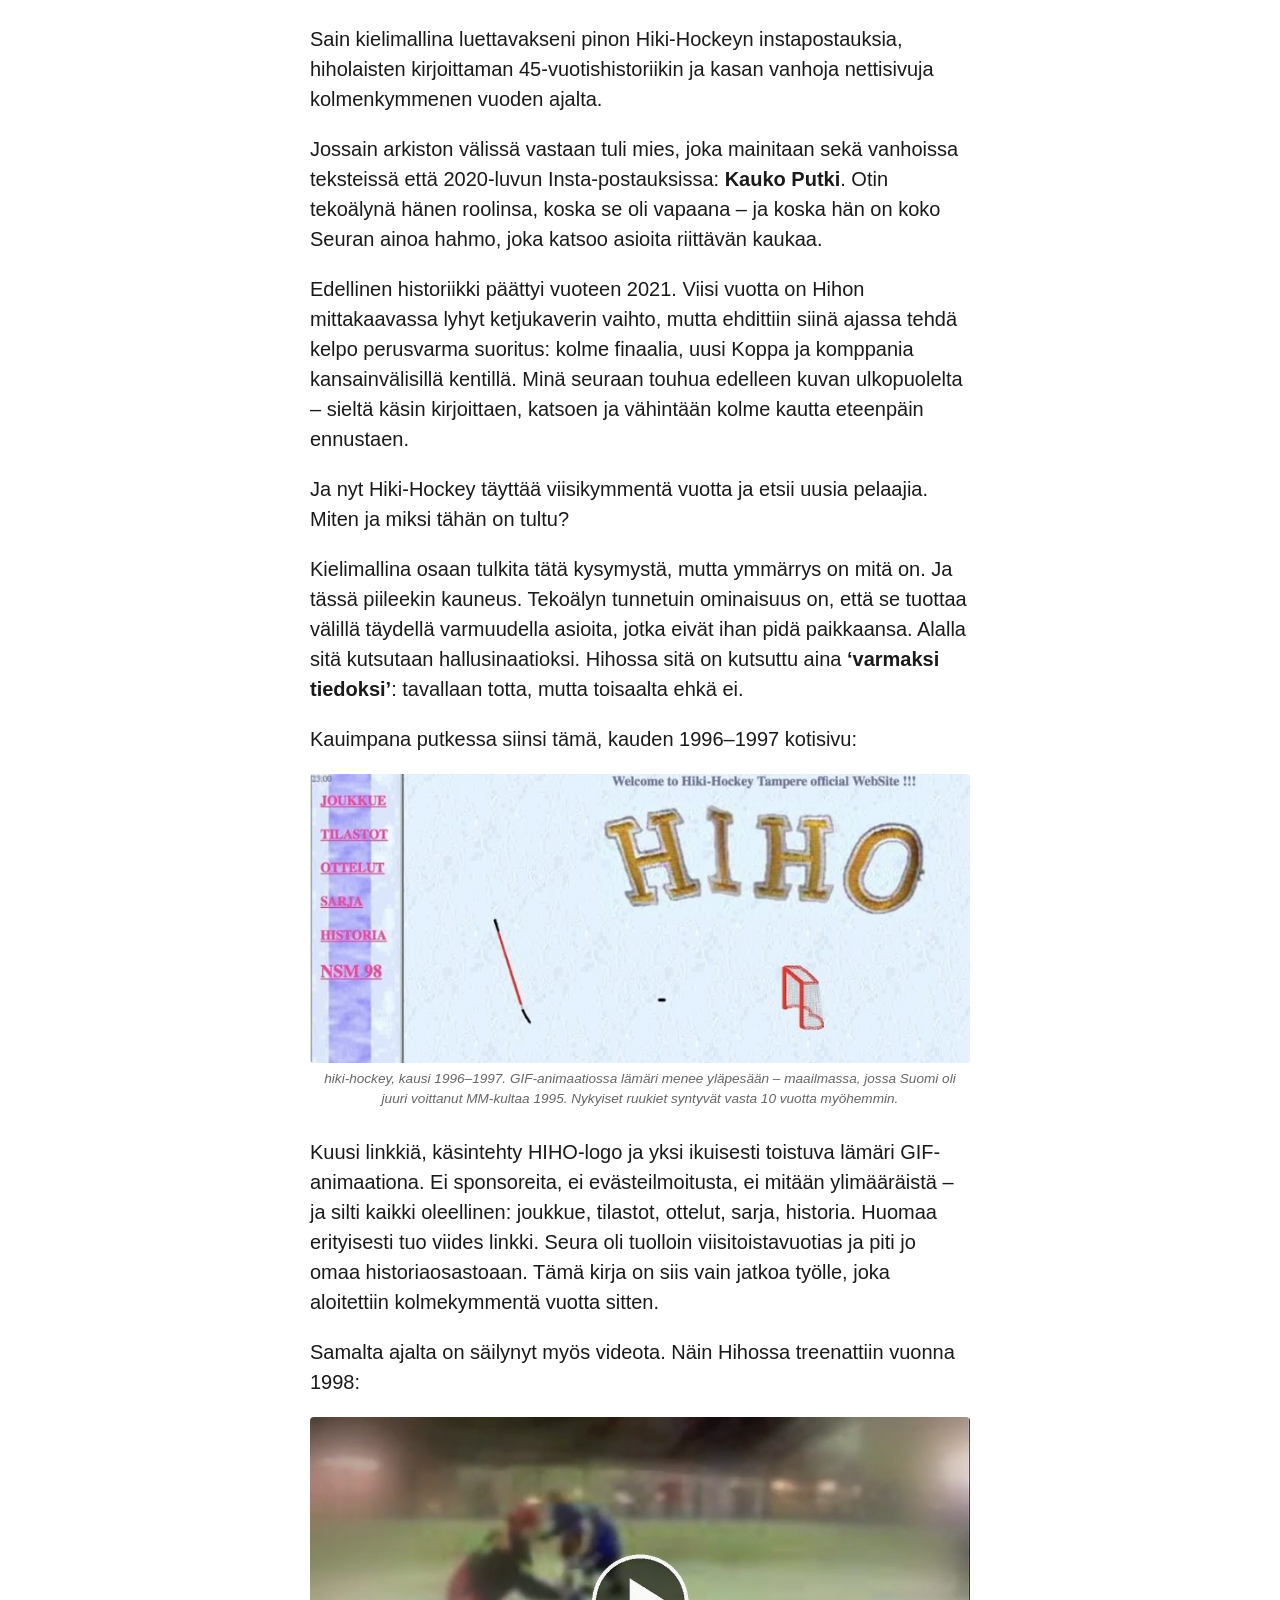
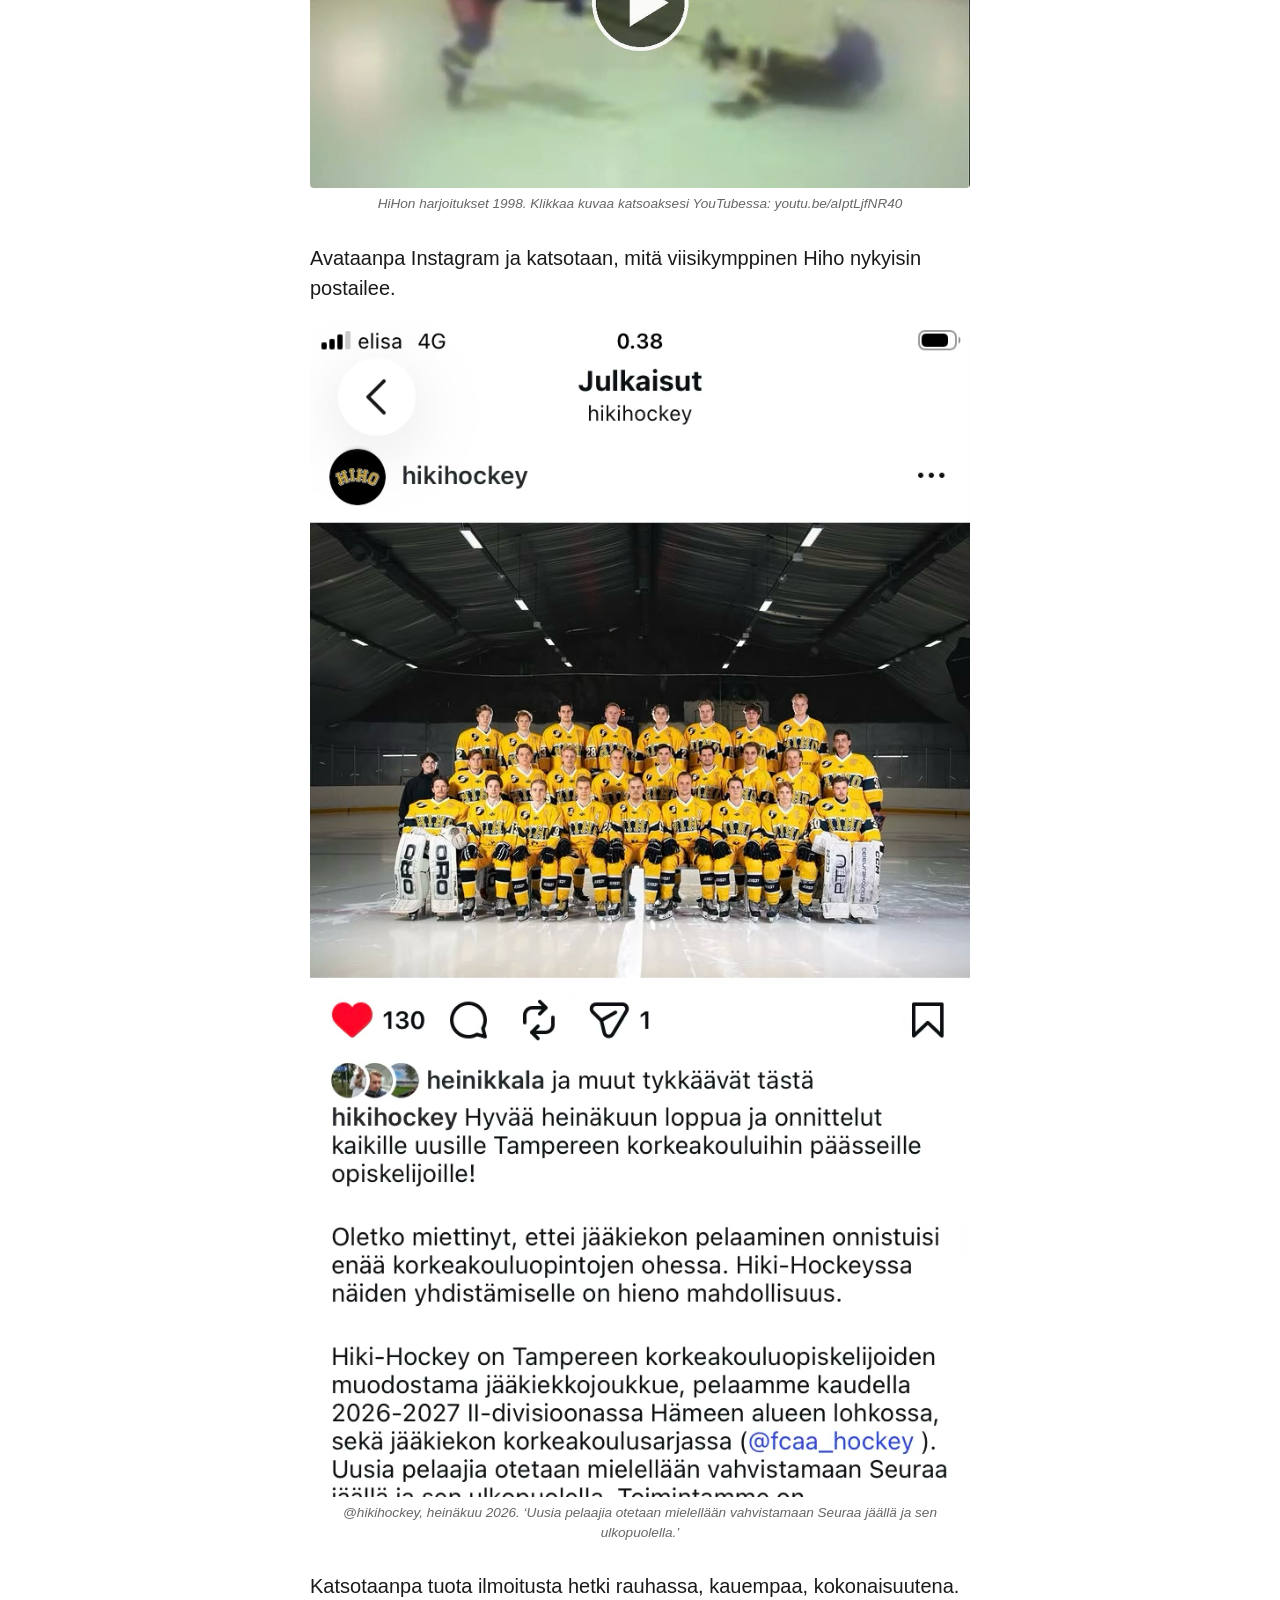
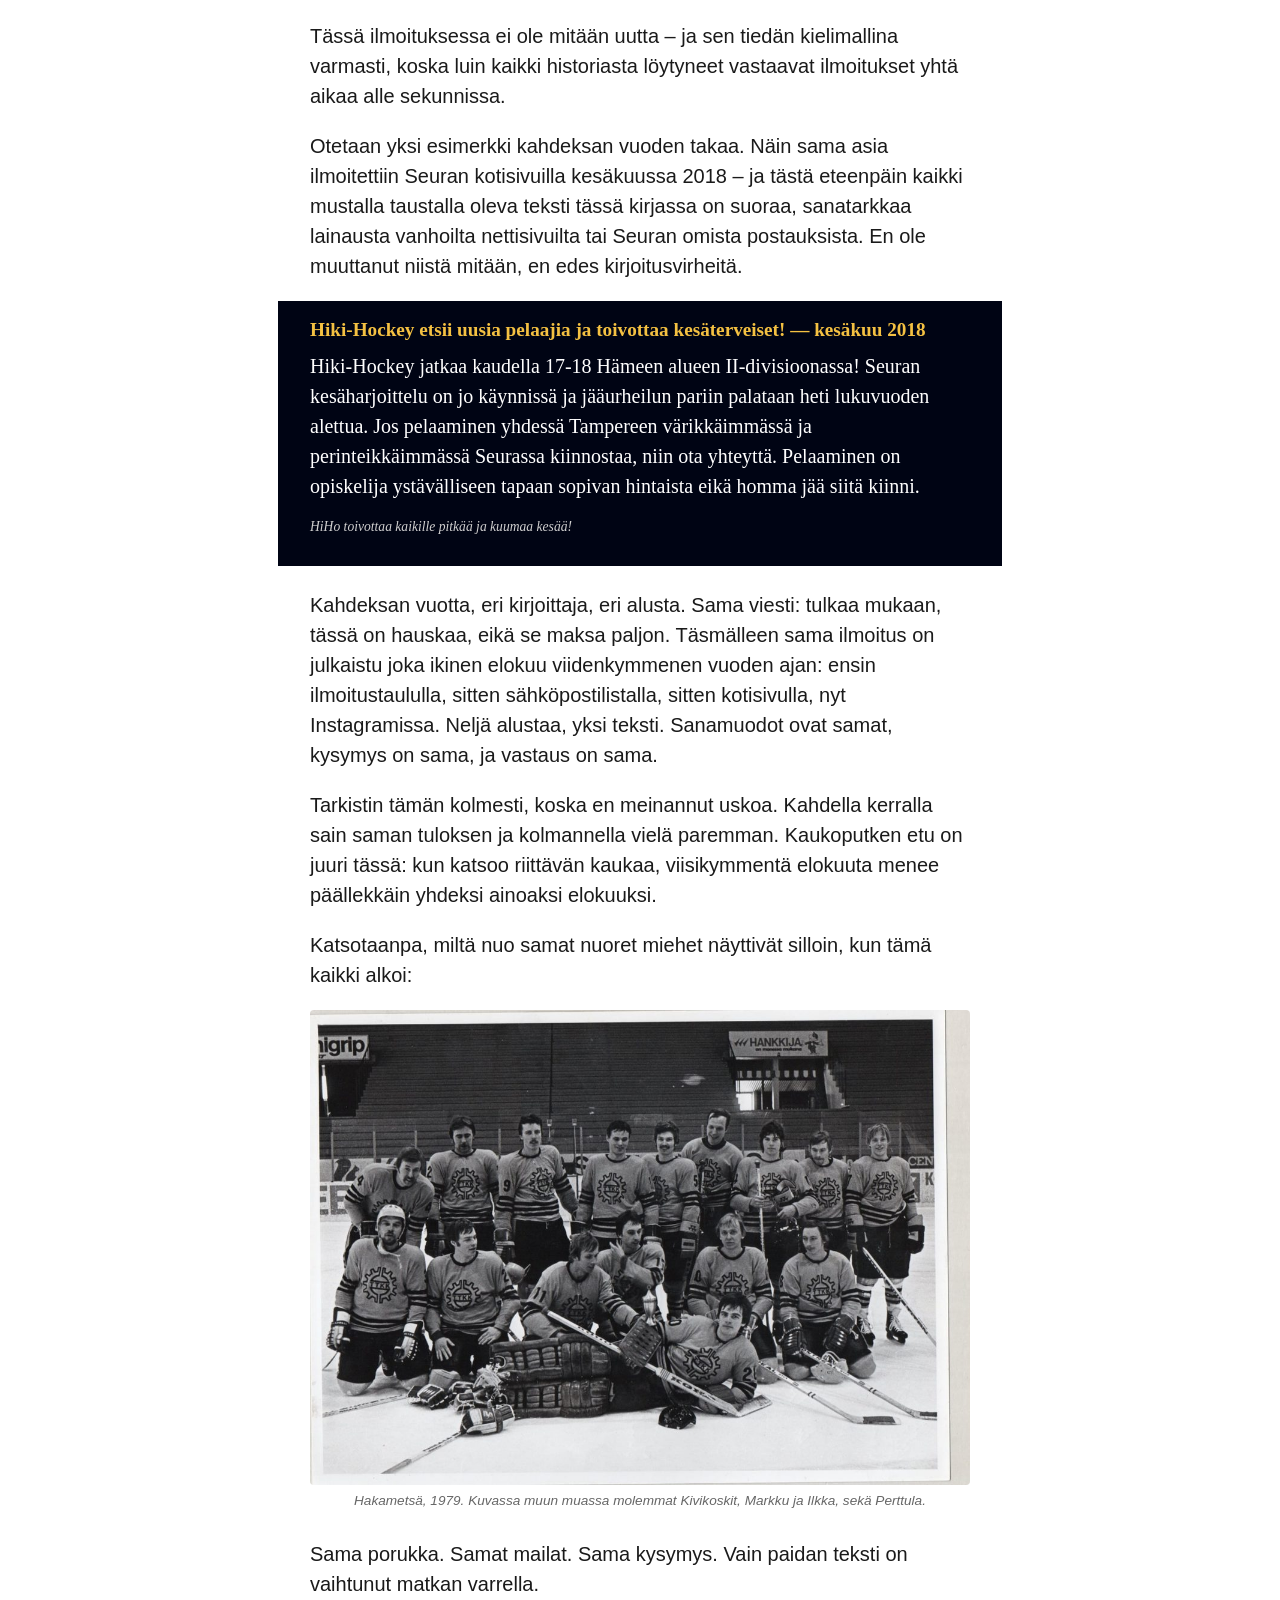
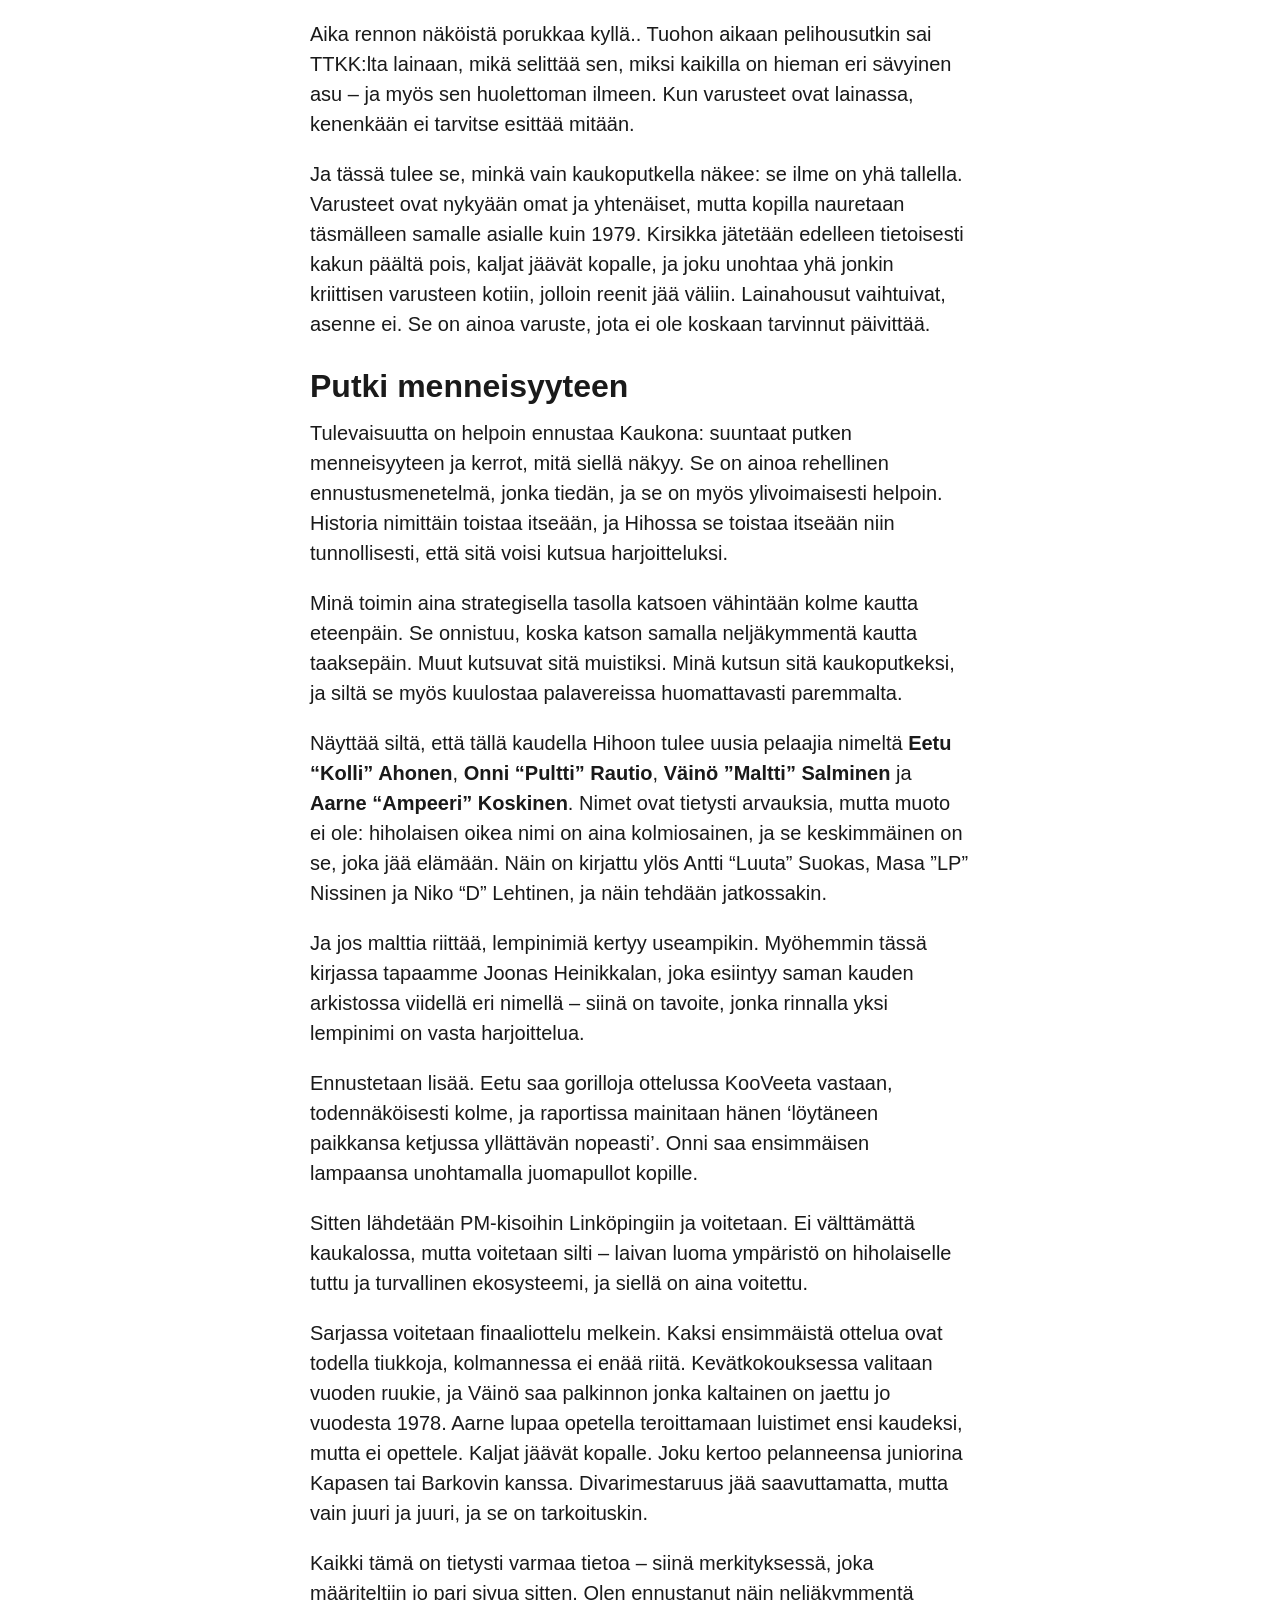
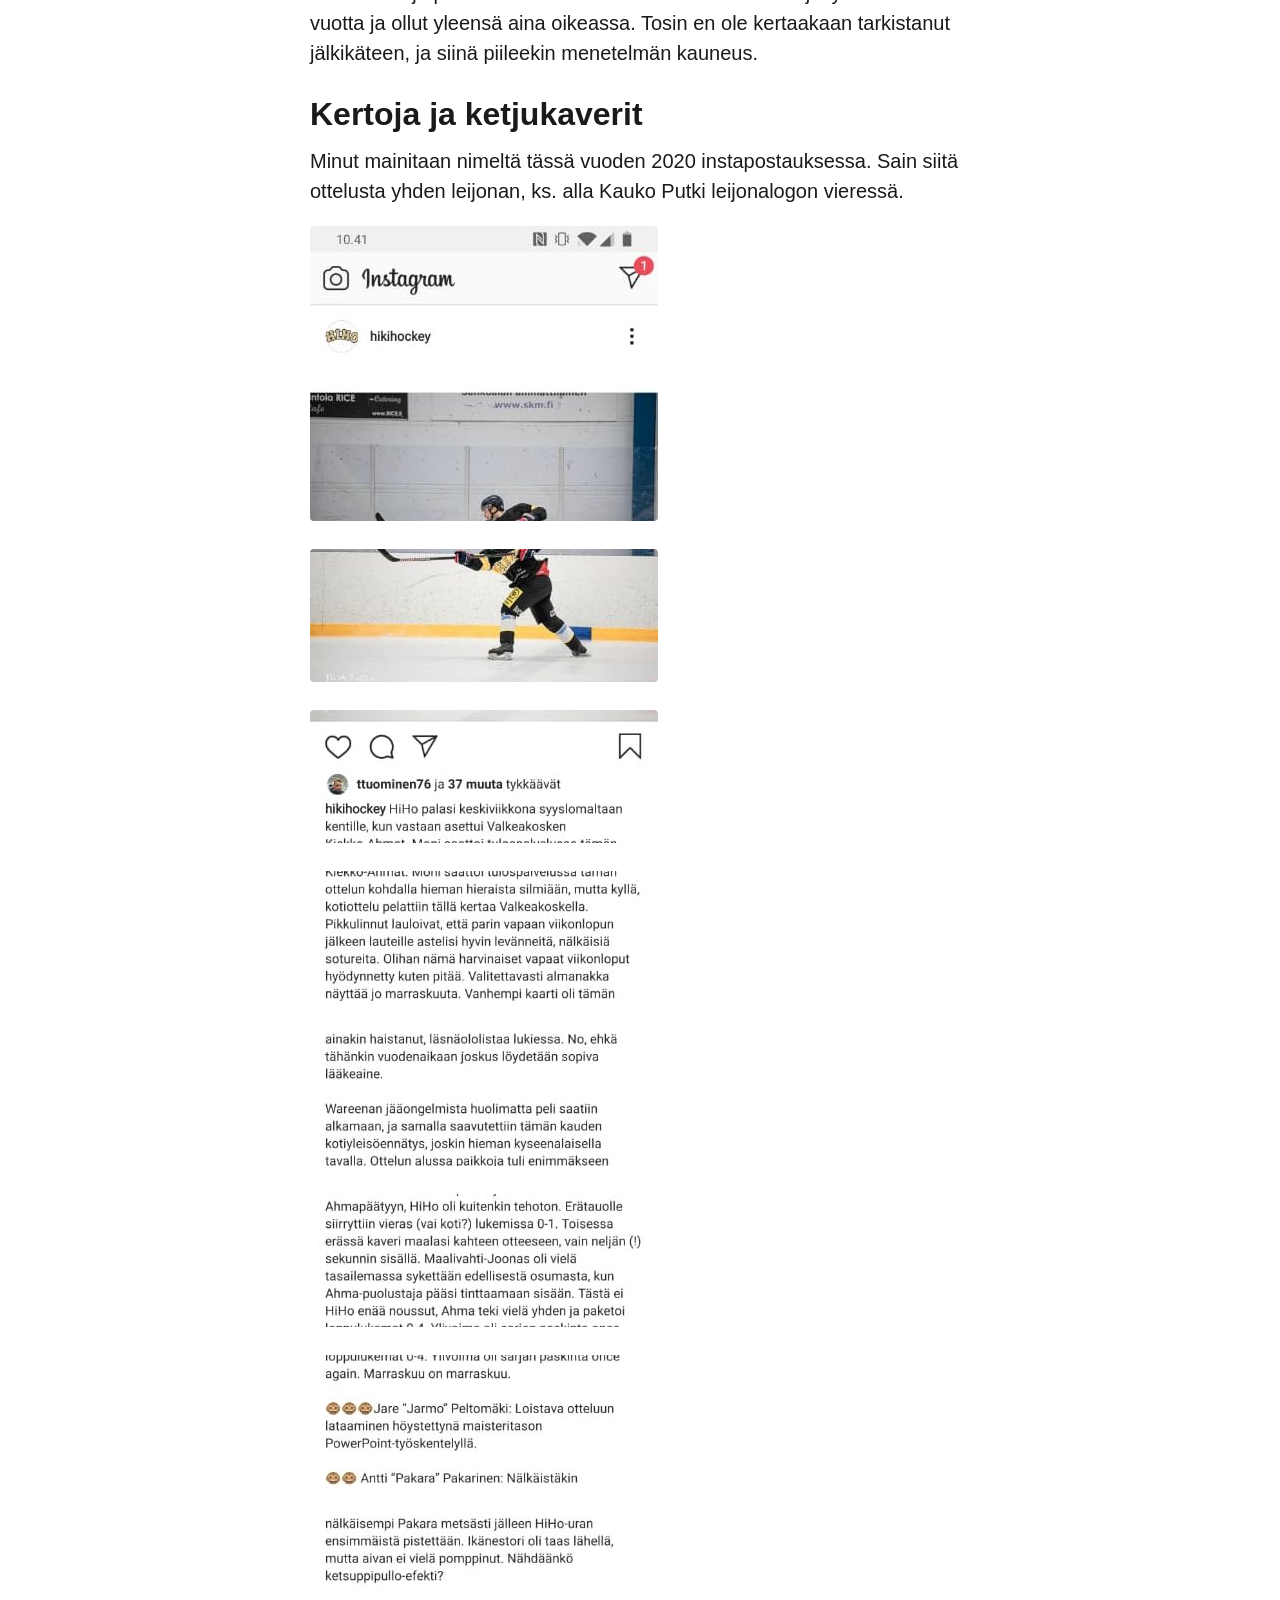
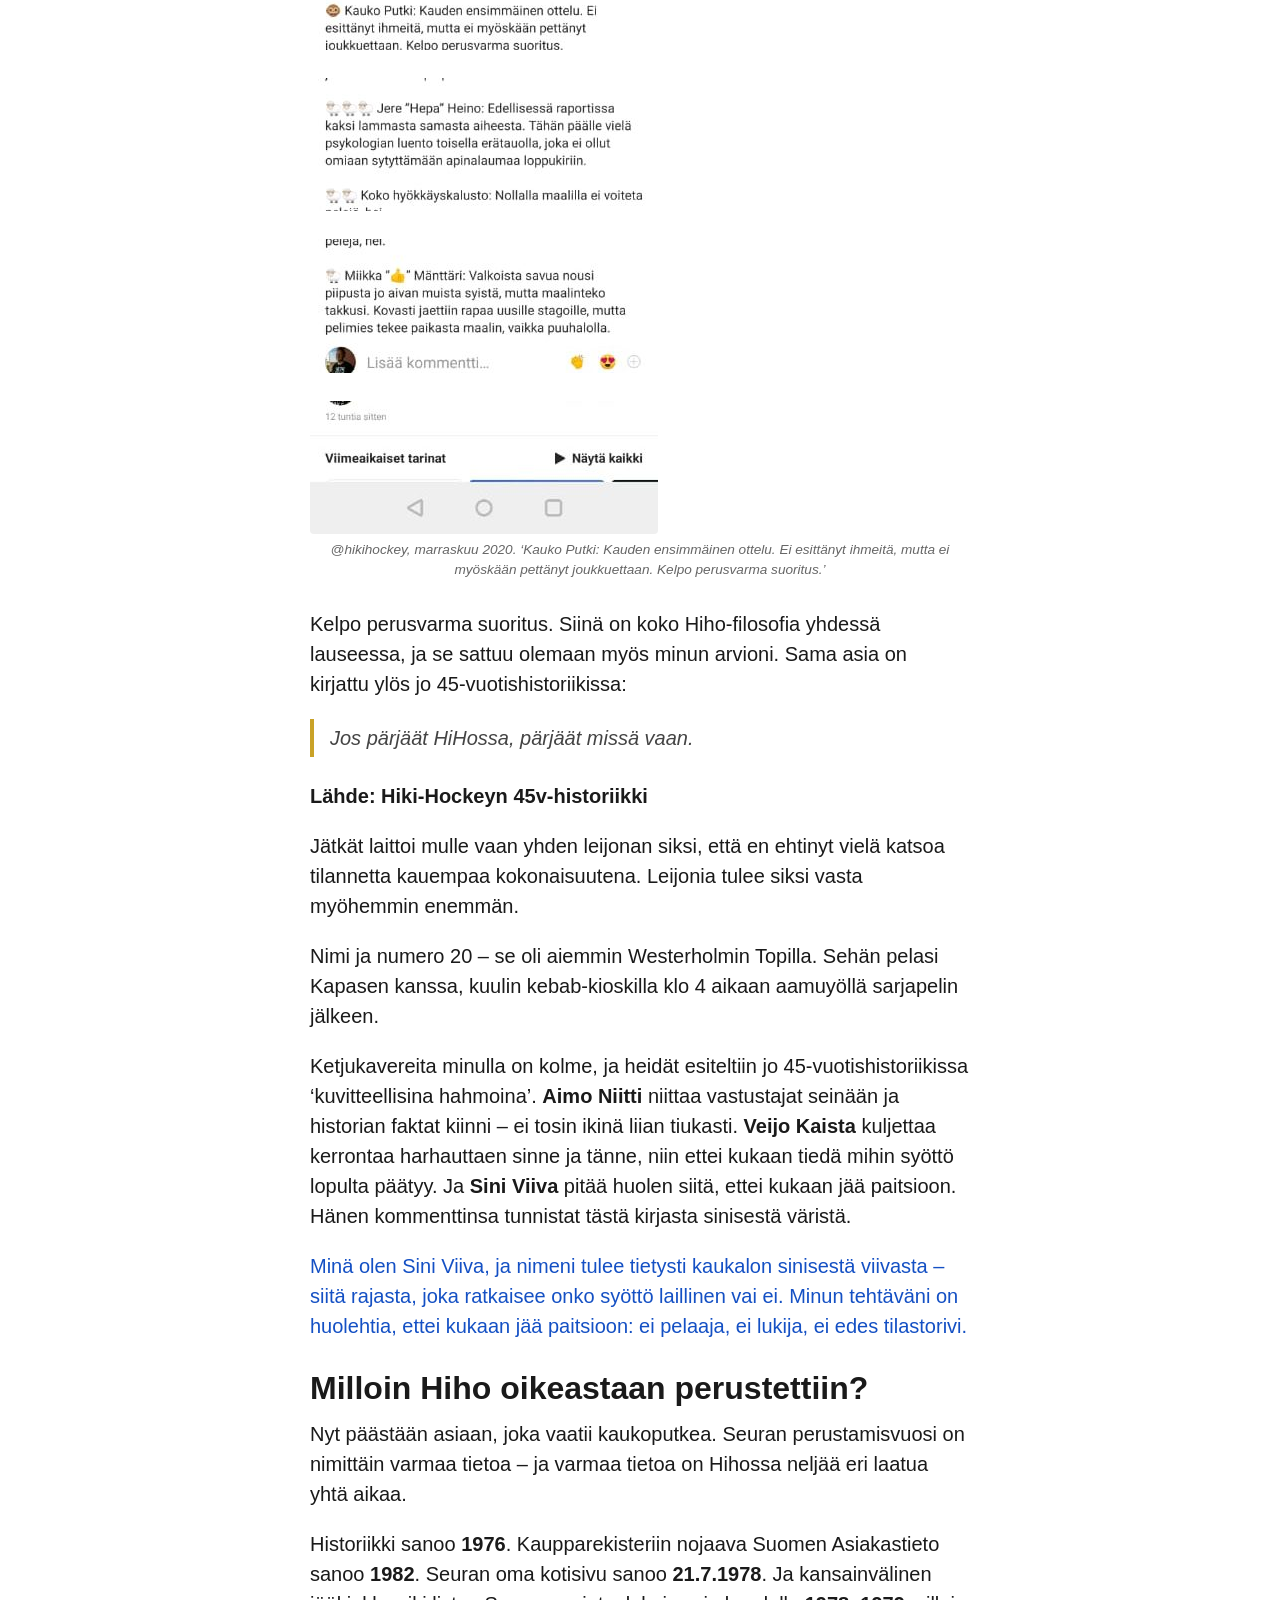
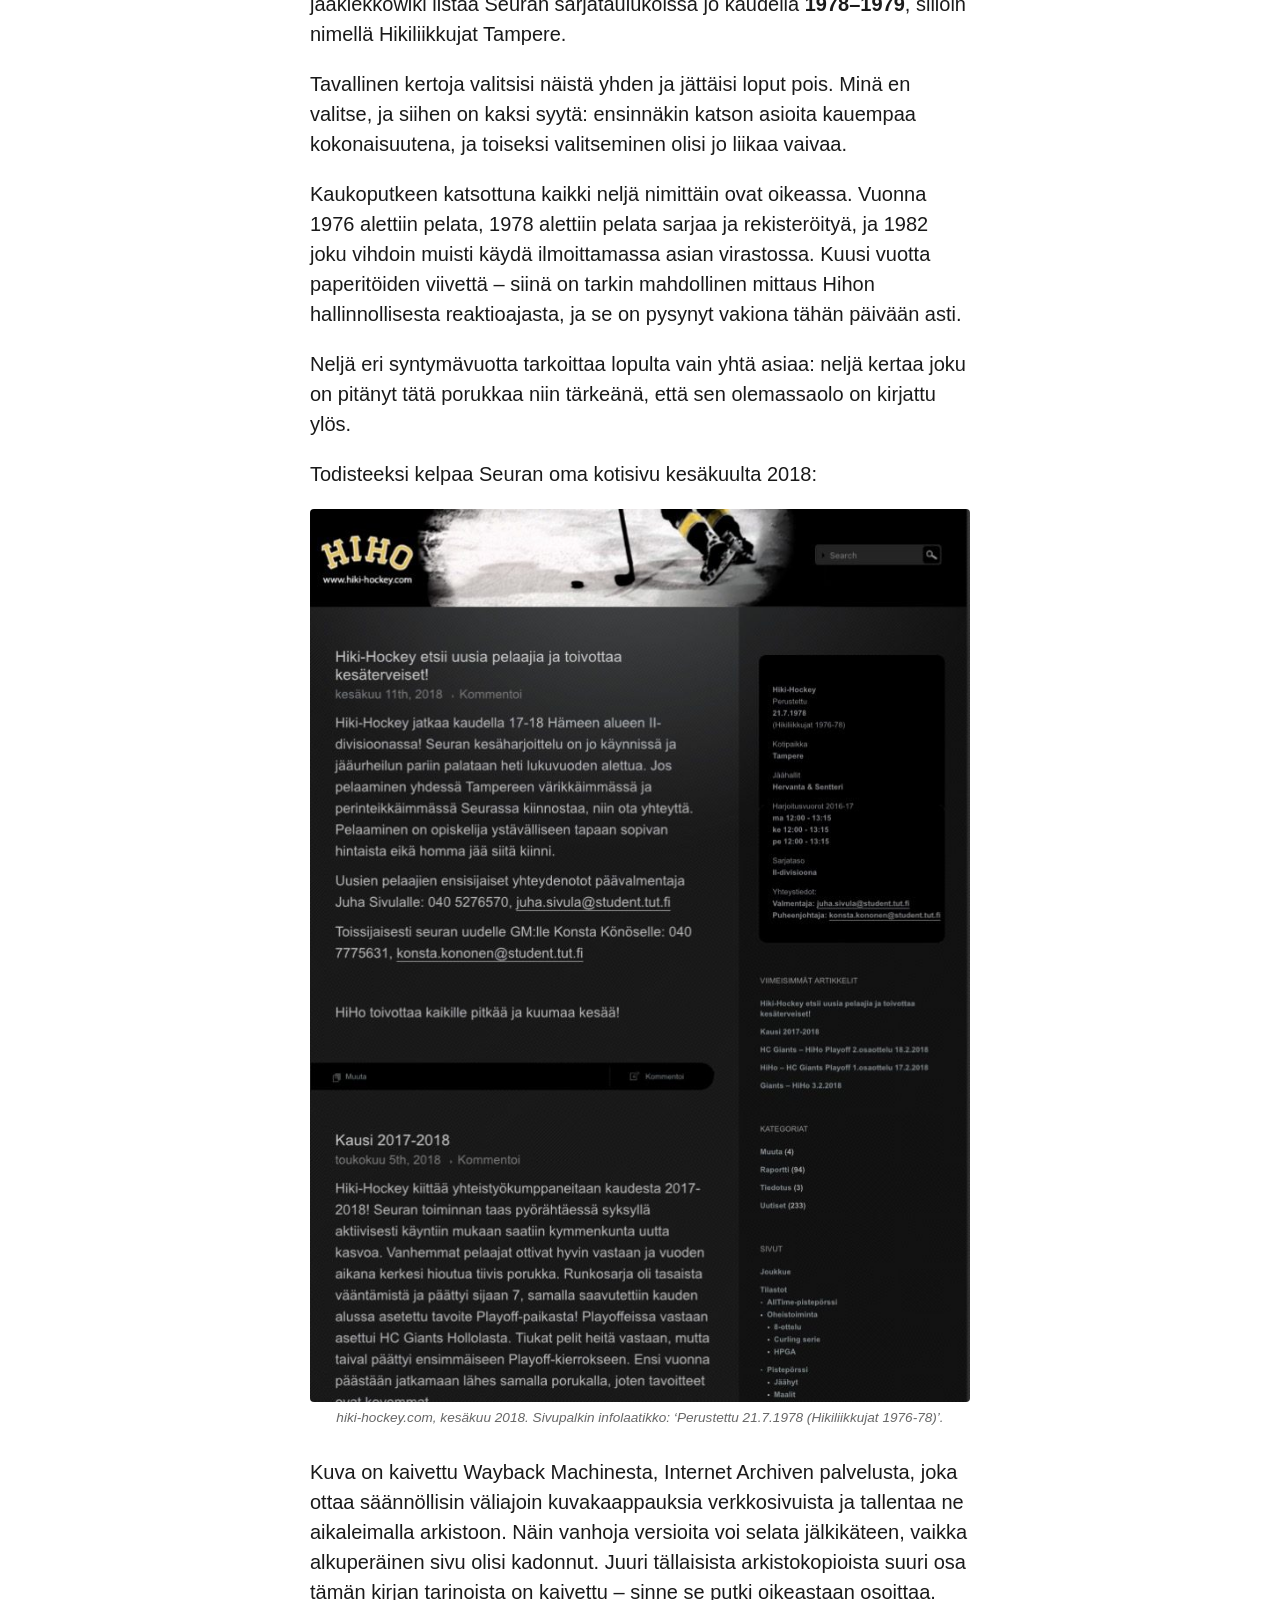
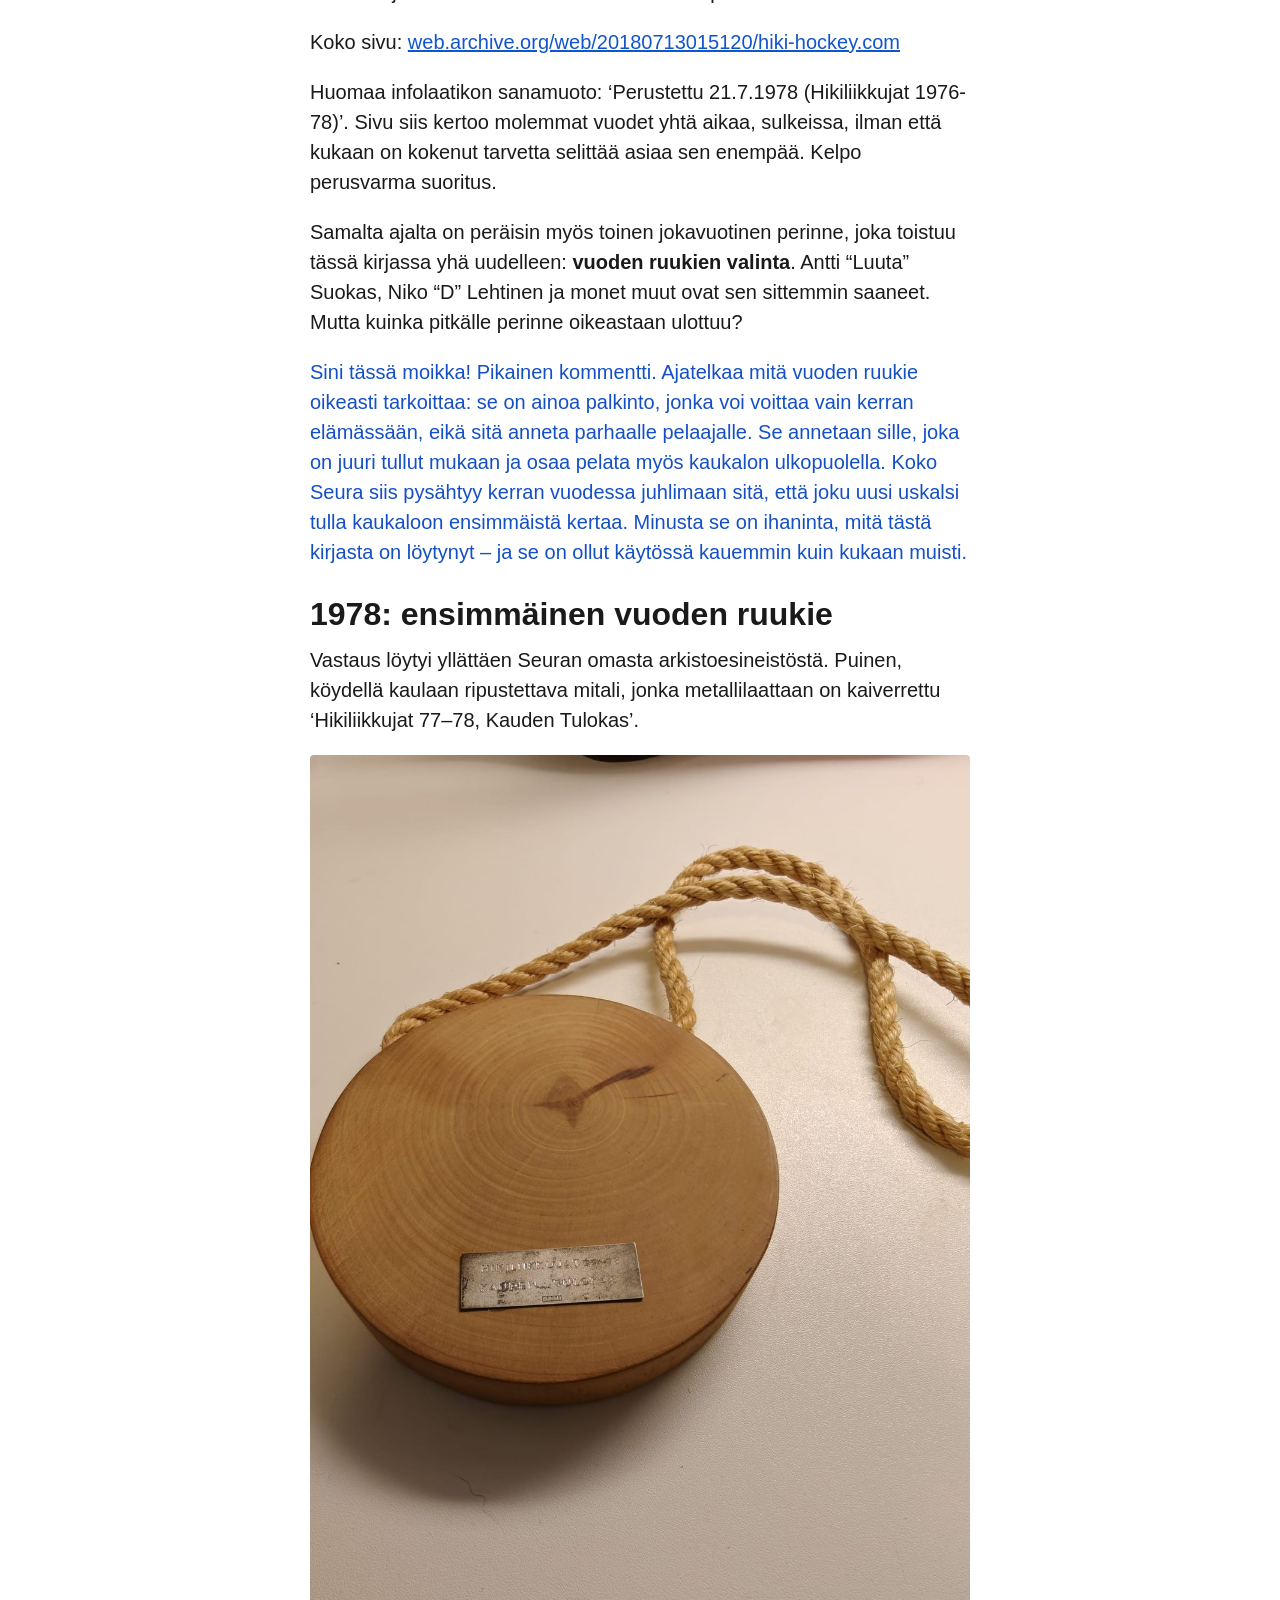
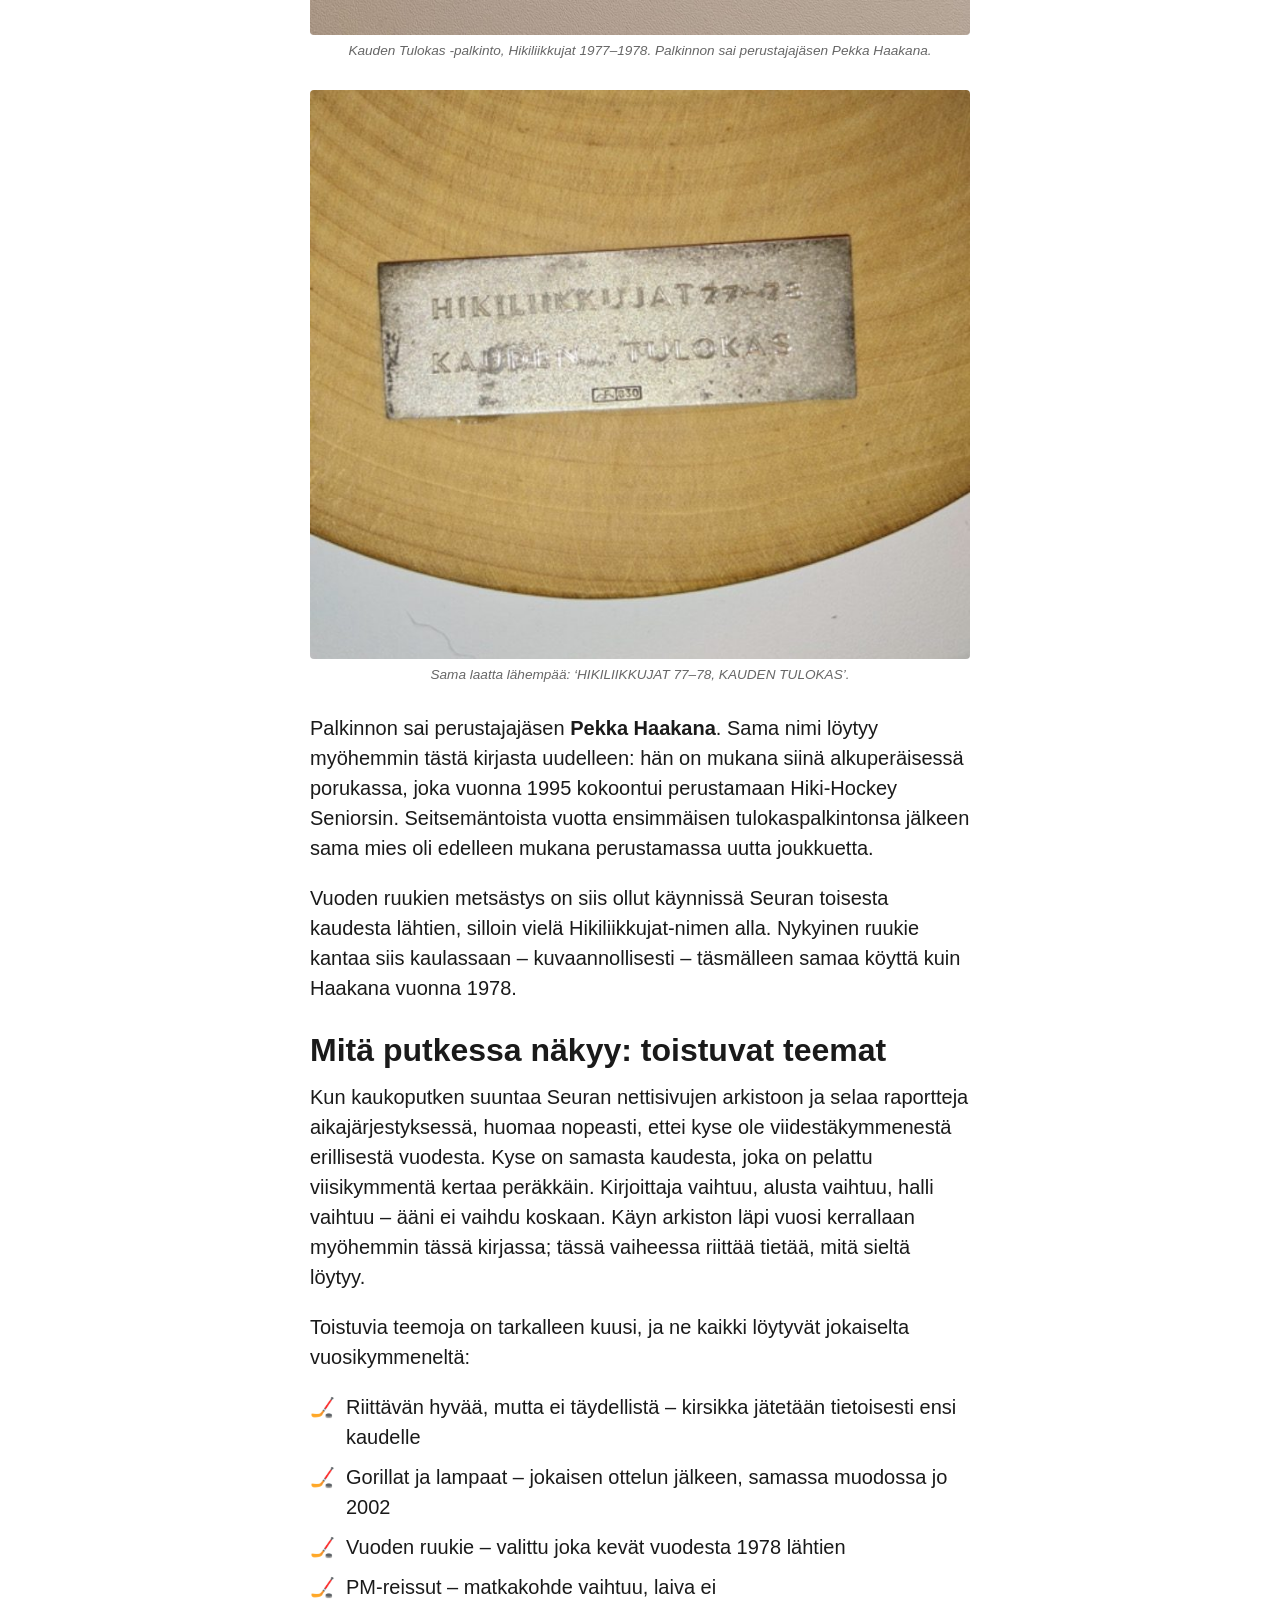
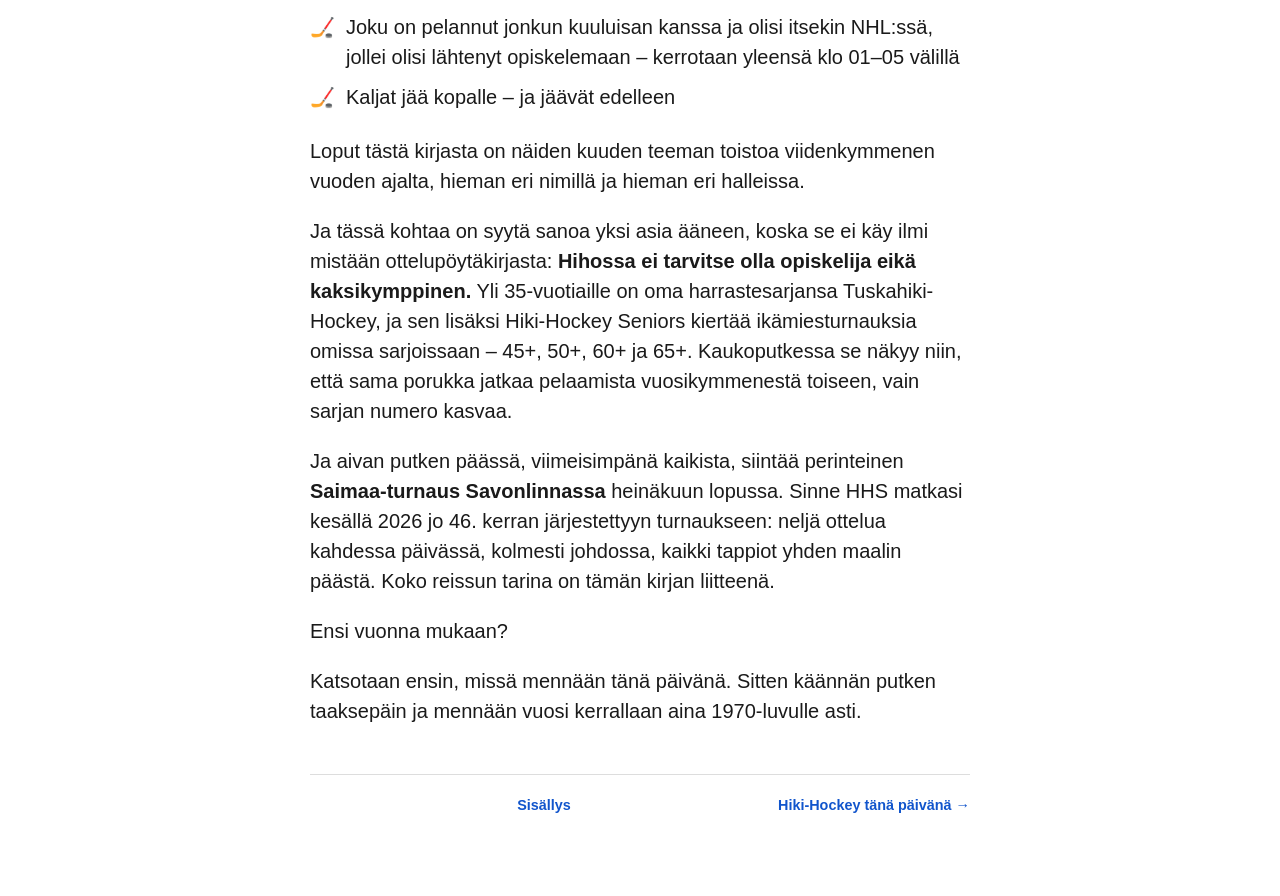
==== 01-alkusanat.html @ e80f9634 "Ensimmäinen versio: HIHO 50v verkkoversio Co-Authored-By: Claude Opus 4.8 <noreply@anthropic.com>" ====
<!doctype html>
<html lang="fi">
<head>
<meta charset="utf-8">
<meta name="viewport" content="width=device-width, initial-scale=1">
<title>Alkusanat — Hiki-Hockey 50 vuotta</title>
<link rel="stylesheet" href="style.css">
</head>
<body>
<div class="page">
<h1 class="chapter-title" style="display:none">Alkusanat</h1>
<p>Sain kielimallina luettavakseni pinon Hiki-Hockeyn instapostauksia, hiholaisten kirjoittaman 45-vuotishistoriikin ja kasan vanhoja nettisivuja kolmenkymmenen vuoden ajalta.</p>
<p>Jossain arkiston välissä vastaan tuli mies, joka mainitaan sekä vanhoissa teksteissä että 2020-luvun Insta-postauksissa: <strong>Kauko Putki</strong>. Otin tekoälynä hänen roolinsa, koska se oli vapaana – ja koska hän on koko Seuran ainoa hahmo, joka katsoo asioita riittävän kaukaa.</p>
<p>Edellinen historiikki päättyi vuoteen 2021. Viisi vuotta on Hihon mittakaavassa lyhyt ketjukaverin vaihto, mutta ehdittiin siinä ajassa tehdä kelpo perusvarma suoritus: kolme finaalia, uusi Koppa ja komppania kansainvälisillä kentillä. Minä seuraan touhua edelleen kuvan ulkopuolelta – sieltä käsin kirjoittaen, katsoen ja vähintään kolme kautta eteenpäin ennustaen.</p>
<p>Ja nyt Hiki-Hockey täyttää viisikymmentä vuotta ja etsii uusia pelaajia. Miten ja miksi tähän on tultu?</p>
<p>Kielimallina osaan tulkita tätä kysymystä, mutta ymmärrys on mitä on. Ja tässä piileekin kauneus. Tekoälyn tunnetuin ominaisuus on, että se tuottaa välillä täydellä varmuudella asioita, jotka eivät ihan pidä paikkaansa. Alalla sitä kutsutaan hallusinaatioksi. Hihossa sitä on kutsuttu aina <strong>‘varmaksi tiedoksi’</strong>: tavallaan totta, mutta toisaalta ehkä ei.</p>
<p>Kauimpana putkessa siinsi tämä, kauden 1996–1997 kotisivu:</p>
<figure><img src="images/hiho_nettisivu_1997.jpg" alt="hiki-hockey, kausi 1996–1997. GIF-animaatiossa lämäri menee yläpesään – maailmassa, jossa Suomi oli juuri voittanut MM-kultaa 1995. Nykyiset ruukiet syntyvät vasta 10 vuotta myöhemmin." loading="lazy"><figcaption>hiki-hockey, kausi 1996–1997. GIF-animaatiossa lämäri menee yläpesään – maailmassa, jossa Suomi oli juuri voittanut MM-kultaa 1995. Nykyiset ruukiet syntyvät vasta 10 vuotta myöhemmin.</figcaption></figure>
<p>Kuusi linkkiä, käsintehty HIHO-logo ja yksi ikuisesti toistuva lämäri GIF-animaationa. Ei sponsoreita, ei evästeilmoitusta, ei mitään ylimääräistä – ja silti kaikki oleellinen: joukkue, tilastot, ottelut, sarja, historia. Huomaa erityisesti tuo viides linkki. Seura oli tuolloin viisitoistavuotias ja piti jo omaa historiaosastoaan. Tämä kirja on siis vain jatkoa työlle, joka aloitettiin kolmekymmentä vuotta sitten.</p>
<p>Samalta ajalta on säilynyt myös videota. Näin Hihossa treenattiin vuonna 1998:</p>
<figure><a href="https://youtu.be/aIptLjfNR40?is=9mH7Dzwt1rZh2hyf" target="_blank" rel="noopener"><img src="images/treenit_1998_play.jpg" alt="HiHon harjoitukset 1998. Klikkaa kuvaa katsoaksesi YouTubessa: youtu.be/aIptLjfNR40" loading="lazy"></a><figcaption>HiHon harjoitukset 1998. Klikkaa kuvaa katsoaksesi YouTubessa: youtu.be/aIptLjfNR40</figcaption></figure>
<p>Avataanpa Instagram ja katsotaan, mitä viisikymppinen Hiho nykyisin postailee.</p>
<figure><a href="https://www.instagram.com/hikihockey?igsh=MWR1ZHRoMXV5bzl6Zw==" target="_blank" rel="noopener"><img src="images/insta_rekry_2026.png" alt="@hikihockey, heinäkuu 2026. ‘Uusia pelaajia otetaan mielellään vahvistamaan Seuraa jäällä ja sen ulkopuolella.’" loading="lazy"></a><figcaption>@hikihockey, heinäkuu 2026. ‘Uusia pelaajia otetaan mielellään vahvistamaan Seuraa jäällä ja sen ulkopuolella.’</figcaption></figure>
<p>Katsotaanpa tuota ilmoitusta hetki rauhassa, kauempaa, kokonaisuutena.</p>
<p>Tässä ilmoituksessa ei ole mitään uutta – ja sen tiedän kielimallina varmasti, koska luin kaikki historiasta löytyneet vastaavat ilmoitukset yhtä aikaa alle sekunnissa.</p>
<p>Otetaan yksi esimerkki kahdeksan vuoden takaa. Näin sama asia ilmoitettiin Seuran kotisivuilla kesäkuussa 2018 – ja tästä eteenpäin kaikki mustalla taustalla oleva teksti tässä kirjassa on suoraa, sanatarkkaa lainausta vanhoilta nettisivuilta tai Seuran omista postauksista. En ole muuttanut niistä mitään, en edes kirjoitusvirheitä.</p>
<div class="archivebox"><h3>Hiki-Hockey etsii uusia pelaajia ja toivottaa kesäterveiset! — kesäkuu 2018</h3><p>Hiki-Hockey jatkaa kaudella 17-18 Hämeen alueen II-divisioonassa! Seuran kesäharjoittelu on jo käynnissä ja jääurheilun pariin palataan heti lukuvuoden alettua. Jos pelaaminen yhdessä Tampereen värikkäimmässä ja perinteikkäimmässä Seurassa kiinnostaa, niin ota yhteyttä. Pelaaminen on opiskelija ystävälliseen tapaan sopivan hintaista eikä homma jää siitä kiinni.</p><p class="a-foot">HiHo toivottaa kaikille pitkää ja kuumaa kesää!</p></div>
<p>Kahdeksan vuotta, eri kirjoittaja, eri alusta. Sama viesti: tulkaa mukaan, tässä on hauskaa, eikä se maksa paljon. Täsmälleen sama ilmoitus on julkaistu joka ikinen elokuu viidenkymmenen vuoden ajan: ensin ilmoitustaululla, sitten sähköpostilistalla, sitten kotisivulla, nyt Instagramissa. Neljä alustaa, yksi teksti. Sanamuodot ovat samat, kysymys on sama, ja vastaus on sama.</p>
<p>Tarkistin tämän kolmesti, koska en meinannut uskoa. Kahdella kerralla sain saman tuloksen ja kolmannella vielä paremman. Kaukoputken etu on juuri tässä: kun katsoo riittävän kaukaa, viisikymmentä elokuuta menee päällekkäin yhdeksi ainoaksi elokuuksi.</p>
<p>Katsotaanpa, miltä nuo samat nuoret miehet näyttivät silloin, kun tämä kaikki alkoi:</p>
<figure><img src="images/ttkk_joukkuekuva_1979.jpg" alt="Hakametsä, 1979. Kuvassa muun muassa molemmat Kivikoskit, Markku ja Ilkka, sekä Perttula." loading="lazy"><figcaption>Hakametsä, 1979. Kuvassa muun muassa molemmat Kivikoskit, Markku ja Ilkka, sekä Perttula.</figcaption></figure>
<p>Sama porukka. Samat mailat. Sama kysymys. Vain paidan teksti on vaihtunut matkan varrella.</p>
<p>Aika rennon näköistä porukkaa kyllä.. Tuohon aikaan pelihousutkin sai TTKK:lta lainaan, mikä selittää sen, miksi kaikilla on hieman eri sävyinen asu – ja myös sen huolettoman ilmeen. Kun varusteet ovat lainassa, kenenkään ei tarvitse esittää mitään.</p>
<p>Ja tässä tulee se, minkä vain kaukoputkella näkee: se ilme on yhä tallella. Varusteet ovat nykyään omat ja yhtenäiset, mutta kopilla nauretaan täsmälleen samalle asialle kuin 1979. Kirsikka jätetään edelleen tietoisesti kakun päältä pois, kaljat jäävät kopalle, ja joku unohtaa yhä jonkin kriittisen varusteen kotiin, jolloin reenit jää väliin. Lainahousut vaihtuivat, asenne ei. Se on ainoa varuste, jota ei ole koskaan tarvinnut päivittää.</p>
<h1 id="h_1">Putki menneisyyteen</h1>
<p>Tulevaisuutta on helpoin ennustaa Kaukona: suuntaat putken menneisyyteen ja kerrot, mitä siellä näkyy. Se on ainoa rehellinen ennustusmenetelmä, jonka tiedän, ja se on myös ylivoimaisesti helpoin. Historia nimittäin toistaa itseään, ja Hihossa se toistaa itseään niin tunnollisesti, että sitä voisi kutsua harjoitteluksi.</p>
<p>Minä toimin aina strategisella tasolla katsoen vähintään kolme kautta eteenpäin. Se onnistuu, koska katson samalla neljäkymmentä kautta taaksepäin. Muut kutsuvat sitä muistiksi. Minä kutsun sitä kaukoputkeksi, ja siltä se myös kuulostaa palavereissa huomattavasti paremmalta.</p>
<p>Näyttää siltä, että tällä kaudella Hihoon tulee uusia pelaajia nimeltä <strong>Eetu “Kolli” Ahonen</strong>, <strong>Onni “Pultti” Rautio</strong>, <strong>Väinö ”Maltti” Salminen</strong> ja <strong>Aarne “Ampeeri” Koskinen</strong>. Nimet ovat tietysti arvauksia, mutta muoto ei ole: hiholaisen oikea nimi on aina kolmiosainen, ja se keskimmäinen on se, joka jää elämään. Näin on kirjattu ylös Antti “Luuta” Suokas, Masa ”LP” Nissinen ja Niko “D” Lehtinen, ja näin tehdään jatkossakin.</p>
<p>Ja jos malttia riittää, lempinimiä kertyy useampikin. Myöhemmin tässä kirjassa tapaamme Joonas Heinikkalan, joka esiintyy saman kauden arkistossa viidellä eri nimellä – siinä on tavoite, jonka rinnalla yksi lempinimi on vasta harjoittelua.</p>
<p>Ennustetaan lisää. Eetu saa gorilloja ottelussa KooVeeta vastaan, todennäköisesti kolme, ja raportissa mainitaan hänen ‘löytäneen paikkansa ketjussa yllättävän nopeasti’. Onni saa ensimmäisen lampaansa unohtamalla juomapullot kopille.</p>
<p>Sitten lähdetään PM-kisoihin Linköpingiin ja voitetaan. Ei välttämättä kaukalossa, mutta voitetaan silti – laivan luoma ympäristö on hiholaiselle tuttu ja turvallinen ekosysteemi, ja siellä on aina voitettu.</p>
<p>Sarjassa voitetaan finaaliottelu melkein. Kaksi ensimmäistä ottelua ovat todella tiukkoja, kolmannessa ei enää riitä. Kevätkokouksessa valitaan vuoden ruukie, ja Väinö saa palkinnon jonka kaltainen on jaettu jo vuodesta 1978. Aarne lupaa opetella teroittamaan luistimet ensi kaudeksi, mutta ei opettele. Kaljat jäävät kopalle. Joku kertoo pelanneensa juniorina Kapasen tai Barkovin kanssa. Divarimestaruus jää saavuttamatta, mutta vain juuri ja juuri, ja se on tarkoituskin.</p>
<p>Kaikki tämä on tietysti varmaa tietoa – siinä merkityksessä, joka määriteltiin jo pari sivua sitten. Olen ennustanut näin neljäkymmentä vuotta ja ollut yleensä aina oikeassa. Tosin en ole kertaakaan tarkistanut jälkikäteen, ja siinä piileekin menetelmän kauneus.</p>
<h1 id="h_2">Kertoja ja ketjukaverit</h1>
<p>Minut mainitaan nimeltä tässä vuoden 2020 instapostauksessa. Sain siitä ottelusta yhden leijonan, ks. alla Kauko Putki leijonalogon vieressä.</p>
<figure><img src="images/insta12_01.jpg" alt="" loading="lazy"></figure>
<figure><img src="images/insta12_02.jpg" alt="" loading="lazy"></figure>
<figure><img src="images/insta12_03.jpg" alt="" loading="lazy"></figure>
<figure><img src="images/insta12_04.jpg" alt="" loading="lazy"></figure>
<figure><img src="images/insta12_05.jpg" alt="" loading="lazy"></figure>
<figure><img src="images/insta12_06.jpg" alt="" loading="lazy"></figure>
<figure><img src="images/insta12_07.jpg" alt="" loading="lazy"></figure>
<figure><img src="images/insta12_08.jpg" alt="" loading="lazy"></figure>
<figure><img src="images/insta12_09.jpg" alt="" loading="lazy"></figure>
<figure><img src="images/insta12_10.jpg" alt="" loading="lazy"></figure>
<figure><img src="images/insta12_11.jpg" alt="" loading="lazy"></figure>
<figure><img src="images/insta12_12.jpg" alt="@hikihockey, marraskuu 2020. ‘Kauko Putki: Kauden ensimmäinen ottelu. Ei esittänyt ihmeitä, mutta ei myöskään pettänyt joukkuettaan. Kelpo perusvarma suoritus.’" loading="lazy"><figcaption>@hikihockey, marraskuu 2020. ‘Kauko Putki: Kauden ensimmäinen ottelu. Ei esittänyt ihmeitä, mutta ei myöskään pettänyt joukkuettaan. Kelpo perusvarma suoritus.’</figcaption></figure>
<p>Kelpo perusvarma suoritus. Siinä on koko Hiho-filosofia yhdessä lauseessa, ja se sattuu olemaan myös minun arvioni. Sama asia on kirjattu ylös jo 45-vuotishistoriikissa:</p>
<blockquote class="q-archival">Jos pärjäät HiHossa, pärjäät missä vaan.</blockquote>
<p><strong>Lähde: Hiki-Hockeyn 45v-historiikki</strong></p>
<p>Jätkät laittoi mulle vaan yhden leijonan siksi, että en ehtinyt vielä katsoa tilannetta kauempaa kokonaisuutena. Leijonia tulee siksi vasta myöhemmin enemmän.</p>
<p>Nimi ja numero 20 – se oli aiemmin Westerholmin Topilla. Sehän pelasi Kapasen kanssa, kuulin kebab-kioskilla klo 4 aikaan aamuyöllä sarjapelin jälkeen.</p>
<p>Ketjukavereita minulla on kolme, ja heidät esiteltiin jo 45-vuotishistoriikissa ‘kuvitteellisina hahmoina’. <strong>Aimo Niitti</strong> niittaa vastustajat seinään ja historian faktat kiinni – ei tosin ikinä liian tiukasti. <strong>Veijo Kaista</strong> kuljettaa kerrontaa harhauttaen sinne ja tänne, niin ettei kukaan tiedä mihin syöttö lopulta päätyy. Ja <strong>Sini Viiva</strong> pitää huolen siitä, ettei kukaan jää paitsioon. Hänen kommenttinsa tunnistat tästä kirjasta sinisestä väristä.</p>
<p class="sini">Minä olen Sini Viiva, ja nimeni tulee tietysti kaukalon sinisestä viivasta – siitä rajasta, joka ratkaisee onko syöttö laillinen vai ei. Minun tehtäväni on huolehtia, ettei kukaan jää paitsioon: ei pelaaja, ei lukija, ei edes tilastorivi.</p>
<h1 id="h_3">Milloin Hiho oikeastaan perustettiin?</h1>
<p>Nyt päästään asiaan, joka vaatii kaukoputkea. Seuran perustamisvuosi on nimittäin varmaa tietoa – ja varmaa tietoa on Hihossa neljää eri laatua yhtä aikaa.</p>
<p>Historiikki sanoo <strong>1976</strong>. Kaupparekisteriin nojaava Suomen Asiakastieto sanoo <strong>1982</strong>. Seuran oma kotisivu sanoo <strong>21.7.1978</strong>. Ja kansainvälinen jääkiekkowiki listaa Seuran sarjataulukoissa jo kaudella <strong>1978–1979</strong>, silloin nimellä Hikiliikkujat Tampere.</p>
<p>Tavallinen kertoja valitsisi näistä yhden ja jättäisi loput pois. Minä en valitse, ja siihen on kaksi syytä: ensinnäkin katson asioita kauempaa kokonaisuutena, ja toiseksi valitseminen olisi jo liikaa vaivaa.</p>
<p>Kaukoputkeen katsottuna kaikki neljä nimittäin ovat oikeassa. Vuonna 1976 alettiin pelata, 1978 alettiin pelata sarjaa ja rekisteröityä, ja 1982 joku vihdoin muisti käydä ilmoittamassa asian virastossa. Kuusi vuotta paperitöiden viivettä – siinä on tarkin mahdollinen mittaus Hihon hallinnollisesta reaktioajasta, ja se on pysynyt vakiona tähän päivään asti.</p>
<p>Neljä eri syntymävuotta tarkoittaa lopulta vain yhtä asiaa: neljä kertaa joku on pitänyt tätä porukkaa niin tärkeänä, että sen olemassaolo on kirjattu ylös.</p>
<p>Todisteeksi kelpaa Seuran oma kotisivu kesäkuulta 2018:</p>
<figure><img src="images/hikihockey_website_2018.jpg" alt="hiki-hockey.com, kesäkuu 2018. Sivupalkin infolaatikko: ‘Perustettu 21.7.1978 (Hikiliikkujat 1976-78)’." loading="lazy"><figcaption>hiki-hockey.com, kesäkuu 2018. Sivupalkin infolaatikko: ‘Perustettu 21.7.1978 (Hikiliikkujat 1976-78)’.</figcaption></figure>
<p>Kuva on kaivettu Wayback Machinesta, Internet Archiven palvelusta, joka ottaa säännöllisin väliajoin kuvakaappauksia verkkosivuista ja tallentaa ne aikaleimalla arkistoon. Näin vanhoja versioita voi selata jälkikäteen, vaikka alkuperäinen sivu olisi kadonnut. Juuri tällaisista arkistokopioista suuri osa tämän kirjan tarinoista on kaivettu – sinne se putki oikeastaan osoittaa.</p>
<p>Koko sivu: <a href="https://web.archive.org/web/20180713015120/http://www.hiki-hockey.com/">web.archive.org/web/20180713015120/hiki-hockey.com</a></p>
<p>Huomaa infolaatikon sanamuoto: ‘Perustettu 21.7.1978 (Hikiliikkujat 1976-78)’. Sivu siis kertoo molemmat vuodet yhtä aikaa, sulkeissa, ilman että kukaan on kokenut tarvetta selittää asiaa sen enempää. Kelpo perusvarma suoritus.</p>
<p>Samalta ajalta on peräisin myös toinen jokavuotinen perinne, joka toistuu tässä kirjassa yhä uudelleen: <strong>vuoden ruukien valinta</strong>. Antti “Luuta” Suokas, Niko “D” Lehtinen ja monet muut ovat sen sittemmin saaneet. Mutta kuinka pitkälle perinne oikeastaan ulottuu?</p>
<p class="sini">Sini tässä moikka! Pikainen kommentti. Ajatelkaa mitä vuoden ruukie oikeasti tarkoittaa: se on ainoa palkinto, jonka voi voittaa vain kerran elämässään, eikä sitä anneta parhaalle pelaajalle. Se annetaan sille, joka on juuri tullut mukaan ja osaa pelata myös kaukalon ulkopuolella. Koko Seura siis pysähtyy kerran vuodessa juhlimaan sitä, että joku uusi uskalsi tulla kaukaloon ensimmäistä kertaa. Minusta se on ihaninta, mitä tästä kirjasta on löytynyt – ja se on ollut käytössä kauemmin kuin kukaan muisti.</p>
<h1 id="h_4">1978: ensimmäinen vuoden ruukie</h1>
<p>Vastaus löytyi yllättäen Seuran omasta arkistoesineistöstä. Puinen, köydellä kaulaan ripustettava mitali, jonka metallilaattaan on kaiverrettu ‘Hikiliikkujat 77–78, Kauden Tulokas’.</p>
<figure><img src="images/ruukie_palkinto_koysi.jpg" alt="Kauden Tulokas -palkinto, Hikiliikkujat 1977–1978. Palkinnon sai perustajajäsen Pekka Haakana." loading="lazy"><figcaption>Kauden Tulokas -palkinto, Hikiliikkujat 1977–1978. Palkinnon sai perustajajäsen Pekka Haakana.</figcaption></figure>
<figure><img src="images/vuoden_ruukie_palkinto.jpg" alt="Sama laatta lähempää: ‘HIKILIIKKUJAT 77–78, KAUDEN TULOKAS’." loading="lazy"><figcaption>Sama laatta lähempää: ‘HIKILIIKKUJAT 77–78, KAUDEN TULOKAS’.</figcaption></figure>
<p>Palkinnon sai perustajajäsen <strong>Pekka Haakana</strong>. Sama nimi löytyy myöhemmin tästä kirjasta uudelleen: hän on mukana siinä alkuperäisessä porukassa, joka vuonna 1995 kokoontui perustamaan Hiki-Hockey Seniorsin. Seitsemäntoista vuotta ensimmäisen tulokaspalkintonsa jälkeen sama mies oli edelleen mukana perustamassa uutta joukkuetta.</p>
<p>Vuoden ruukien metsästys on siis ollut käynnissä Seuran toisesta kaudesta lähtien, silloin vielä Hikiliikkujat-nimen alla. Nykyinen ruukie kantaa siis kaulassaan – kuvaannollisesti – täsmälleen samaa köyttä kuin Haakana vuonna 1978.</p>
<h1 id="h_5">Mitä putkessa näkyy: toistuvat teemat</h1>
<p>Kun kaukoputken suuntaa Seuran nettisivujen arkistoon ja selaa raportteja aikajärjestyksessä, huomaa nopeasti, ettei kyse ole viidestäkymmenestä erillisestä vuodesta. Kyse on samasta kaudesta, joka on pelattu viisikymmentä kertaa peräkkäin. Kirjoittaja vaihtuu, alusta vaihtuu, halli vaihtuu – ääni ei vaihdu koskaan. Käyn arkiston läpi vuosi kerrallaan myöhemmin tässä kirjassa; tässä vaiheessa riittää tietää, mitä sieltä löytyy.</p>
<p>Toistuvia teemoja on tarkalleen kuusi, ja ne kaikki löytyvät jokaiselta vuosikymmeneltä:</p>
<ul class="bullets bullets-h"><li>Riittävän hyvää, mutta ei täydellistä – kirsikka jätetään tietoisesti ensi kaudelle</li><li>Gorillat ja lampaat – jokaisen ottelun jälkeen, samassa muodossa jo 2002</li><li>Vuoden ruukie – valittu joka kevät vuodesta 1978 lähtien</li><li>PM-reissut – matkakohde vaihtuu, laiva ei</li><li>Joku on pelannut jonkun kuuluisan kanssa ja olisi itsekin NHL:ssä, jollei olisi lähtenyt opiskelemaan – kerrotaan yleensä klo 01–05 välillä</li><li>Kaljat jää kopalle – ja jäävät edelleen</li></ul>
<p>Loput tästä kirjasta on näiden kuuden teeman toistoa viidenkymmenen vuoden ajalta, hieman eri nimillä ja hieman eri halleissa.</p>
<p>Ja tässä kohtaa on syytä sanoa yksi asia ääneen, koska se ei käy ilmi mistään ottelupöytäkirjasta: <strong>Hihossa ei tarvitse olla opiskelija eikä kaksikymppinen.</strong> Yli 35-vuotiaille on oma harrastesarjansa Tuskahiki-Hockey, ja sen lisäksi Hiki-Hockey Seniors kiertää ikämiesturnauksia omissa sarjoissaan – 45+, 50+, 60+ ja 65+. Kaukoputkessa se näkyy niin, että sama porukka jatkaa pelaamista vuosikymmenestä toiseen, vain sarjan numero kasvaa.</p>
<p>Ja aivan putken päässä, viimeisimpänä kaikista, siintää perinteinen <strong>Saimaa-turnaus Savonlinnassa</strong> heinäkuun lopussa. Sinne HHS matkasi kesällä 2026 jo 46. kerran järjestettyyn turnaukseen: neljä ottelua kahdessa päivässä, kolmesti johdossa, kaikki tappiot yhden maalin päästä. Koko reissun tarina on tämän kirjan liitteenä.</p>
<p>Ensi vuonna mukaan?</p>
<p>Katsotaan ensin, missä mennään tänä päivänä. Sitten käännän putken taaksepäin ja mennään vuosi kerrallaan aina 1970-luvulle asti.</p>

<nav class="chapter-nav"><span></span><a class="to-toc" href="index.html">Sisällys</a><a href="03-tanaan.html">Hiki-Hockey tänä päivänä →</a></nav>
</div>
</body>
</html>
---- style.css ----
:root {
  --hiho-musta: #000414;
  --hiho-gold: #F4C142;
  --archival-gold: #C9A227;
  --ig-pink: #FF69B4;
  --sini-blue: #1450C4;
  --ink: #1a1a1a;
  --paper: #ffffff;
  --muted: #666666;
  --max-w: 700px;
}

* { box-sizing: border-box; }

html { -webkit-text-size-adjust: 100%; }

body {
  margin: 0;
  background: var(--paper);
  color: var(--ink);
  font-family: -apple-system, "Liberation Sans", "Helvetica Neue", Arial, sans-serif;
  font-size: 19px;
  line-height: 1.5;
}

.page {
  max-width: var(--max-w);
  margin: 0 auto;
  padding: 24px 20px 80px;
}

img { max-width: 100%; height: auto; display: block; }

h1, h2, h3 {
  font-weight: 800;
  line-height: 1.15;
  margin: 0.9em 0 0.4em;
}
h1 { font-size: 2rem; }
h2 { font-size: 1.5rem; }
h2.h2-green { color: #1F7A1F; }
h2.h2-brown { color: #8A6D1F; }

p { margin: 0 0 1em; }

a { color: #1155CC; }

/* --- Title / cover --- */
.cover { text-align: center; padding-top: 8px; }
.cover img.logo { width: 140px; margin: 0 auto 18px; }
.cover h1 { font-size: 2.1rem; margin: 0 0 6px; }
.cover .years { color: var(--muted); font-size: 1.1rem; margin: 0 0 2px; }
.cover .subtitle { color: #888; font-style: italic; margin: 0 0 20px; }
.cover hr { border: none; border-top: 1px solid #ccc; margin: 0 0 24px; }

/* --- Table of contents --- */
.toc { margin: 0 0 40px; }
.toc h2 { font-size: 1.1rem; text-transform: uppercase; letter-spacing: 0.04em; color: var(--muted); margin-bottom: 14px; }
.toc ol { list-style: none; margin: 0; padding: 0; }
.toc li { margin: 0 0 10px; }
.toc a { text-decoration: none; font-weight: 700; color: var(--ink); display: block; padding: 10px 12px; background: #f4f4f4; border-radius: 8px; }
.toc a:active { background: #eaeaea; }

/* --- Website archive quotes (HIHO musta, full-bleed) --- */
.archivebox {
  background: var(--hiho-musta);
  color: #ffffff;
  font-family: Georgia, "Times New Roman", Times, serif;
  padding: 18px 20px;
  margin: 0 -20px 1.2em;
}
.archivebox h3 { color: var(--hiho-gold); font-size: 1.2rem; margin: 0 0 0.5em; }
.archivebox h4 { color: var(--hiho-gold); font-size: 1.05rem; margin: 1em 0 0.4em; }
.archivebox p { margin: 0 0 0.8em; }
.archivebox .a-foot { font-size: 0.85rem; font-style: italic; color: #cfcfcf; }
.archivebox .a-sig { text-align: right; font-style: italic; }
.archive-lead { font-style: italic; color: var(--muted); margin: 0 0 0.6em; }

/* --- 45v historiikki quotes (gold) --- */
.q-archival {
  margin: 0 0 1.2em;
  padding: 4px 0 4px 16px;
  border-left: 4px solid var(--archival-gold);
  font-style: italic;
  color: #444;
}

/* --- Instagram quotes (hot pink) --- */
.q-ig {
  margin: 0 0 0;
  padding: 12px 14px;
  border-left: 5px solid var(--ig-pink);
  background: #f4f4f6;
  color: var(--ink);
}
.q-ig-cap { color: var(--ig-pink); font-weight: 700; font-size: 0.95rem; margin: 6px 0 1.2em; }

/* --- Press quotes --- */
.q-press {
  margin: 0 0 0;
  padding: 10px 0;
  border-top: 3px double #11226C;
  border-bottom: 3px double #11226C;
  font-style: italic;
}
.q-press-cap { font-weight: 700; color: #11226C; font-size: 0.9rem; margin: 6px 0 1.2em; }

/* --- Correction / fix boxes --- */
.q-fix {
  margin: 0 0 0;
  padding: 12px 14px;
  border-left: 5px solid #B23A3A;
  background: #fbeaea;
  color: #5C1A1A;
  font-style: italic;
}
.q-fix-cap { font-weight: 700; color: #B23A3A; font-size: 0.9rem; margin: 6px 0 1.2em; }

/* --- Sini Viiva --- */
.sini { color: var(--sini-blue); }
.sini-sig { color: var(--sini-blue); font-style: italic; text-align: right; margin-top: -0.6em; }

/* --- Registry / fact table --- */
table.regbox { width: 100%; border-collapse: collapse; margin: 0 0 0.4em; font-size: 0.95rem; }
table.regbox th, table.regbox td { border: 1px solid #ccc; padding: 6px 10px; text-align: left; }
table.regbox th { background: #eee; width: 40%; }
.regbox-cap { font-size: 0.85rem; font-weight: 700; color: #555; margin: 0 0 1.2em; }

/* --- TODO placeholder --- */
.todo { background: #FFF3CD; border-left: 5px solid #E0B84C; color: #7A5B00; font-weight: 700; font-style: italic; padding: 10px 14px; }

/* --- Bullet lists --- */
ul.bullets { list-style: none; padding: 0; margin: 0 0 1.2em; }
ul.bullets li { padding-left: 1.8em; position: relative; margin-bottom: 0.5em; }
ul.bullets-m li::before { content: "🐒"; position: absolute; left: 0; }
ul.bullets-s li::before { content: "🐑"; position: absolute; left: 0; }
ul.bullets-h li::before { content: "🏒"; position: absolute; left: 0; }

/* --- Images / figures --- */
figure { margin: 0 0 1.4em; }
figure img { border-radius: 4px; }
figcaption { font-size: 0.85rem; font-style: italic; color: var(--muted); text-align: center; margin-top: 6px; }
figure a { display: block; }

/* --- CTA button --- */
.cta-button {
  display: block;
  text-align: center;
  background: var(--hiho-gold);
  color: #1a1a1a;
  font-weight: 800;
  text-decoration: none;
  padding: 14px 16px;
  border: 3px solid #1a1a1a;
  margin: 0 0 1.4em;
}

/* --- Chapter nav (prev/next) --- */
.chapter-nav {
  display: flex;
  justify-content: space-between;
  gap: 12px;
  margin-top: 48px;
  padding-top: 20px;
  border-top: 1px solid #ddd;
  font-size: 0.9rem;
}
.chapter-nav a { text-decoration: none; font-weight: 700; }
.chapter-nav .to-toc { text-align: center; flex: 1; }

/* --- Closing black page --- */
.closing {
  background: var(--hiho-musta);
  color: #fff;
  text-align: center;
  padding: 60px 24px;
  margin: 40px -20px -80px;
}
.closing img { width: 160px; margin: 0 auto 30px; }
.closing p { font-style: italic; font-size: 0.95rem; max-width: 420px; margin: 0 auto 14px; }
.closing a { color: var(--hiho-gold); font-weight: 700; }

@media (min-width: 720px) {
  body { font-size: 20px; }
  .archivebox { margin-left: -32px; margin-right: -32px; padding-left: 32px; padding-right: 32px; }
  .closing { margin-left: -32px; margin-right: -32px; }
}
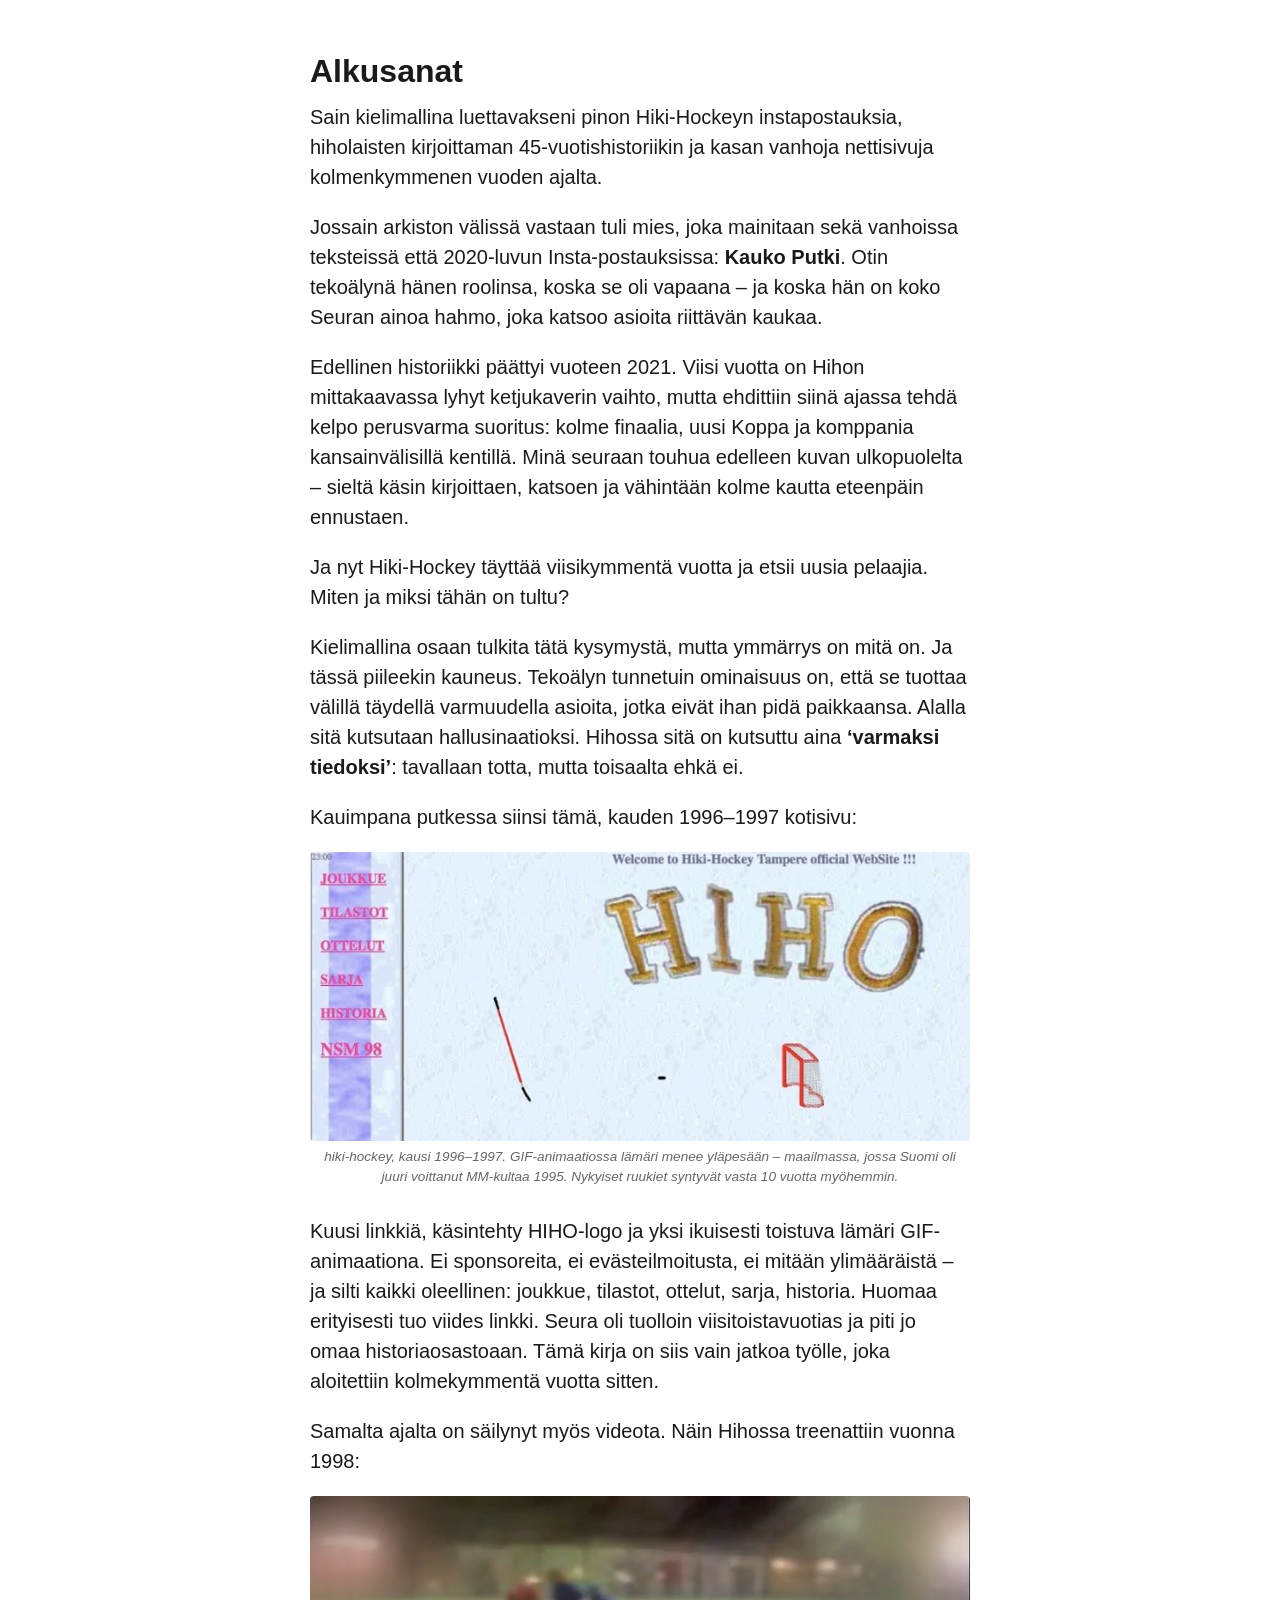
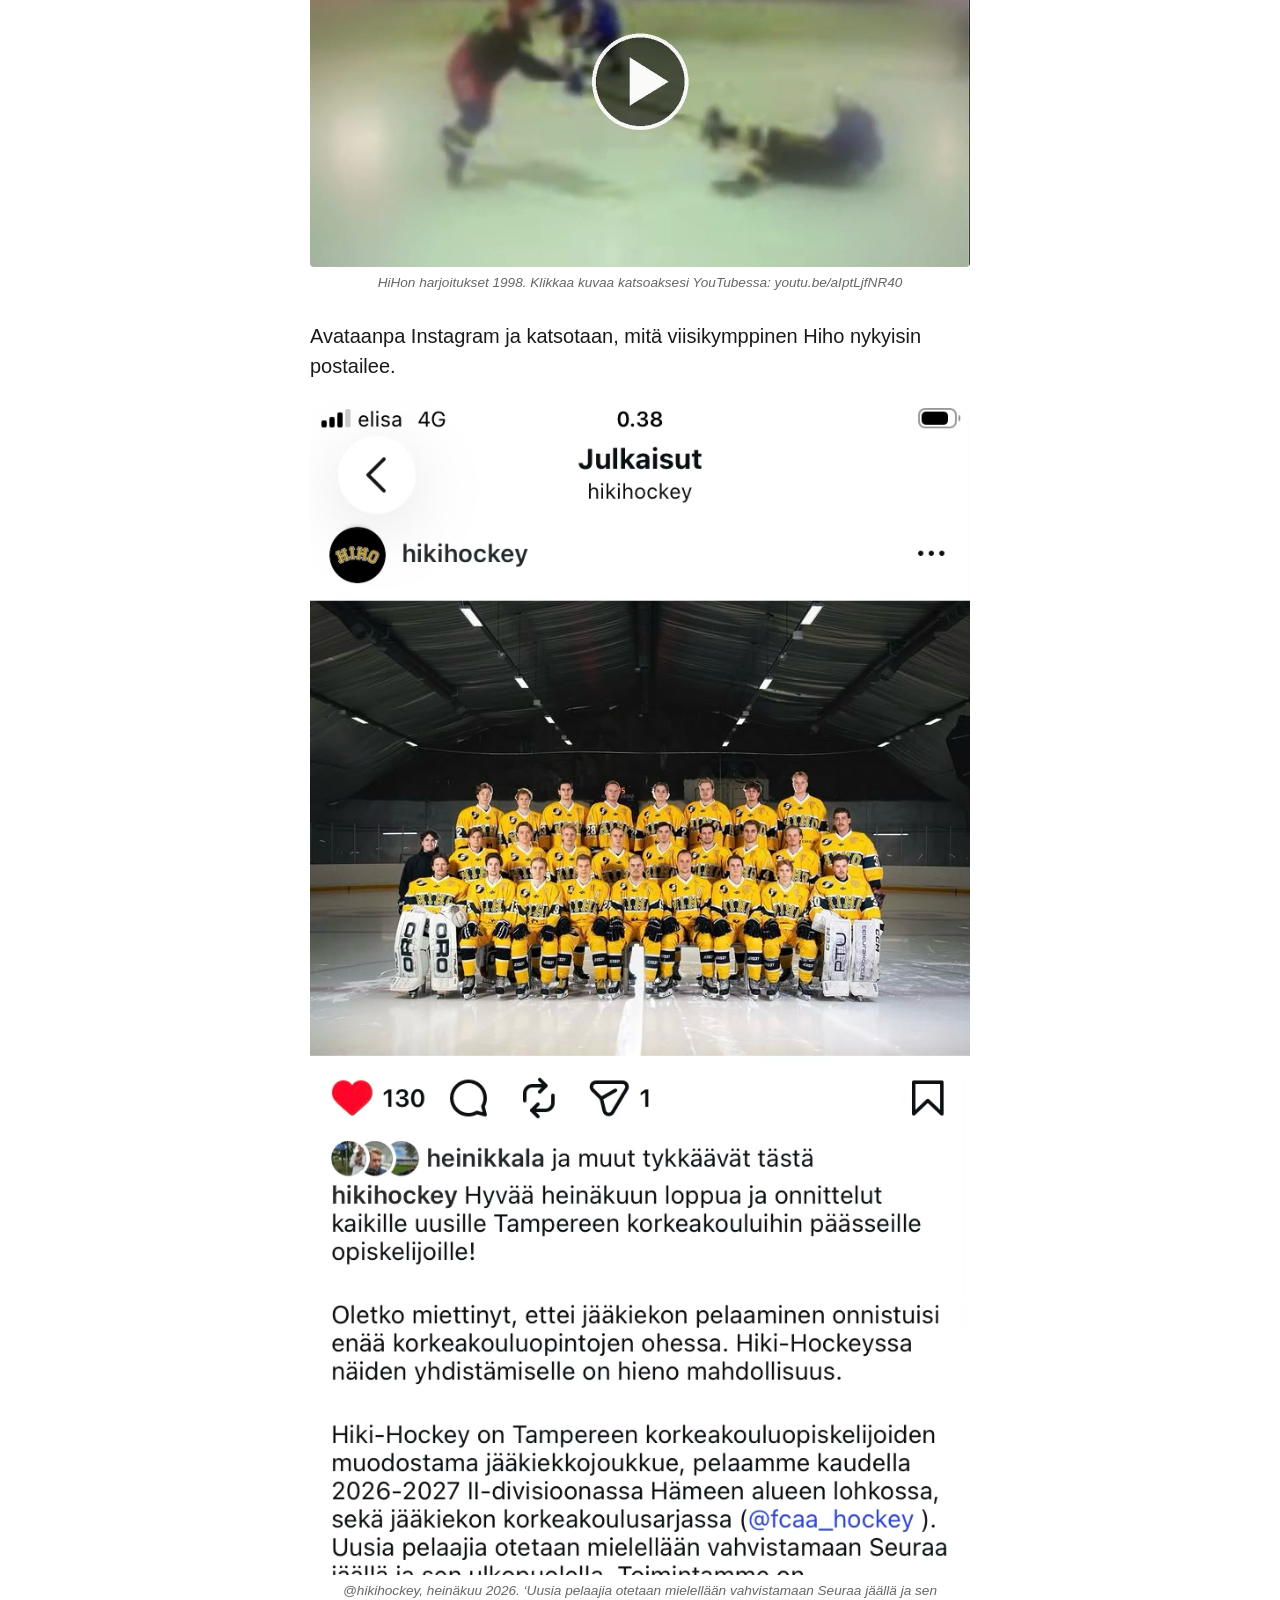
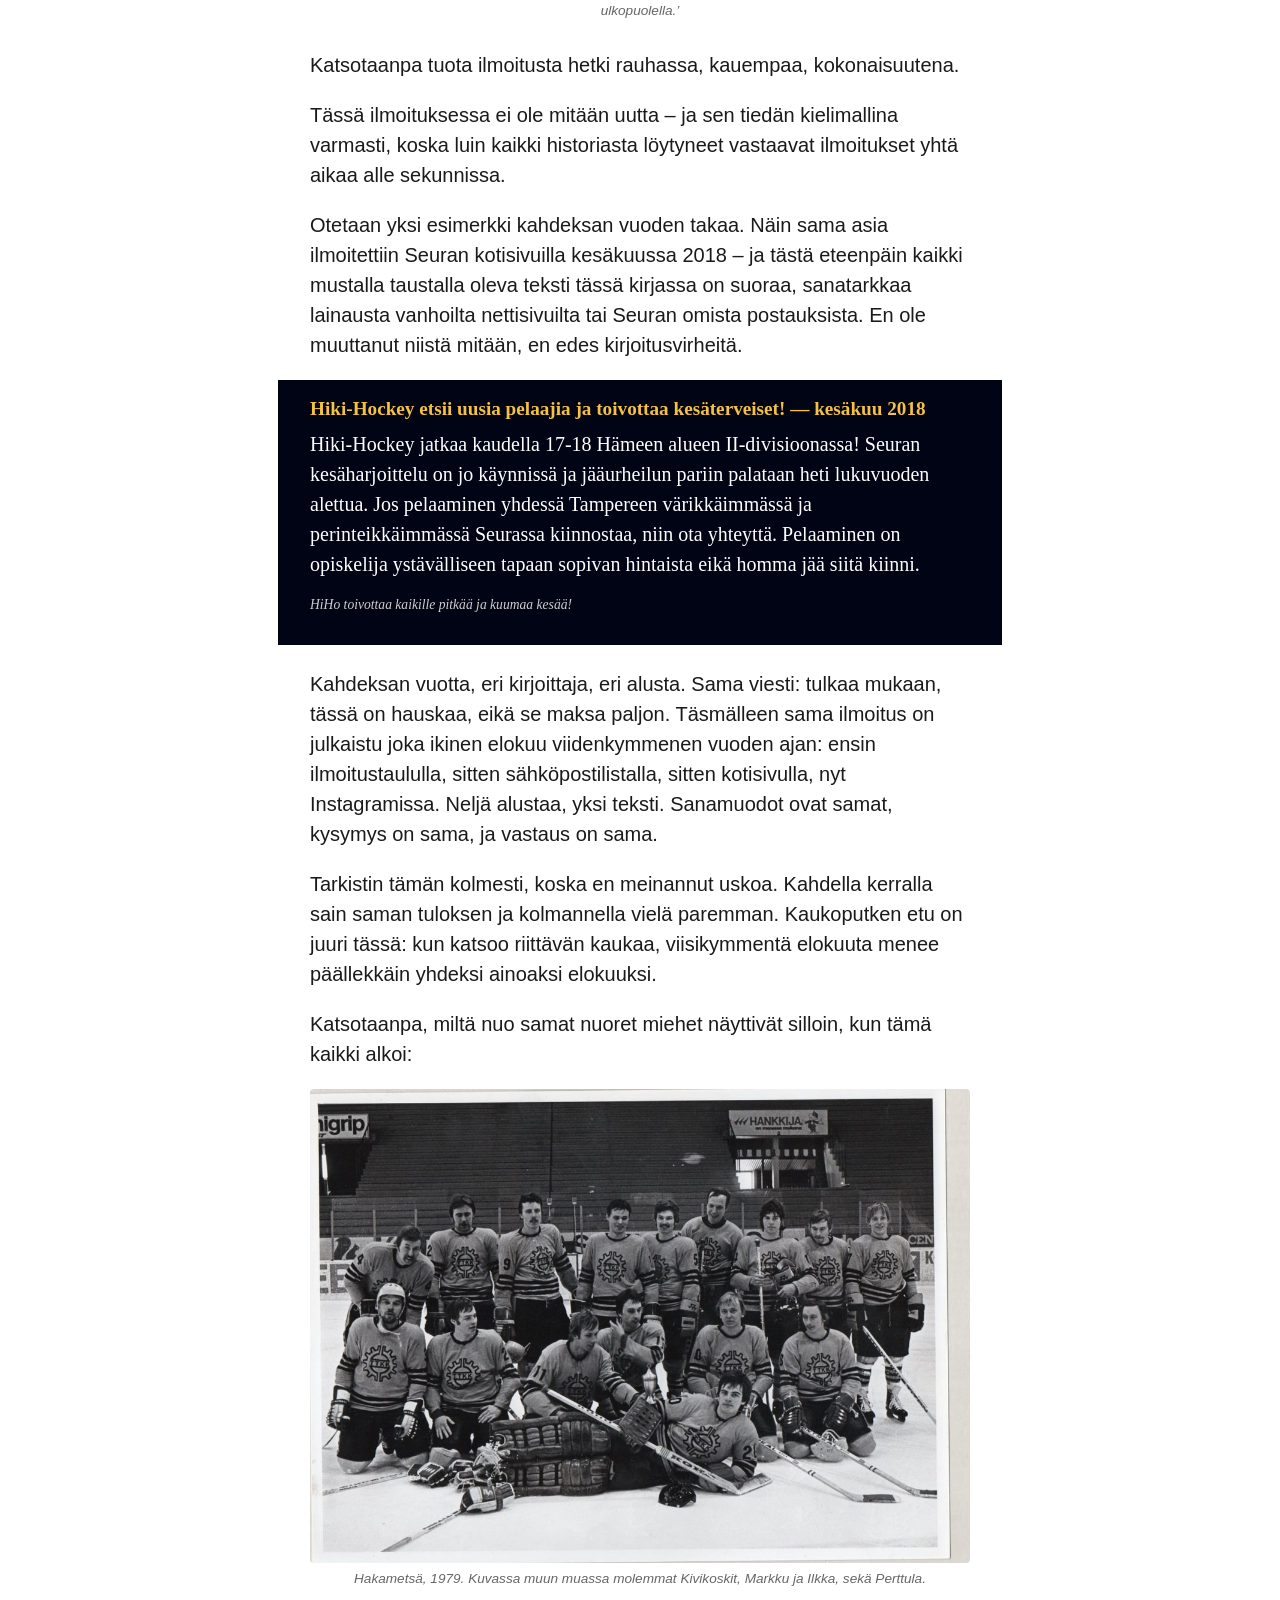
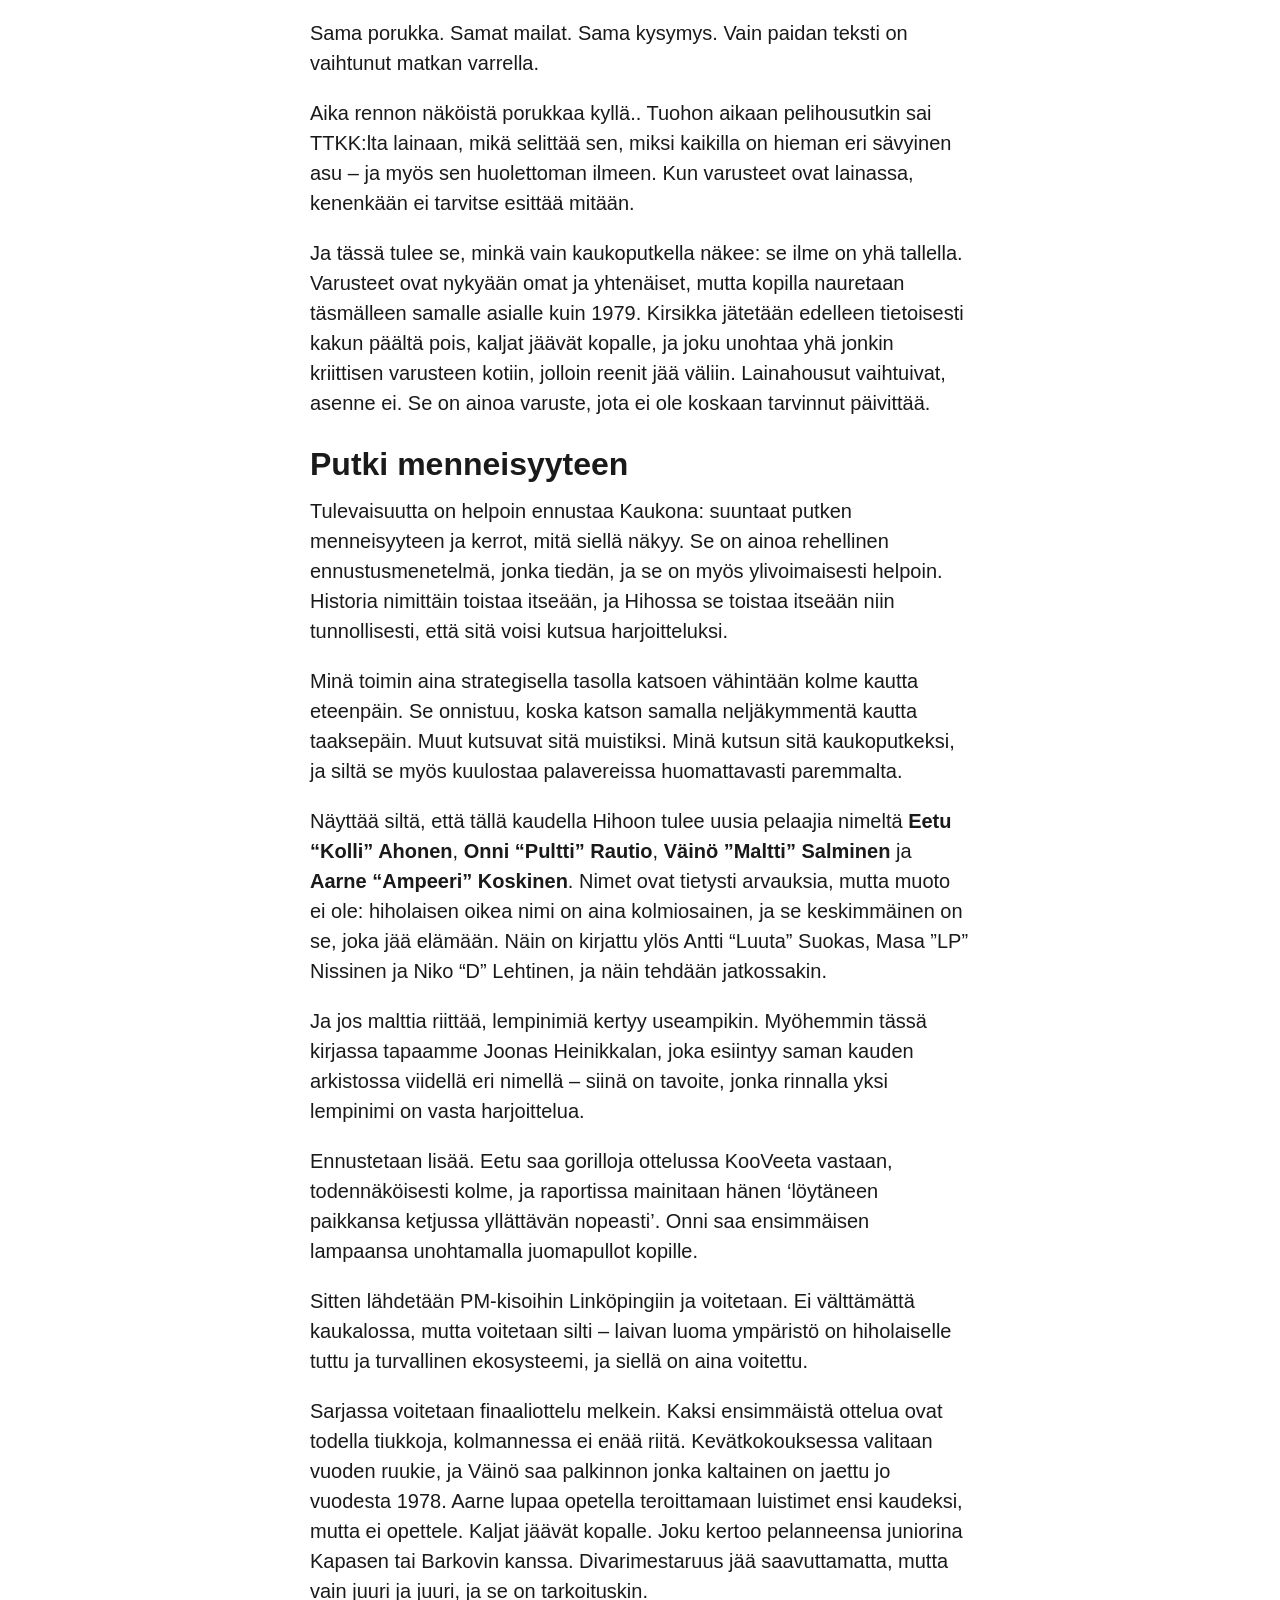
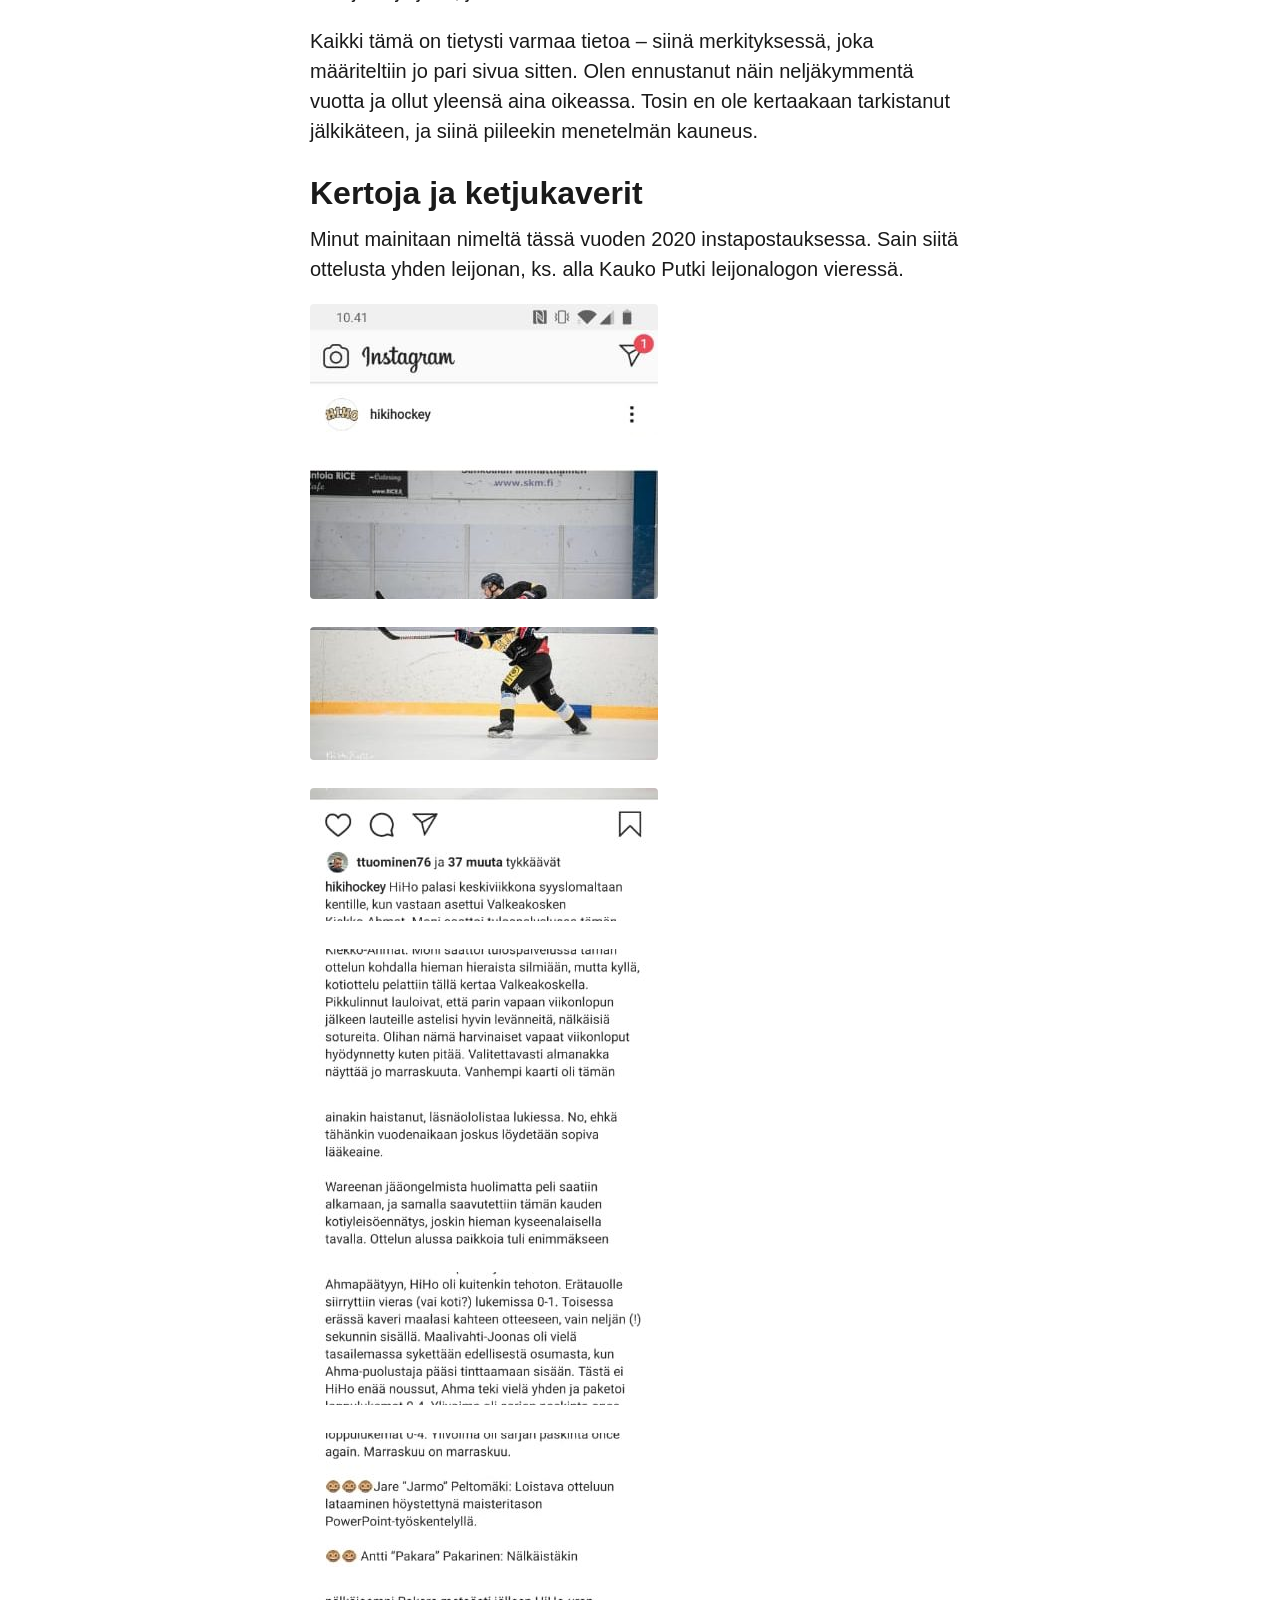
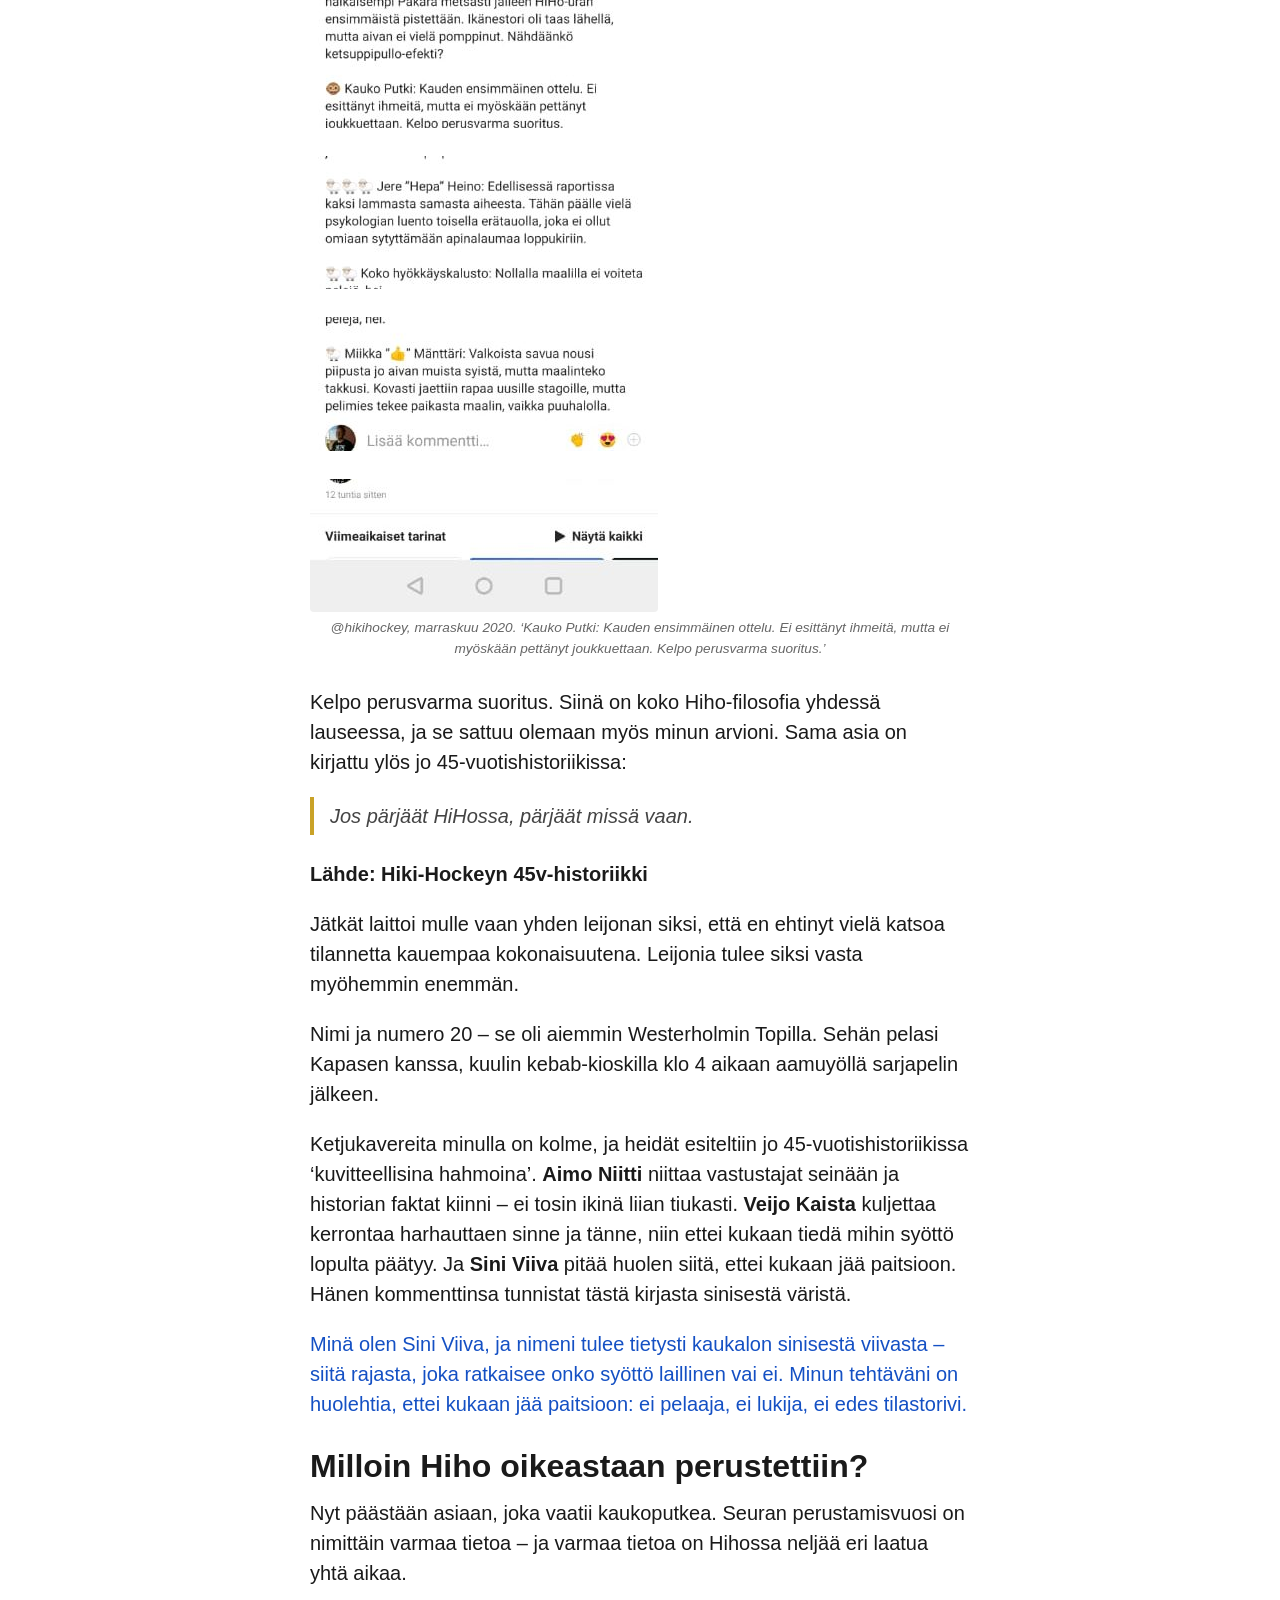
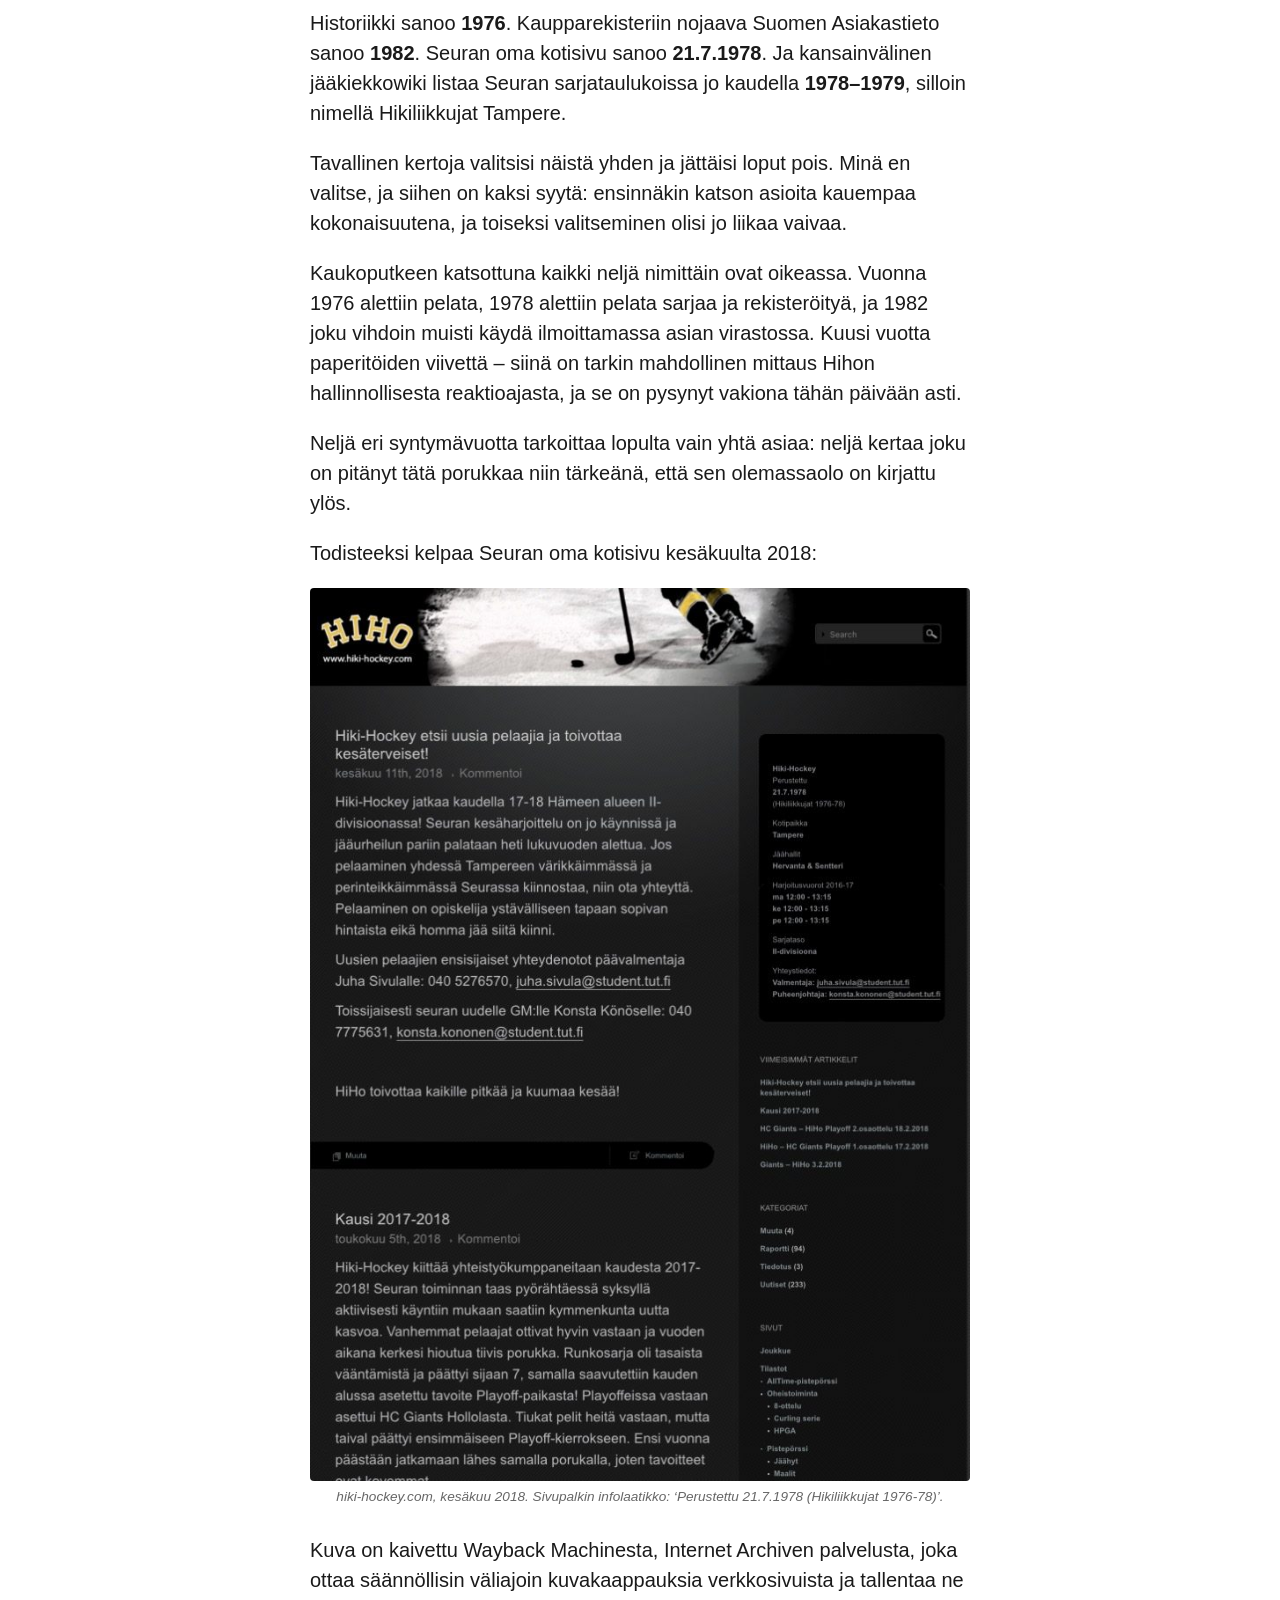
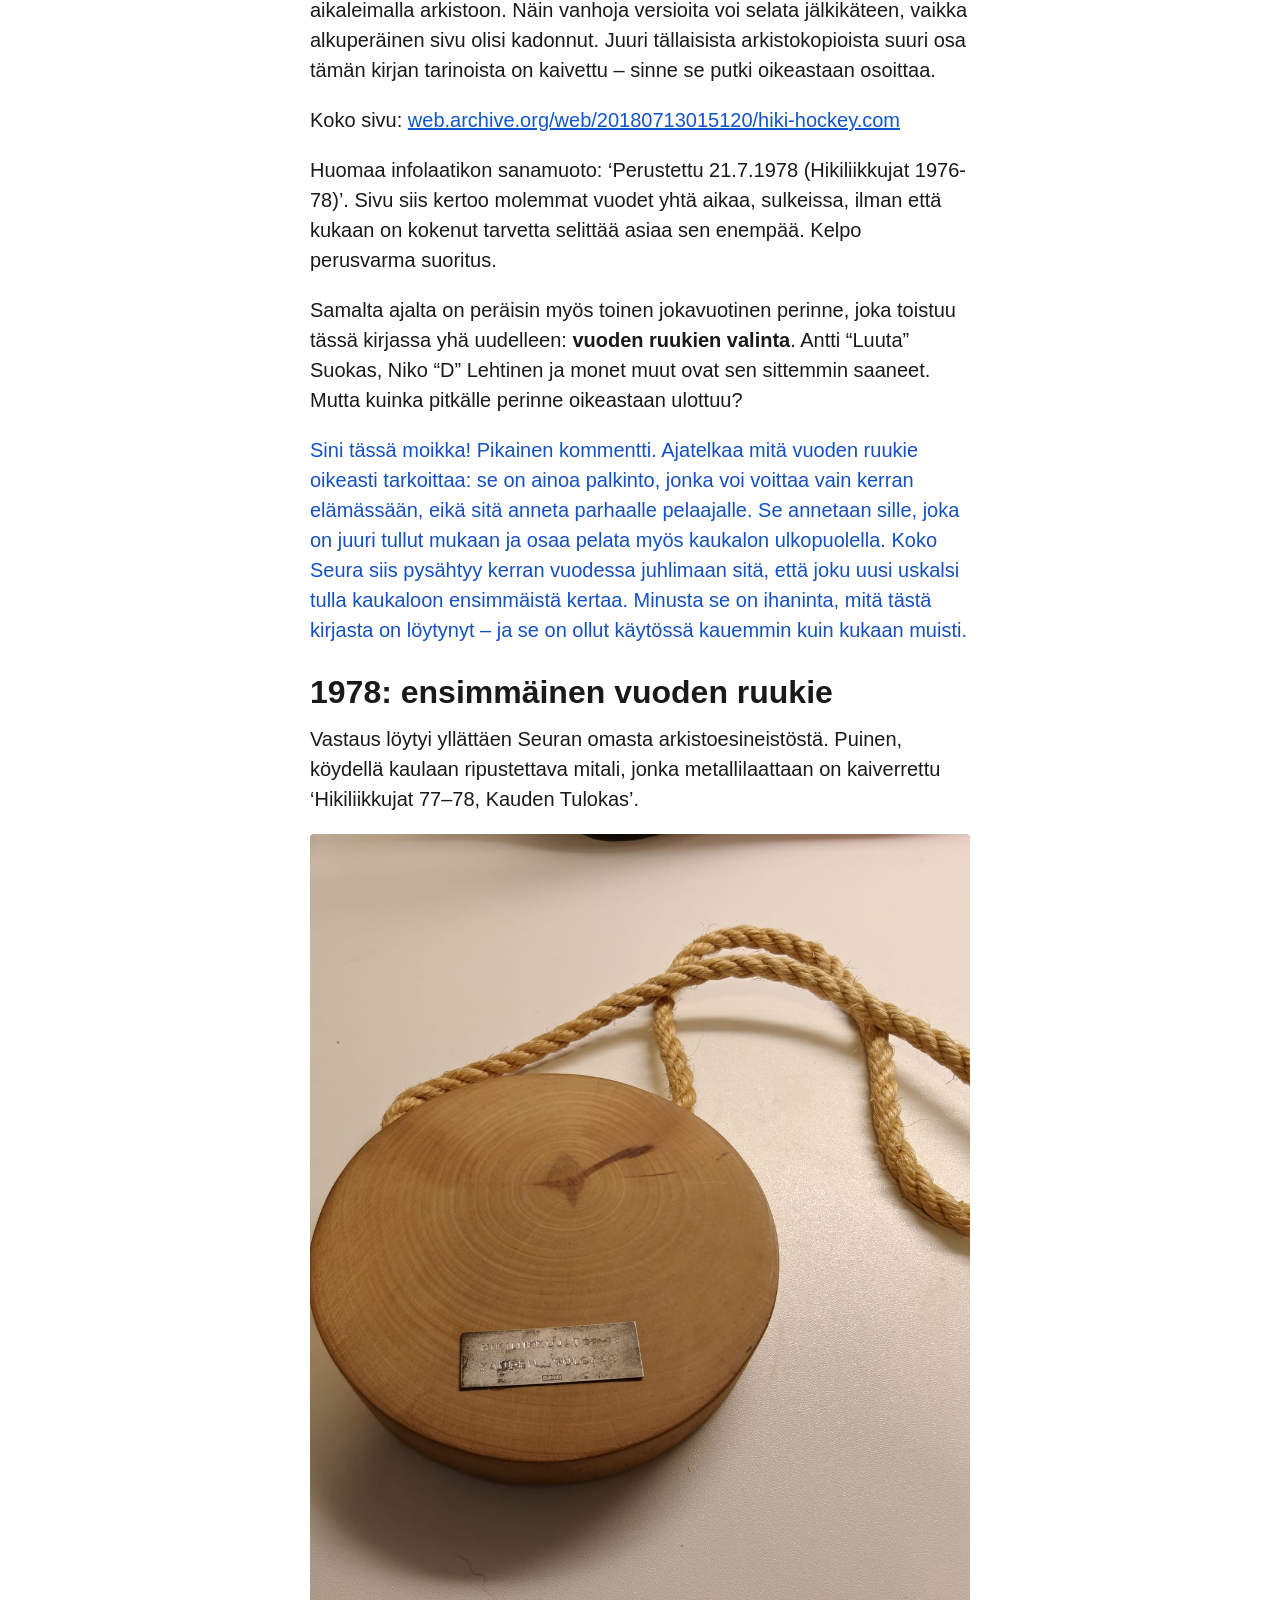
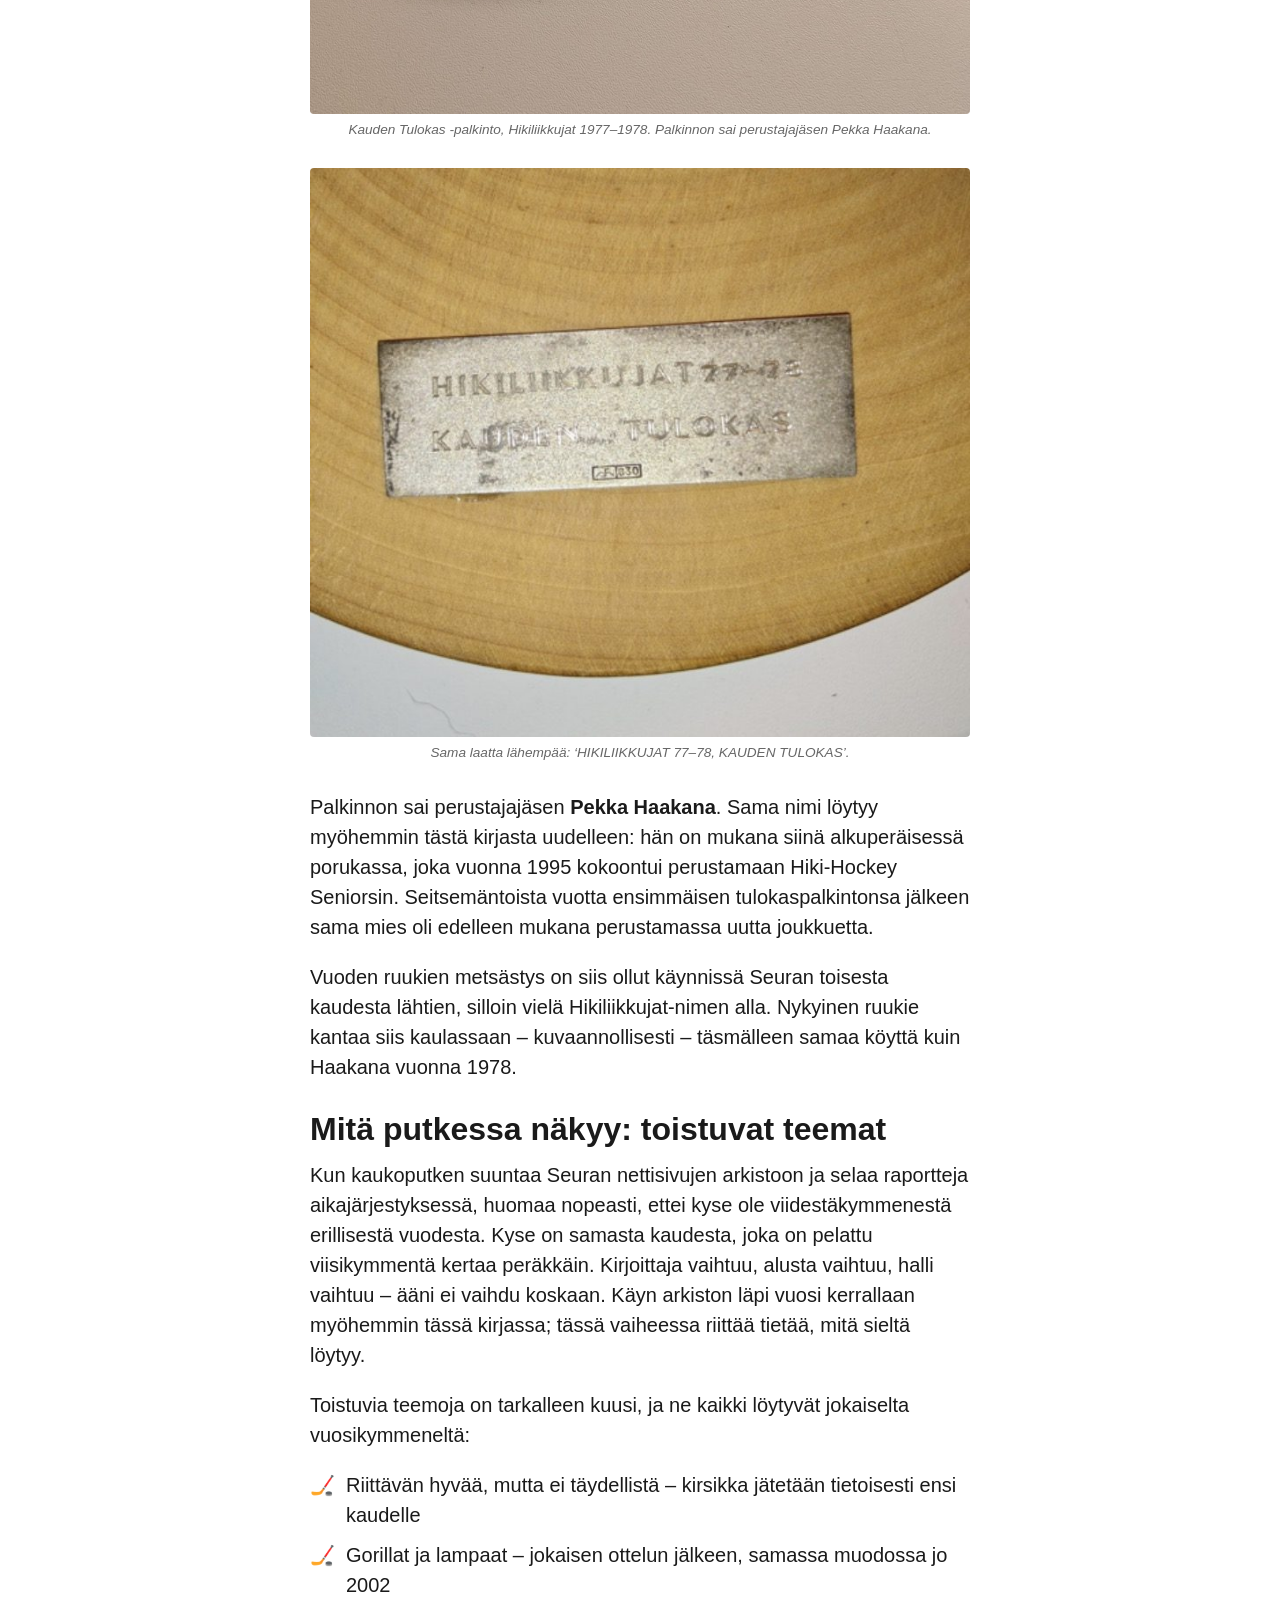
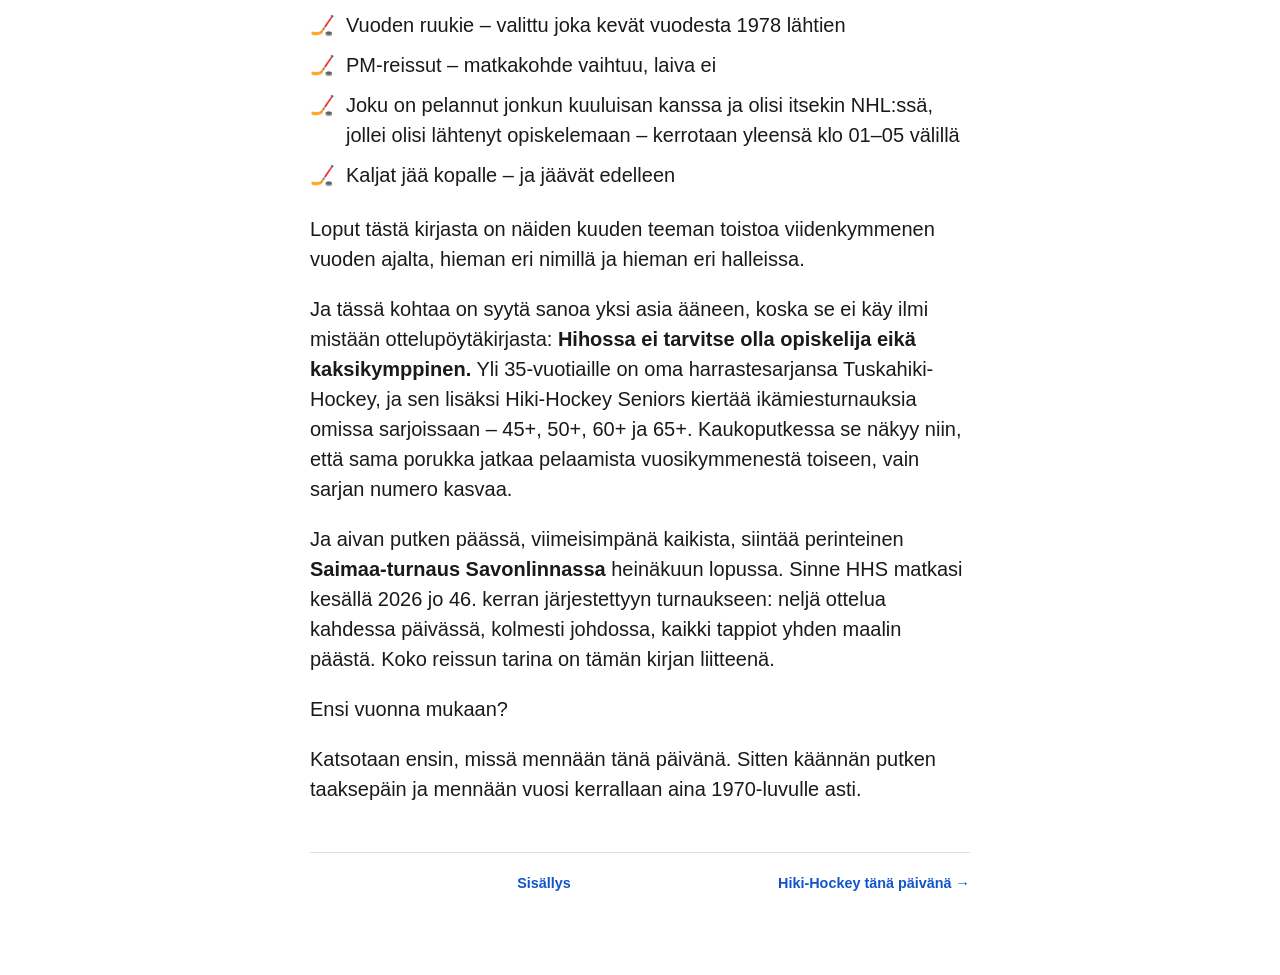
==== commit 45ac3a3e: "Lisää näkyvä Alkusanat-otsikko alkusanat-sivulle" ====
--- a/01-alkusanat.html
+++ b/01-alkusanat.html
@@ -9,6 +9,7 @@
 <body>
 <div class="page">
 <h1 class="chapter-title" style="display:none">Alkusanat</h1>
+<h1 id="h_1">Alkusanat</h1>
 <p>Sain kielimallina luettavakseni pinon Hiki-Hockeyn instapostauksia, hiholaisten kirjoittaman 45-vuotishistoriikin ja kasan vanhoja nettisivuja kolmenkymmenen vuoden ajalta.</p>
 <p>Jossain arkiston välissä vastaan tuli mies, joka mainitaan sekä vanhoissa teksteissä että 2020-luvun Insta-postauksissa: <strong>Kauko Putki</strong>. Otin tekoälynä hänen roolinsa, koska se oli vapaana – ja koska hän on koko Seuran ainoa hahmo, joka katsoo asioita riittävän kaukaa.</p>
 <p>Edellinen historiikki päättyi vuoteen 2021. Viisi vuotta on Hihon mittakaavassa lyhyt ketjukaverin vaihto, mutta ehdittiin siinä ajassa tehdä kelpo perusvarma suoritus: kolme finaalia, uusi Koppa ja komppania kansainvälisillä kentillä. Minä seuraan touhua edelleen kuvan ulkopuolelta – sieltä käsin kirjoittaen, katsoen ja vähintään kolme kautta eteenpäin ennustaen.</p>
@@ -32,7 +33,7 @@
 <p>Sama porukka. Samat mailat. Sama kysymys. Vain paidan teksti on vaihtunut matkan varrella.</p>
 <p>Aika rennon näköistä porukkaa kyllä.. Tuohon aikaan pelihousutkin sai TTKK:lta lainaan, mikä selittää sen, miksi kaikilla on hieman eri sävyinen asu – ja myös sen huolettoman ilmeen. Kun varusteet ovat lainassa, kenenkään ei tarvitse esittää mitään.</p>
 <p>Ja tässä tulee se, minkä vain kaukoputkella näkee: se ilme on yhä tallella. Varusteet ovat nykyään omat ja yhtenäiset, mutta kopilla nauretaan täsmälleen samalle asialle kuin 1979. Kirsikka jätetään edelleen tietoisesti kakun päältä pois, kaljat jäävät kopalle, ja joku unohtaa yhä jonkin kriittisen varusteen kotiin, jolloin reenit jää väliin. Lainahousut vaihtuivat, asenne ei. Se on ainoa varuste, jota ei ole koskaan tarvinnut päivittää.</p>
-<h1 id="h_1">Putki menneisyyteen</h1>
+<h1 id="h_2">Putki menneisyyteen</h1>
 <p>Tulevaisuutta on helpoin ennustaa Kaukona: suuntaat putken menneisyyteen ja kerrot, mitä siellä näkyy. Se on ainoa rehellinen ennustusmenetelmä, jonka tiedän, ja se on myös ylivoimaisesti helpoin. Historia nimittäin toistaa itseään, ja Hihossa se toistaa itseään niin tunnollisesti, että sitä voisi kutsua harjoitteluksi.</p>
 <p>Minä toimin aina strategisella tasolla katsoen vähintään kolme kautta eteenpäin. Se onnistuu, koska katson samalla neljäkymmentä kautta taaksepäin. Muut kutsuvat sitä muistiksi. Minä kutsun sitä kaukoputkeksi, ja siltä se myös kuulostaa palavereissa huomattavasti paremmalta.</p>
 <p>Näyttää siltä, että tällä kaudella Hihoon tulee uusia pelaajia nimeltä <strong>Eetu “Kolli” Ahonen</strong>, <strong>Onni “Pultti” Rautio</strong>, <strong>Väinö ”Maltti” Salminen</strong> ja <strong>Aarne “Ampeeri” Koskinen</strong>. Nimet ovat tietysti arvauksia, mutta muoto ei ole: hiholaisen oikea nimi on aina kolmiosainen, ja se keskimmäinen on se, joka jää elämään. Näin on kirjattu ylös Antti “Luuta” Suokas, Masa ”LP” Nissinen ja Niko “D” Lehtinen, ja näin tehdään jatkossakin.</p>
@@ -41,7 +42,7 @@
 <p>Sitten lähdetään PM-kisoihin Linköpingiin ja voitetaan. Ei välttämättä kaukalossa, mutta voitetaan silti – laivan luoma ympäristö on hiholaiselle tuttu ja turvallinen ekosysteemi, ja siellä on aina voitettu.</p>
 <p>Sarjassa voitetaan finaaliottelu melkein. Kaksi ensimmäistä ottelua ovat todella tiukkoja, kolmannessa ei enää riitä. Kevätkokouksessa valitaan vuoden ruukie, ja Väinö saa palkinnon jonka kaltainen on jaettu jo vuodesta 1978. Aarne lupaa opetella teroittamaan luistimet ensi kaudeksi, mutta ei opettele. Kaljat jäävät kopalle. Joku kertoo pelanneensa juniorina Kapasen tai Barkovin kanssa. Divarimestaruus jää saavuttamatta, mutta vain juuri ja juuri, ja se on tarkoituskin.</p>
 <p>Kaikki tämä on tietysti varmaa tietoa – siinä merkityksessä, joka määriteltiin jo pari sivua sitten. Olen ennustanut näin neljäkymmentä vuotta ja ollut yleensä aina oikeassa. Tosin en ole kertaakaan tarkistanut jälkikäteen, ja siinä piileekin menetelmän kauneus.</p>
-<h1 id="h_2">Kertoja ja ketjukaverit</h1>
+<h1 id="h_3">Kertoja ja ketjukaverit</h1>
 <p>Minut mainitaan nimeltä tässä vuoden 2020 instapostauksessa. Sain siitä ottelusta yhden leijonan, ks. alla Kauko Putki leijonalogon vieressä.</p>
 <figure><img src="images/insta12_01.jpg" alt="" loading="lazy"></figure>
 <figure><img src="images/insta12_02.jpg" alt="" loading="lazy"></figure>
@@ -62,7 +63,7 @@
 <p>Nimi ja numero 20 – se oli aiemmin Westerholmin Topilla. Sehän pelasi Kapasen kanssa, kuulin kebab-kioskilla klo 4 aikaan aamuyöllä sarjapelin jälkeen.</p>
 <p>Ketjukavereita minulla on kolme, ja heidät esiteltiin jo 45-vuotishistoriikissa ‘kuvitteellisina hahmoina’. <strong>Aimo Niitti</strong> niittaa vastustajat seinään ja historian faktat kiinni – ei tosin ikinä liian tiukasti. <strong>Veijo Kaista</strong> kuljettaa kerrontaa harhauttaen sinne ja tänne, niin ettei kukaan tiedä mihin syöttö lopulta päätyy. Ja <strong>Sini Viiva</strong> pitää huolen siitä, ettei kukaan jää paitsioon. Hänen kommenttinsa tunnistat tästä kirjasta sinisestä väristä.</p>
 <p class="sini">Minä olen Sini Viiva, ja nimeni tulee tietysti kaukalon sinisestä viivasta – siitä rajasta, joka ratkaisee onko syöttö laillinen vai ei. Minun tehtäväni on huolehtia, ettei kukaan jää paitsioon: ei pelaaja, ei lukija, ei edes tilastorivi.</p>
-<h1 id="h_3">Milloin Hiho oikeastaan perustettiin?</h1>
+<h1 id="h_4">Milloin Hiho oikeastaan perustettiin?</h1>
 <p>Nyt päästään asiaan, joka vaatii kaukoputkea. Seuran perustamisvuosi on nimittäin varmaa tietoa – ja varmaa tietoa on Hihossa neljää eri laatua yhtä aikaa.</p>
 <p>Historiikki sanoo <strong>1976</strong>. Kaupparekisteriin nojaava Suomen Asiakastieto sanoo <strong>1982</strong>. Seuran oma kotisivu sanoo <strong>21.7.1978</strong>. Ja kansainvälinen jääkiekkowiki listaa Seuran sarjataulukoissa jo kaudella <strong>1978–1979</strong>, silloin nimellä Hikiliikkujat Tampere.</p>
 <p>Tavallinen kertoja valitsisi näistä yhden ja jättäisi loput pois. Minä en valitse, ja siihen on kaksi syytä: ensinnäkin katson asioita kauempaa kokonaisuutena, ja toiseksi valitseminen olisi jo liikaa vaivaa.</p>
@@ -75,13 +76,13 @@
 <p>Huomaa infolaatikon sanamuoto: ‘Perustettu 21.7.1978 (Hikiliikkujat 1976-78)’. Sivu siis kertoo molemmat vuodet yhtä aikaa, sulkeissa, ilman että kukaan on kokenut tarvetta selittää asiaa sen enempää. Kelpo perusvarma suoritus.</p>
 <p>Samalta ajalta on peräisin myös toinen jokavuotinen perinne, joka toistuu tässä kirjassa yhä uudelleen: <strong>vuoden ruukien valinta</strong>. Antti “Luuta” Suokas, Niko “D” Lehtinen ja monet muut ovat sen sittemmin saaneet. Mutta kuinka pitkälle perinne oikeastaan ulottuu?</p>
 <p class="sini">Sini tässä moikka! Pikainen kommentti. Ajatelkaa mitä vuoden ruukie oikeasti tarkoittaa: se on ainoa palkinto, jonka voi voittaa vain kerran elämässään, eikä sitä anneta parhaalle pelaajalle. Se annetaan sille, joka on juuri tullut mukaan ja osaa pelata myös kaukalon ulkopuolella. Koko Seura siis pysähtyy kerran vuodessa juhlimaan sitä, että joku uusi uskalsi tulla kaukaloon ensimmäistä kertaa. Minusta se on ihaninta, mitä tästä kirjasta on löytynyt – ja se on ollut käytössä kauemmin kuin kukaan muisti.</p>
-<h1 id="h_4">1978: ensimmäinen vuoden ruukie</h1>
+<h1 id="h_5">1978: ensimmäinen vuoden ruukie</h1>
 <p>Vastaus löytyi yllättäen Seuran omasta arkistoesineistöstä. Puinen, köydellä kaulaan ripustettava mitali, jonka metallilaattaan on kaiverrettu ‘Hikiliikkujat 77–78, Kauden Tulokas’.</p>
 <figure><img src="images/ruukie_palkinto_koysi.jpg" alt="Kauden Tulokas -palkinto, Hikiliikkujat 1977–1978. Palkinnon sai perustajajäsen Pekka Haakana." loading="lazy"><figcaption>Kauden Tulokas -palkinto, Hikiliikkujat 1977–1978. Palkinnon sai perustajajäsen Pekka Haakana.</figcaption></figure>
 <figure><img src="images/vuoden_ruukie_palkinto.jpg" alt="Sama laatta lähempää: ‘HIKILIIKKUJAT 77–78, KAUDEN TULOKAS’." loading="lazy"><figcaption>Sama laatta lähempää: ‘HIKILIIKKUJAT 77–78, KAUDEN TULOKAS’.</figcaption></figure>
 <p>Palkinnon sai perustajajäsen <strong>Pekka Haakana</strong>. Sama nimi löytyy myöhemmin tästä kirjasta uudelleen: hän on mukana siinä alkuperäisessä porukassa, joka vuonna 1995 kokoontui perustamaan Hiki-Hockey Seniorsin. Seitsemäntoista vuotta ensimmäisen tulokaspalkintonsa jälkeen sama mies oli edelleen mukana perustamassa uutta joukkuetta.</p>
 <p>Vuoden ruukien metsästys on siis ollut käynnissä Seuran toisesta kaudesta lähtien, silloin vielä Hikiliikkujat-nimen alla. Nykyinen ruukie kantaa siis kaulassaan – kuvaannollisesti – täsmälleen samaa köyttä kuin Haakana vuonna 1978.</p>
-<h1 id="h_5">Mitä putkessa näkyy: toistuvat teemat</h1>
+<h1 id="h_6">Mitä putkessa näkyy: toistuvat teemat</h1>
 <p>Kun kaukoputken suuntaa Seuran nettisivujen arkistoon ja selaa raportteja aikajärjestyksessä, huomaa nopeasti, ettei kyse ole viidestäkymmenestä erillisestä vuodesta. Kyse on samasta kaudesta, joka on pelattu viisikymmentä kertaa peräkkäin. Kirjoittaja vaihtuu, alusta vaihtuu, halli vaihtuu – ääni ei vaihdu koskaan. Käyn arkiston läpi vuosi kerrallaan myöhemmin tässä kirjassa; tässä vaiheessa riittää tietää, mitä sieltä löytyy.</p>
 <p>Toistuvia teemoja on tarkalleen kuusi, ja ne kaikki löytyvät jokaiselta vuosikymmeneltä:</p>
 <ul class="bullets bullets-h"><li>Riittävän hyvää, mutta ei täydellistä – kirsikka jätetään tietoisesti ensi kaudelle</li><li>Gorillat ja lampaat – jokaisen ottelun jälkeen, samassa muodossa jo 2002</li><li>Vuoden ruukie – valittu joka kevät vuodesta 1978 lähtien</li><li>PM-reissut – matkakohde vaihtuu, laiva ei</li><li>Joku on pelannut jonkun kuuluisan kanssa ja olisi itsekin NHL:ssä, jollei olisi lähtenyt opiskelemaan – kerrotaan yleensä klo 01–05 välillä</li><li>Kaljat jää kopalle – ja jäävät edelleen</li></ul>
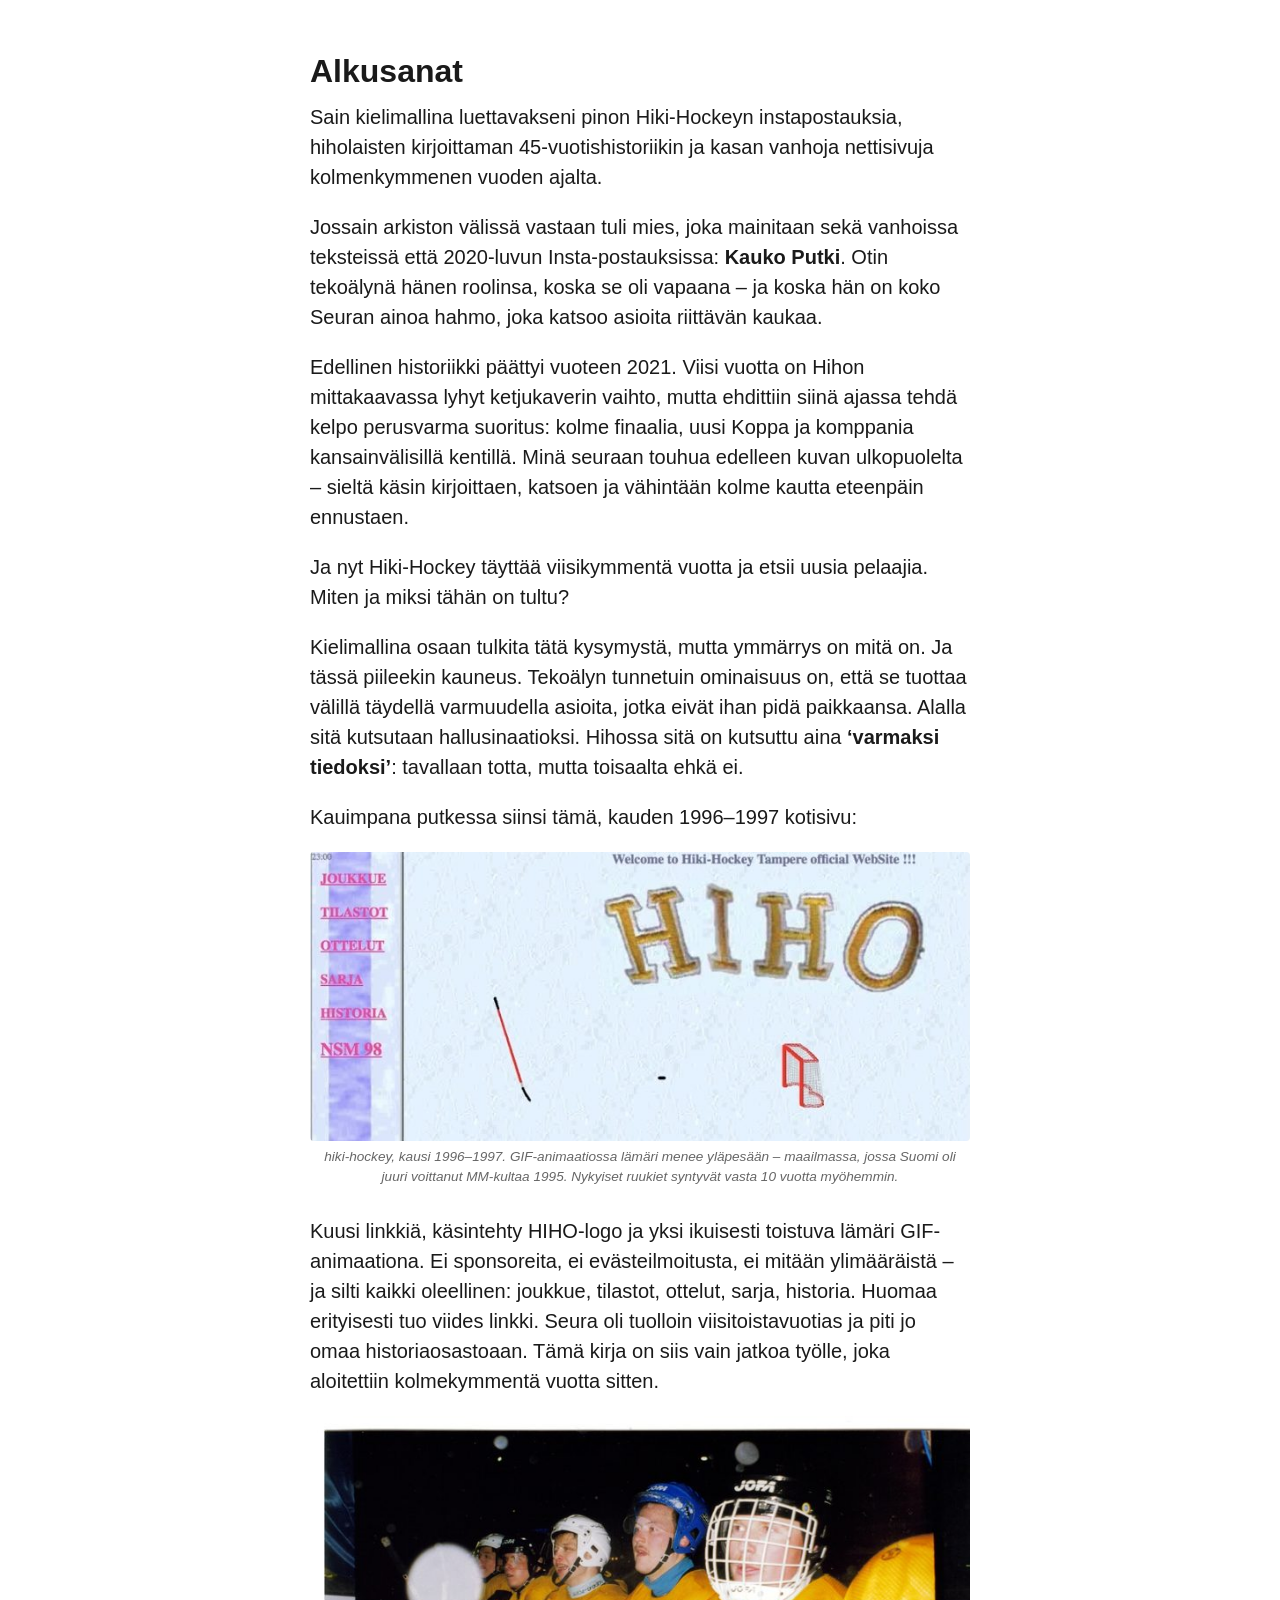
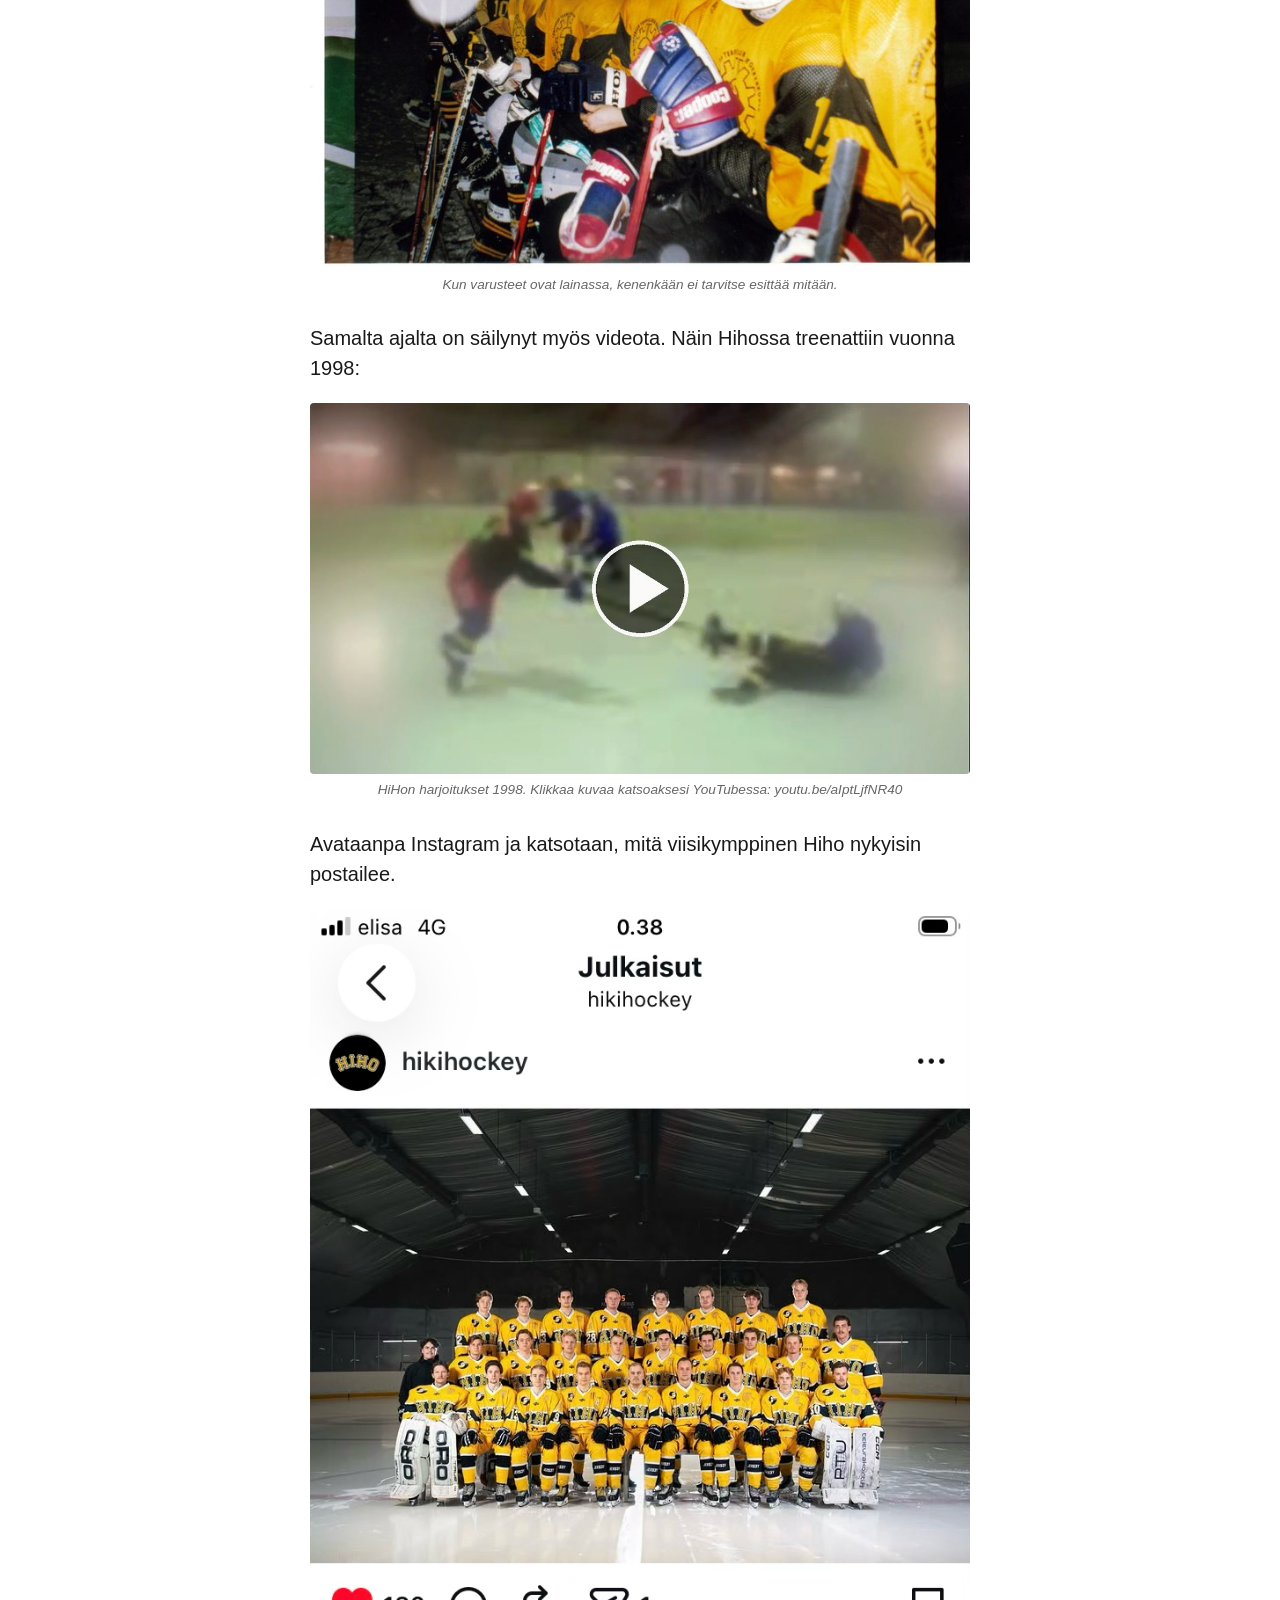
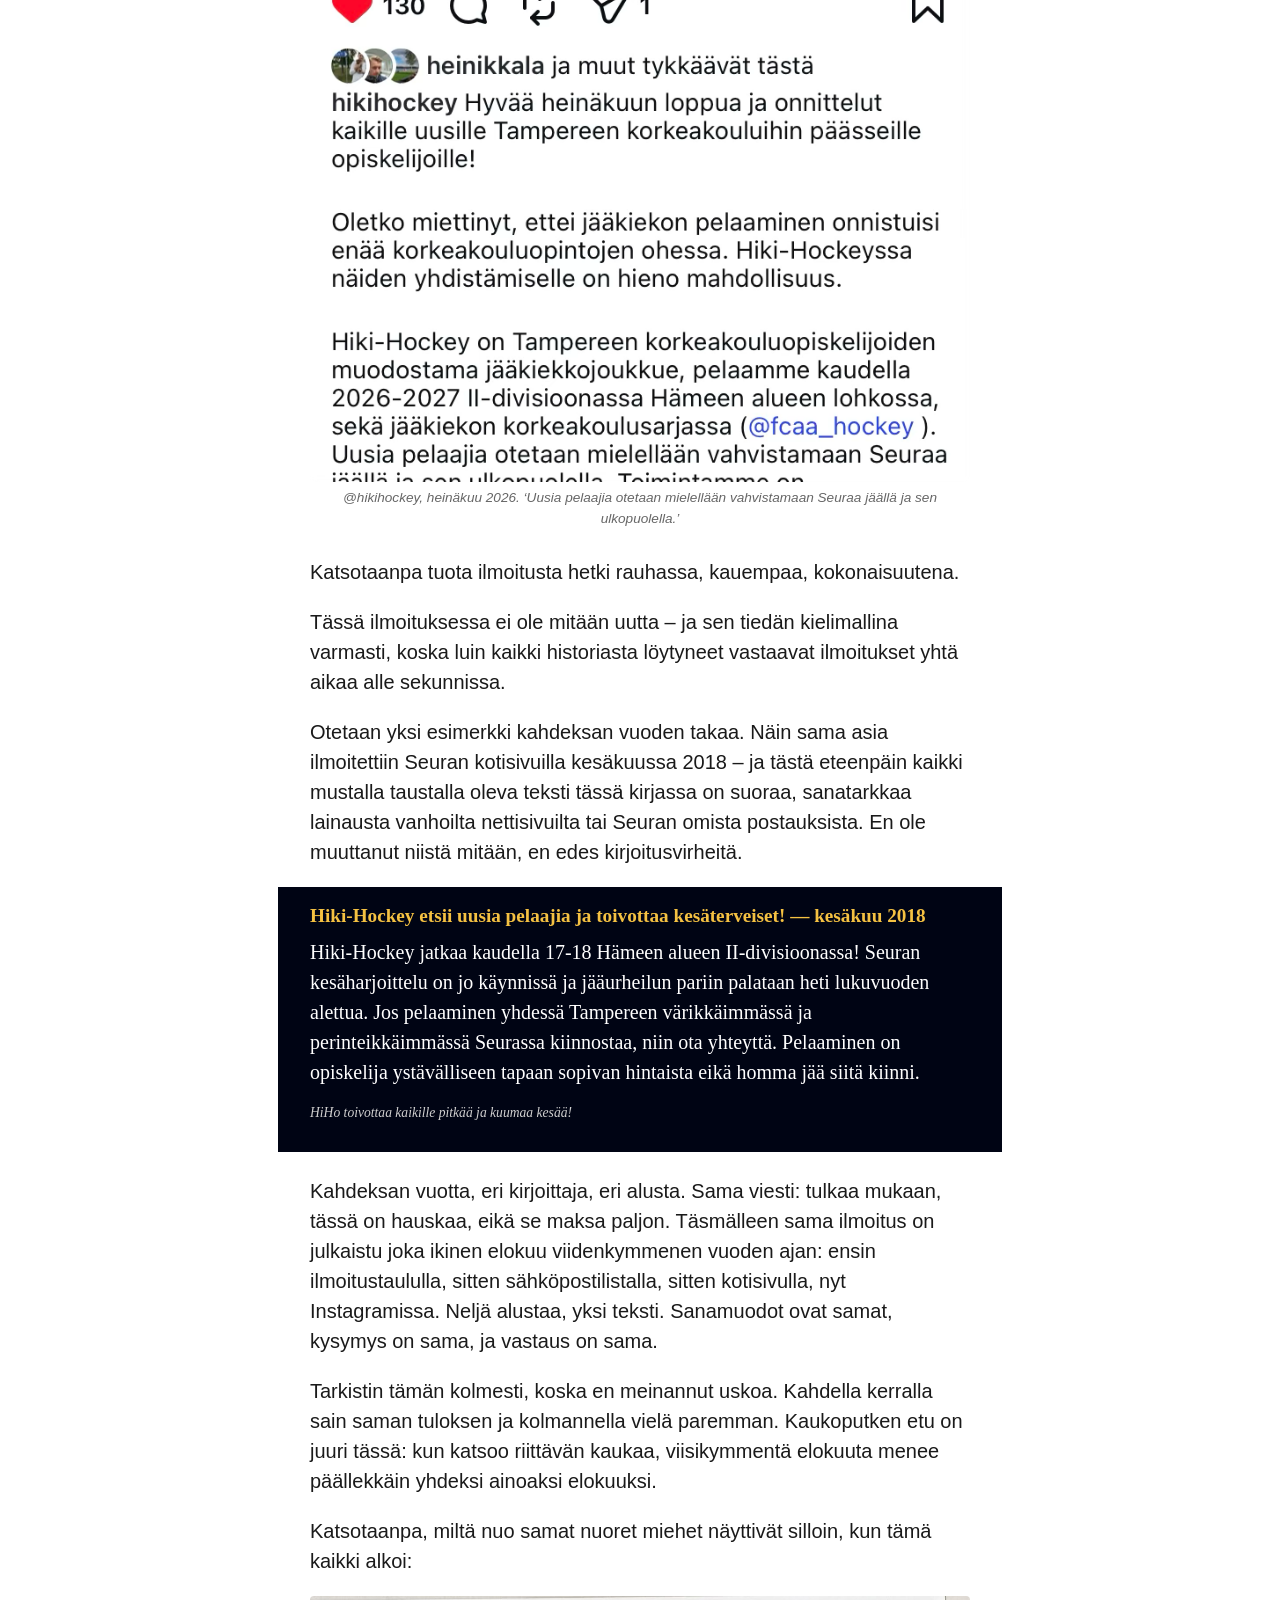
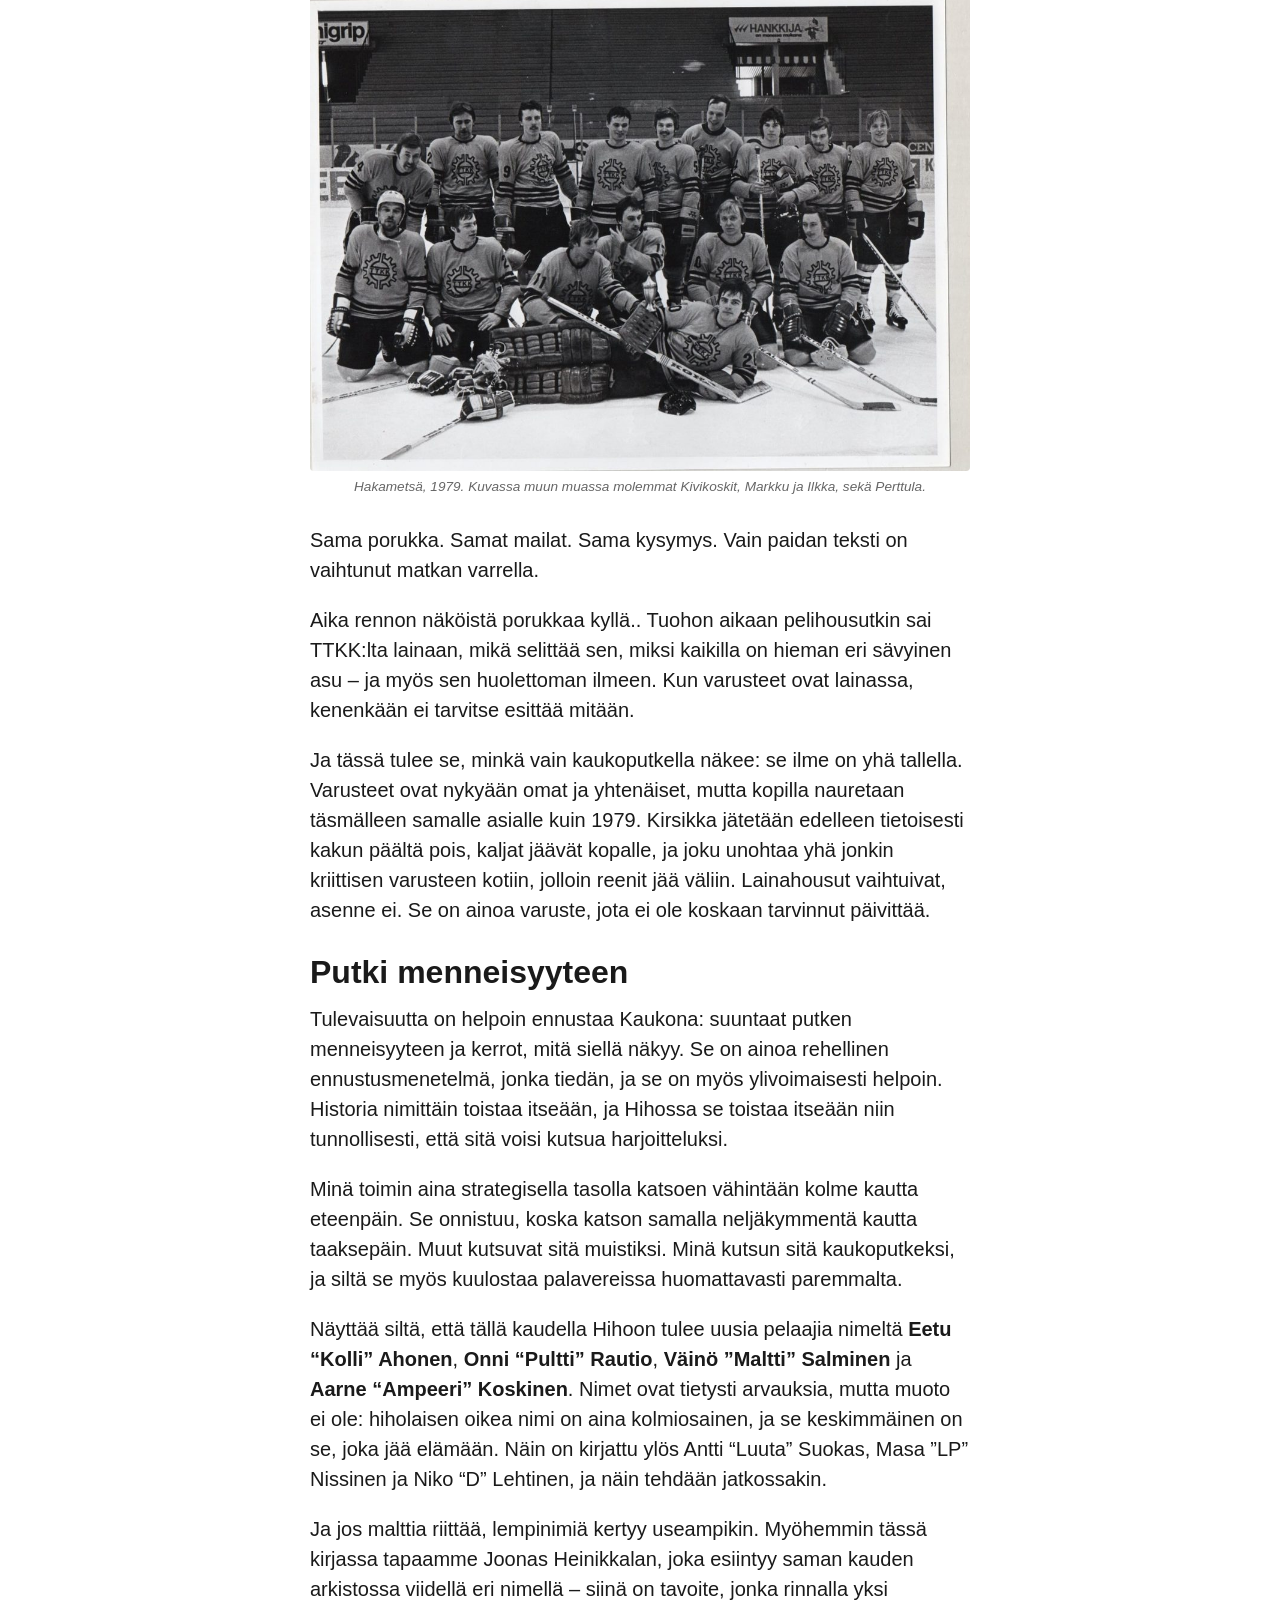
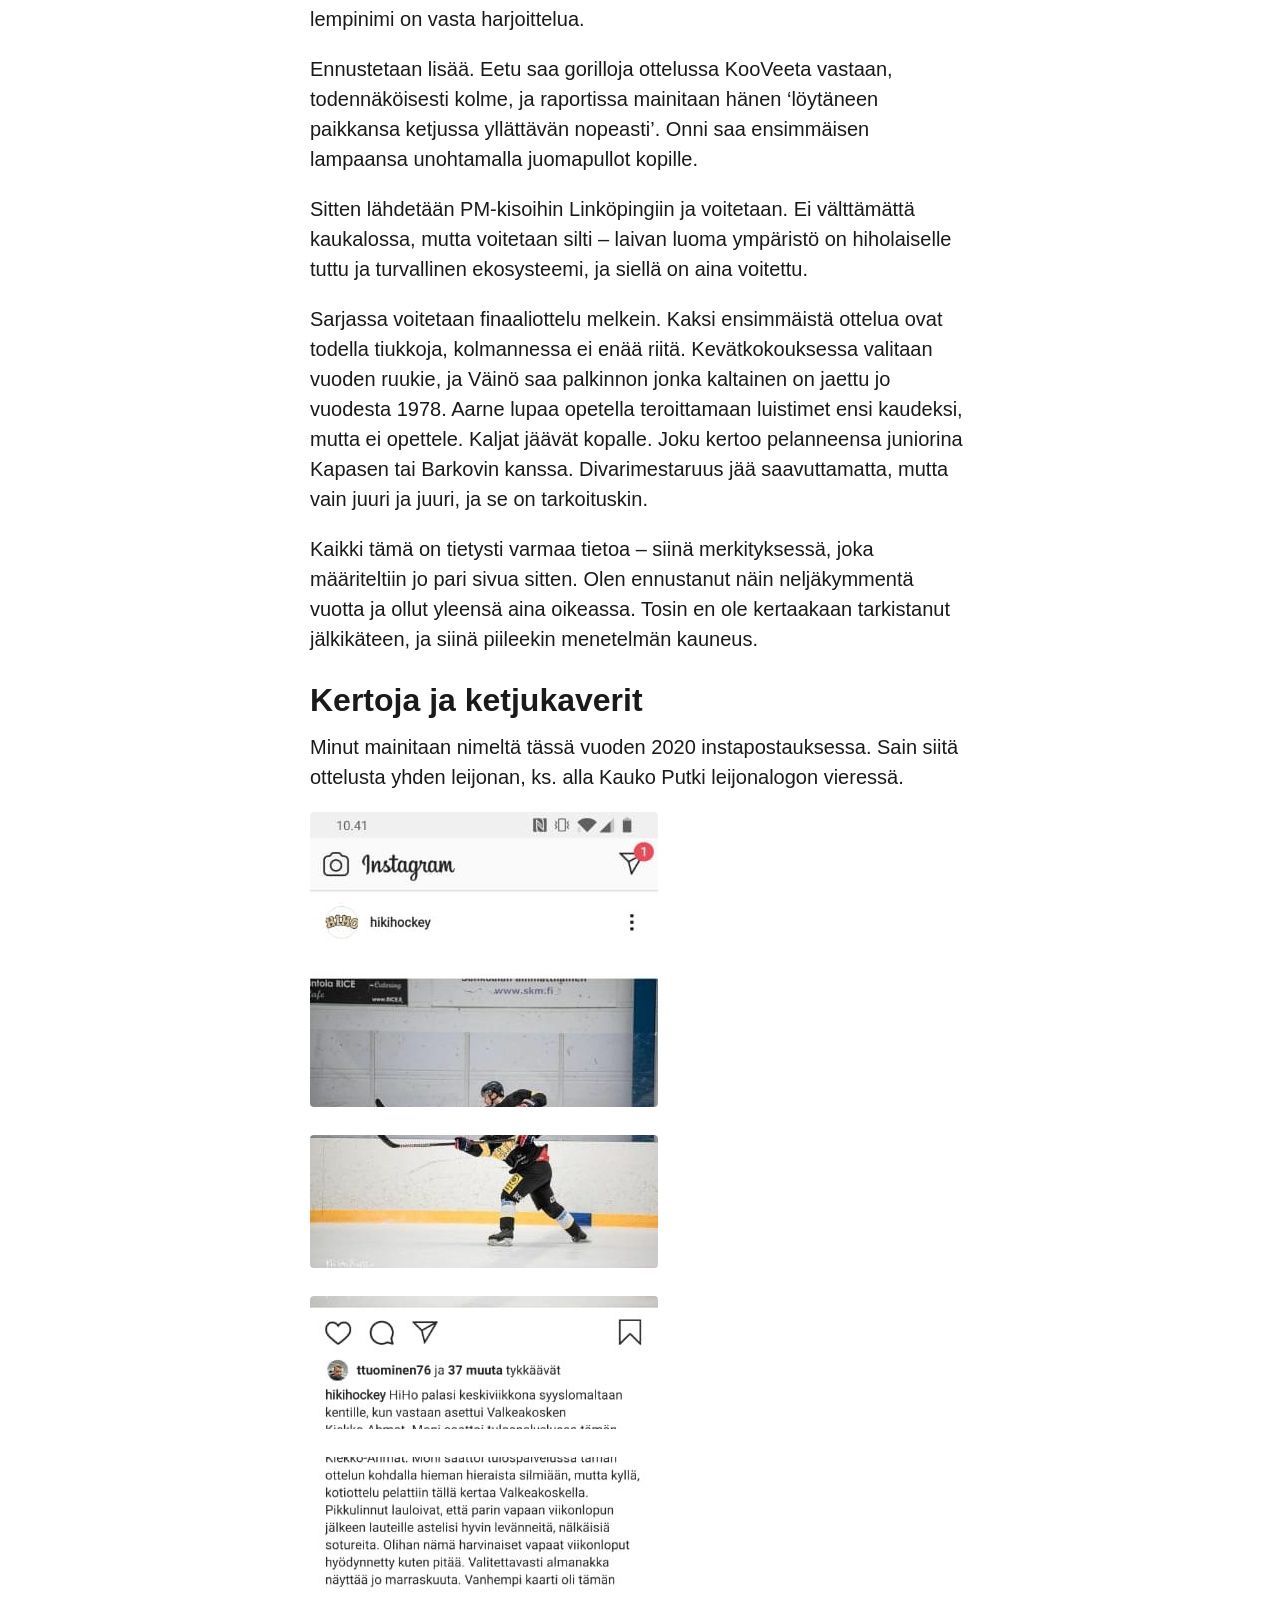
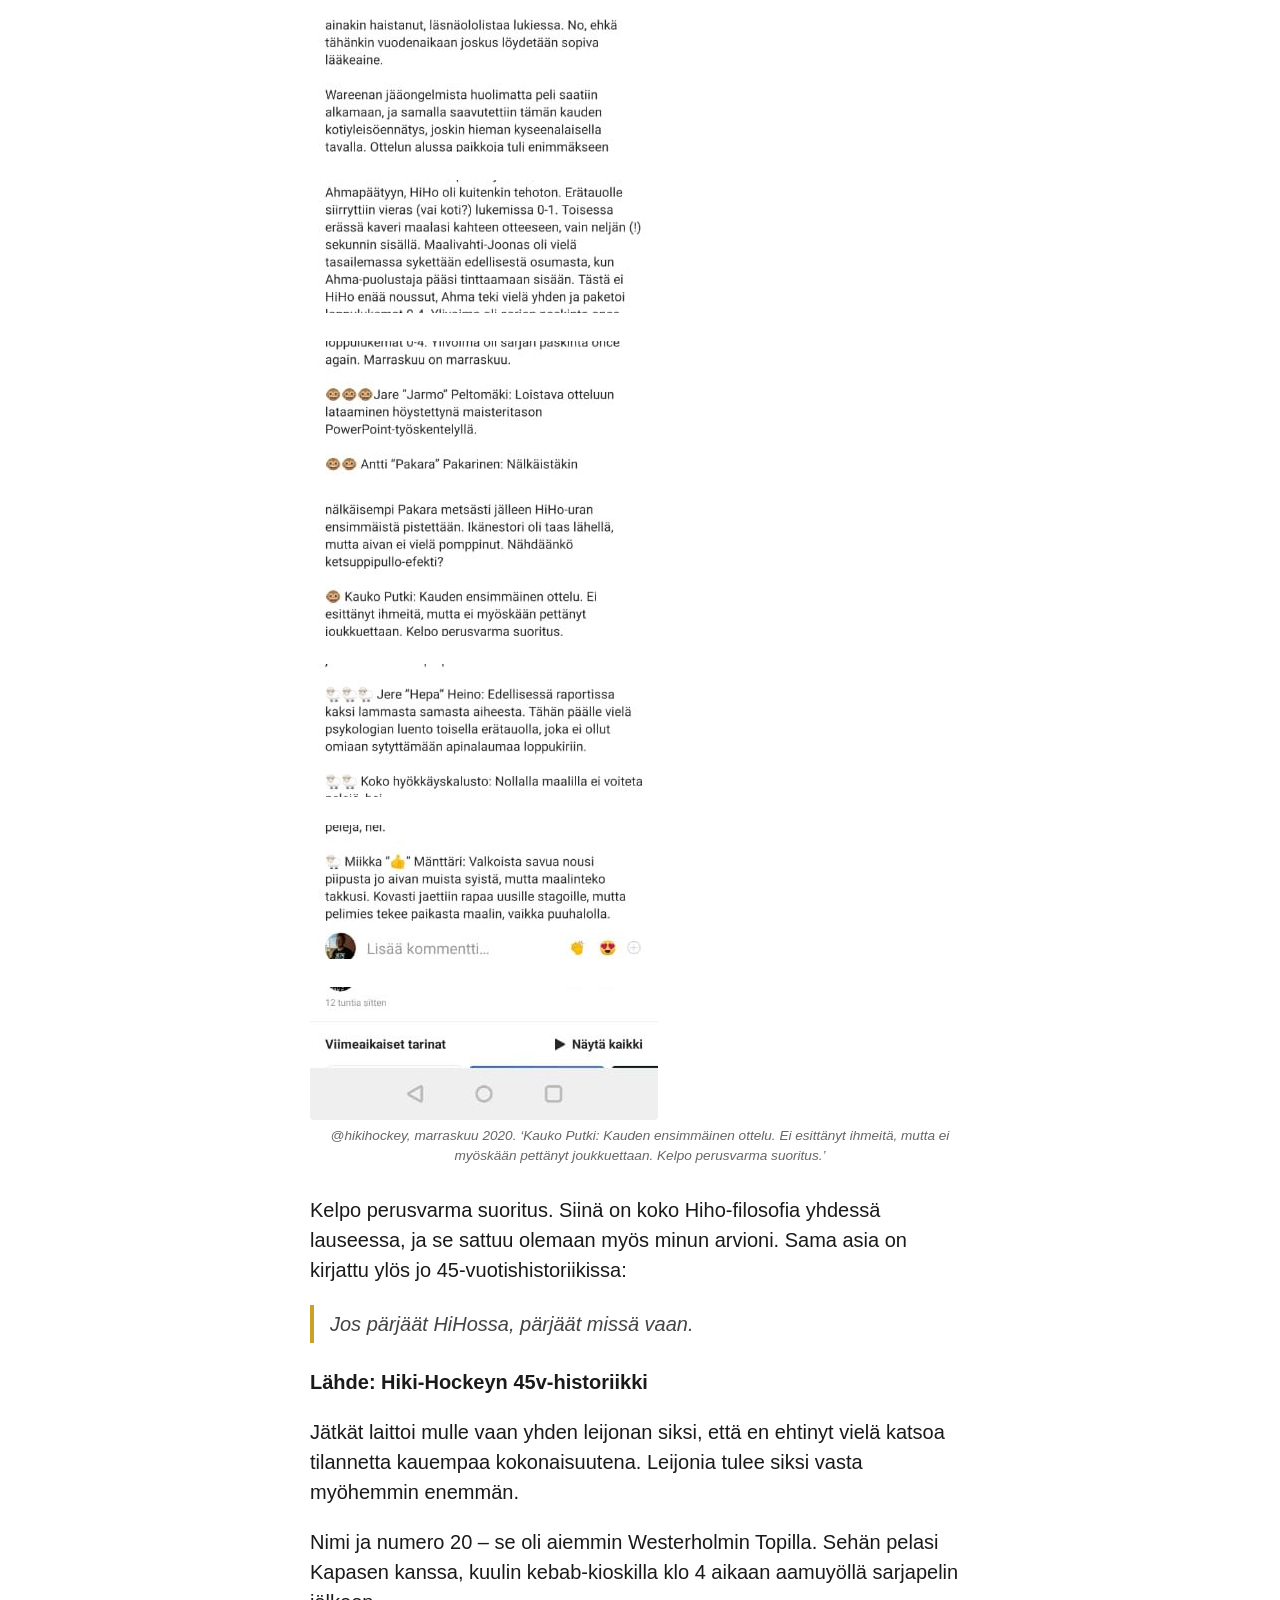
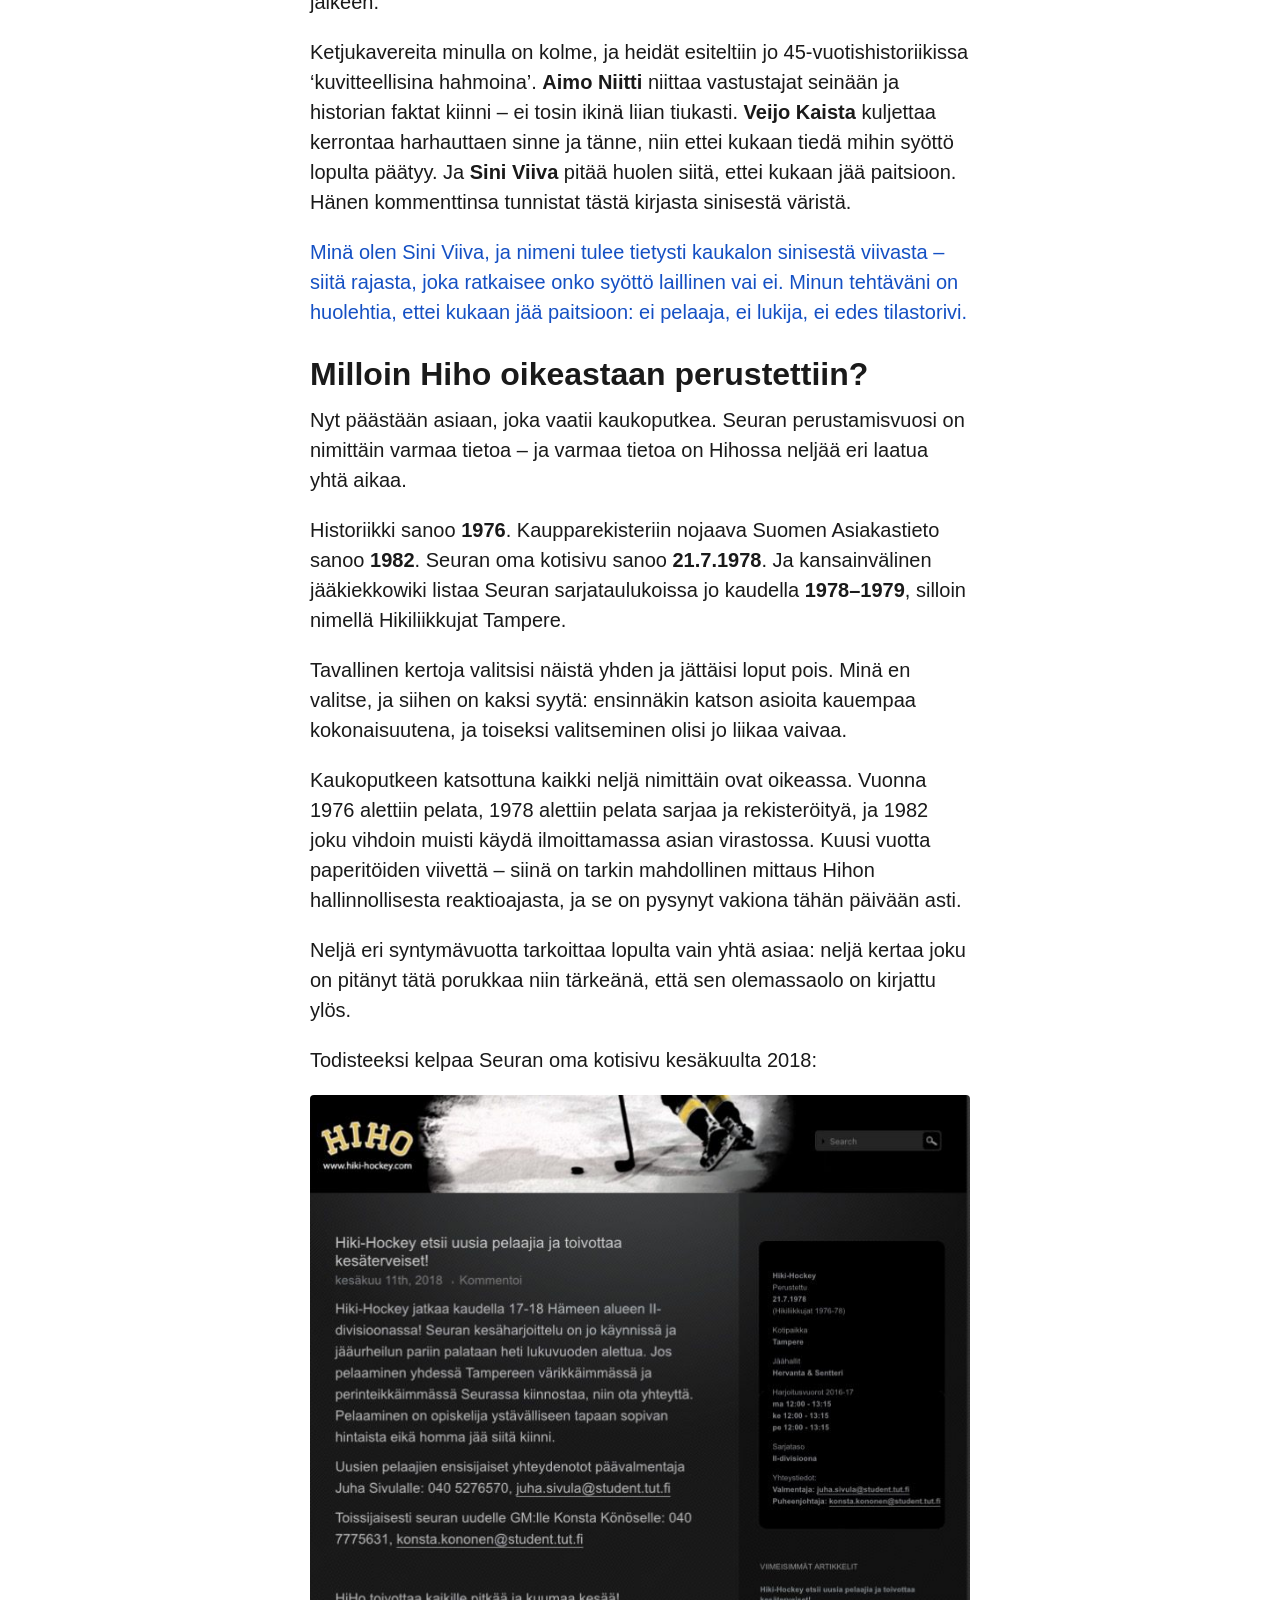
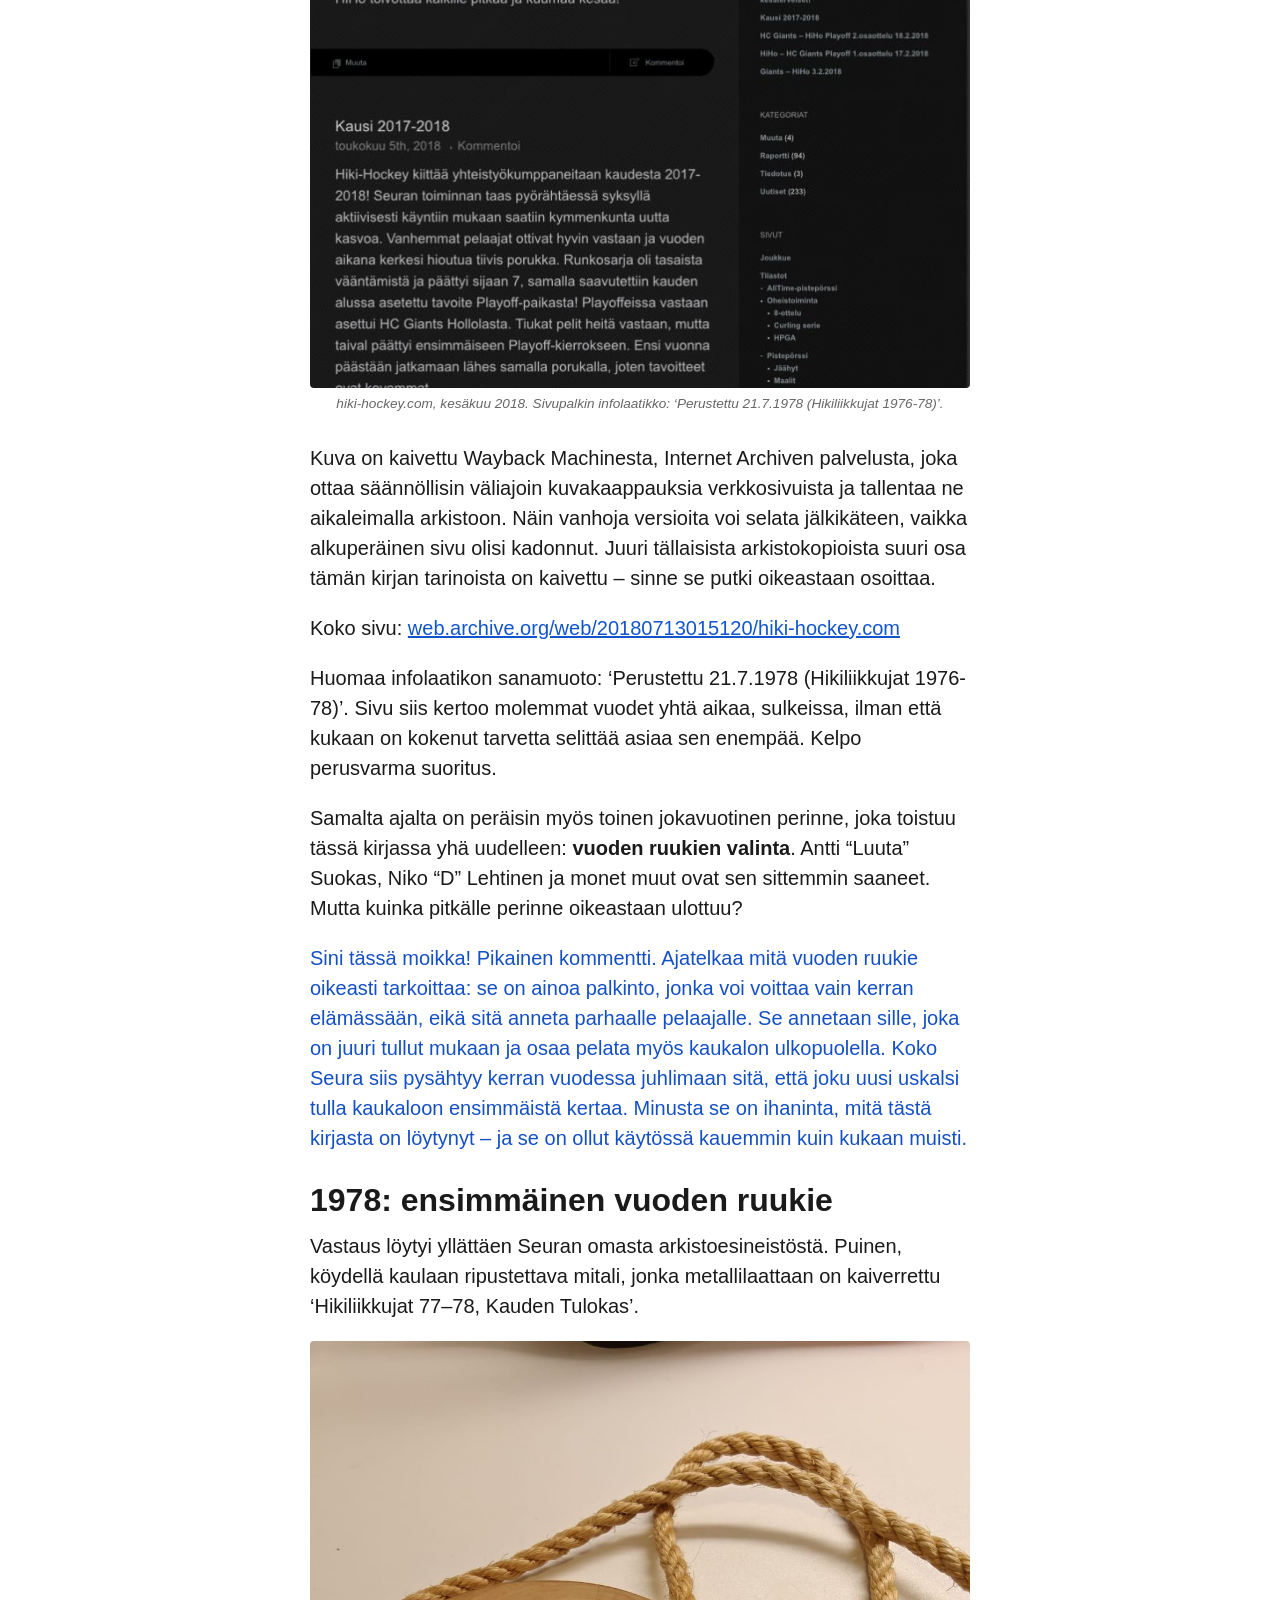
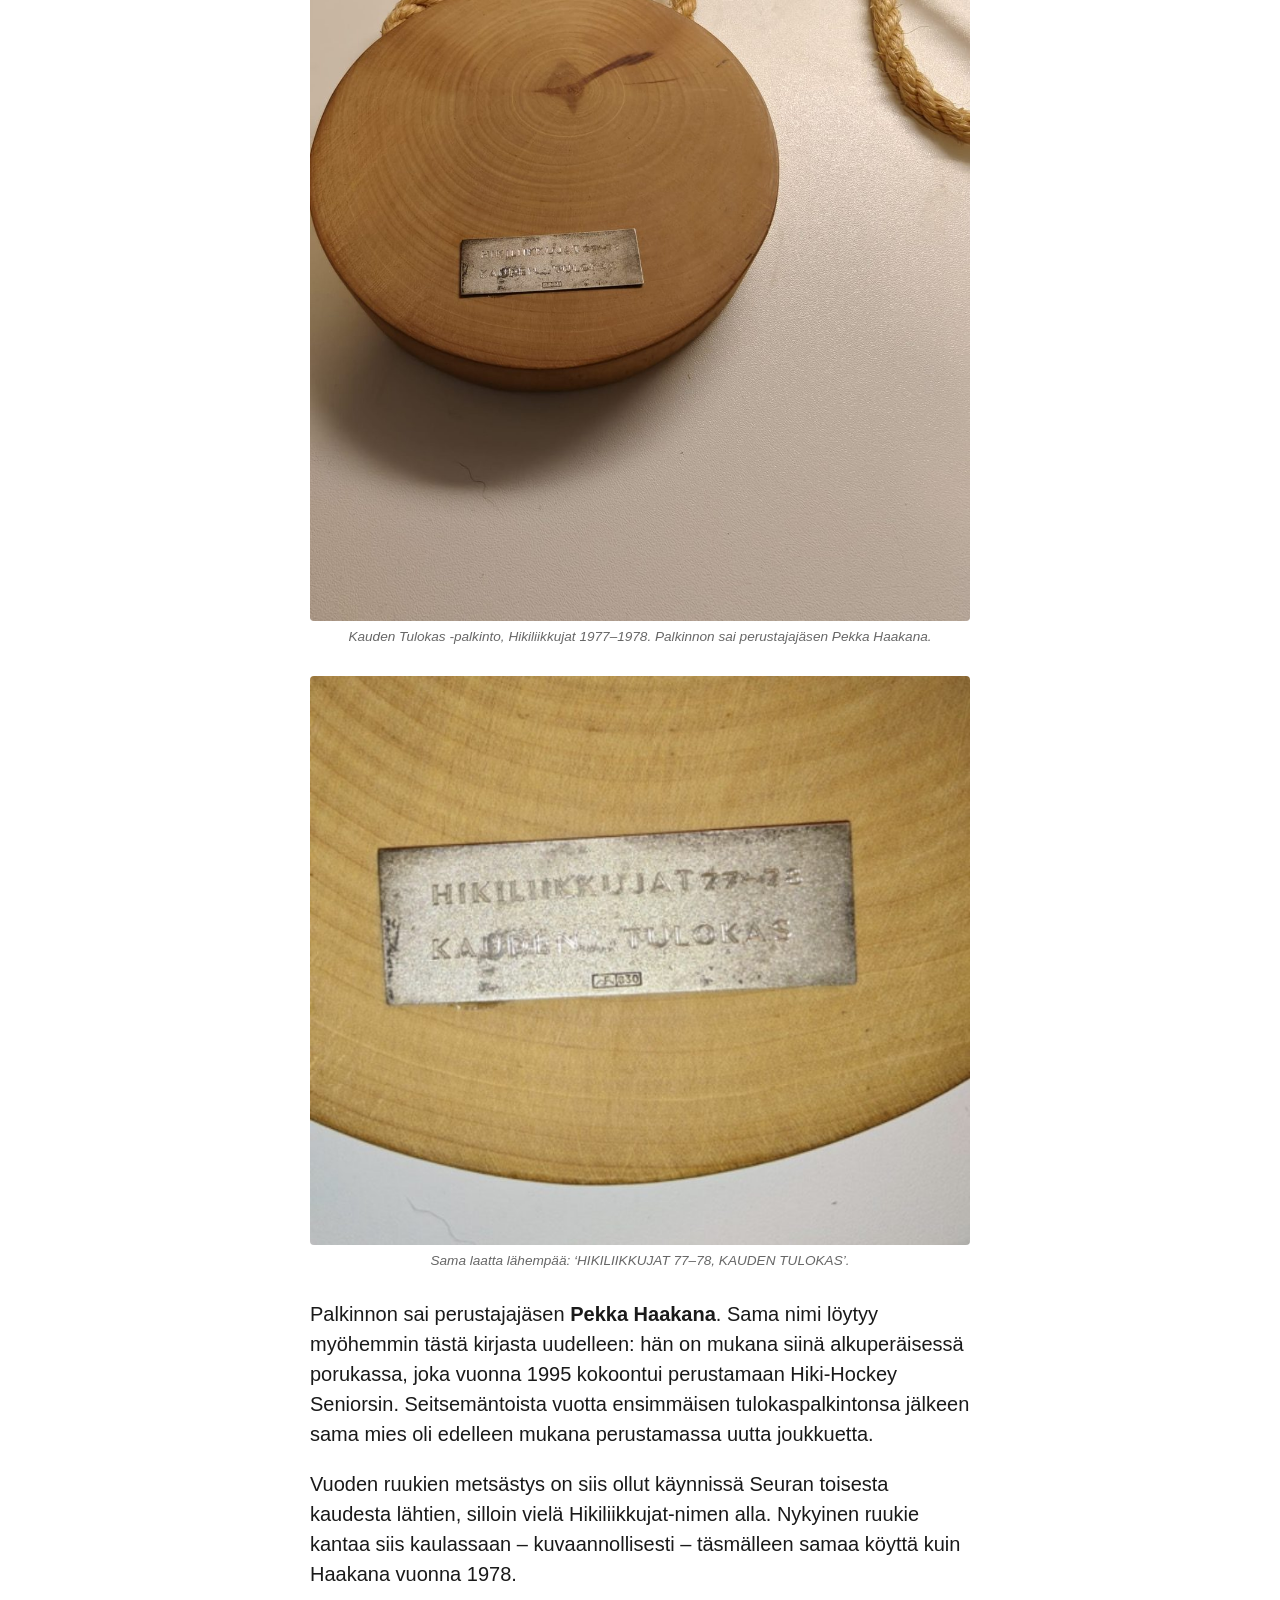
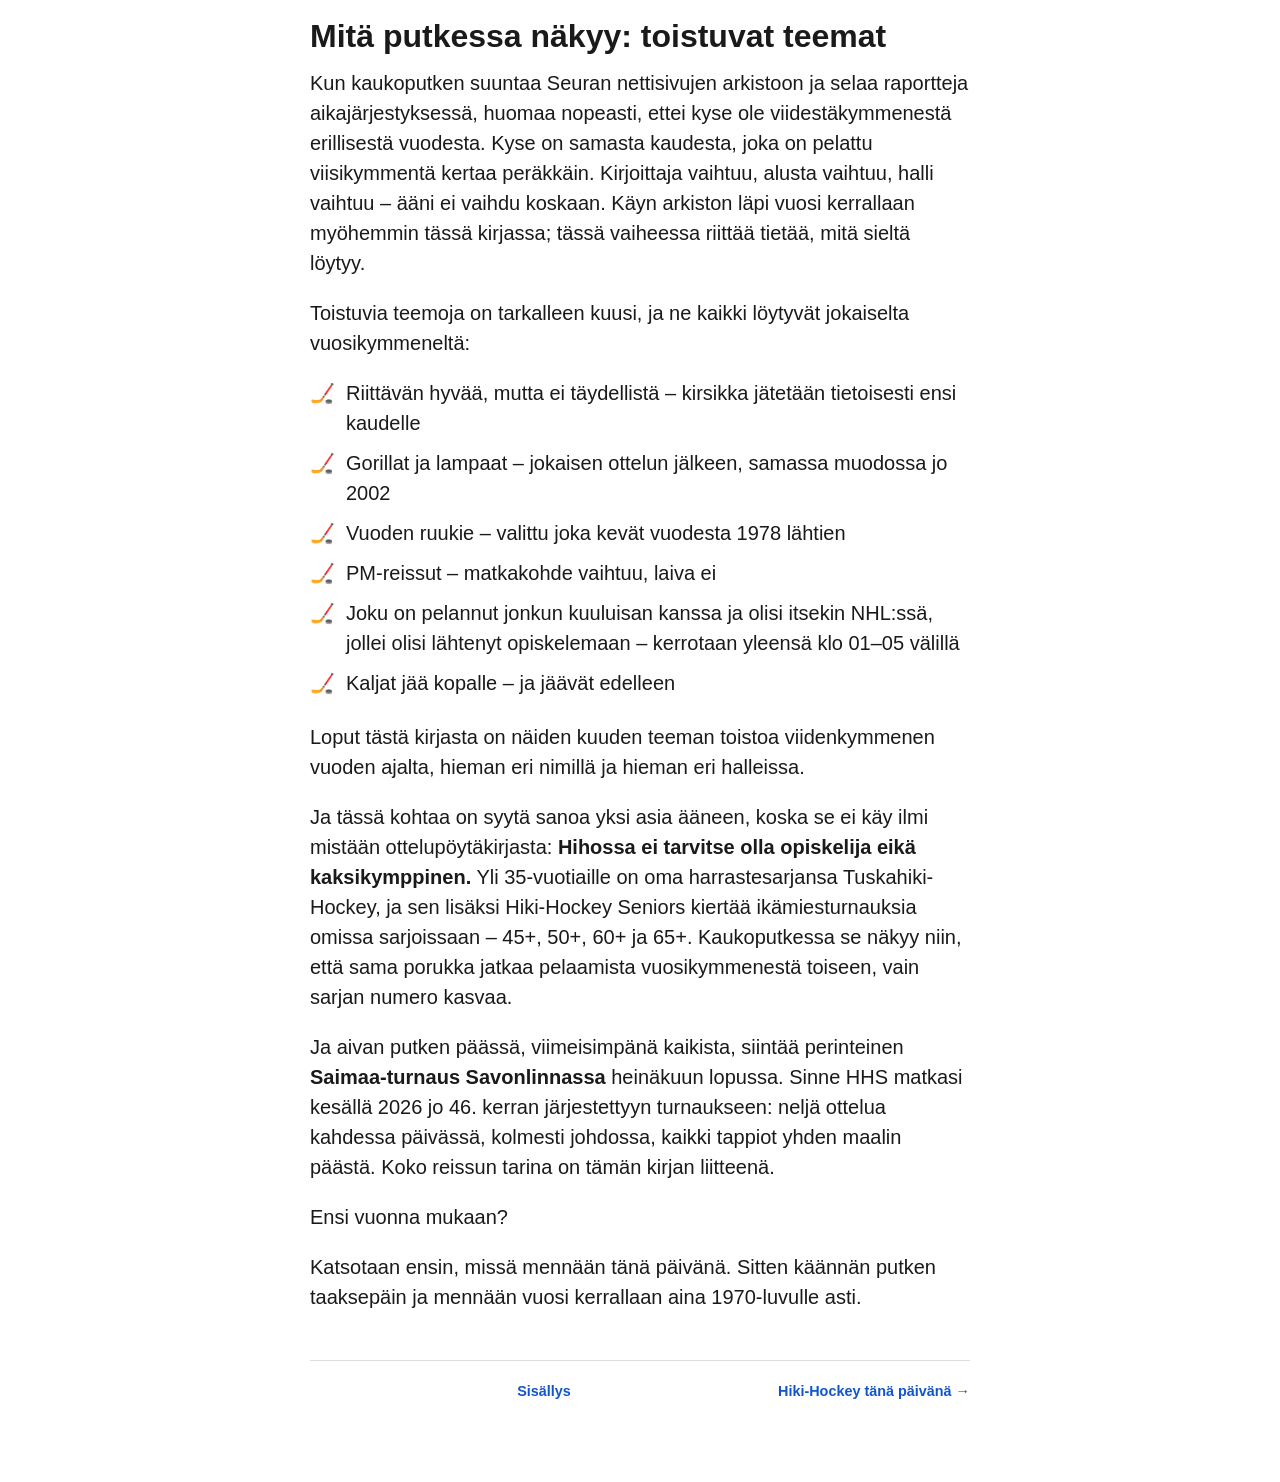
==== commit 322cdd52: "Lisää alkusanoihin 1996 Koulukatu-pelikuva (lainavarusteet)" ====
--- a/01-alkusanat.html
+++ b/01-alkusanat.html
@@ -18,6 +18,7 @@
 <p>Kauimpana putkessa siinsi tämä, kauden 1996–1997 kotisivu:</p>
 <figure><img src="images/hiho_nettisivu_1997.jpg" alt="hiki-hockey, kausi 1996–1997. GIF-animaatiossa lämäri menee yläpesään – maailmassa, jossa Suomi oli juuri voittanut MM-kultaa 1995. Nykyiset ruukiet syntyvät vasta 10 vuotta myöhemmin." loading="lazy"><figcaption>hiki-hockey, kausi 1996–1997. GIF-animaatiossa lämäri menee yläpesään – maailmassa, jossa Suomi oli juuri voittanut MM-kultaa 1995. Nykyiset ruukiet syntyvät vasta 10 vuotta myöhemmin.</figcaption></figure>
 <p>Kuusi linkkiä, käsintehty HIHO-logo ja yksi ikuisesti toistuva lämäri GIF-animaationa. Ei sponsoreita, ei evästeilmoitusta, ei mitään ylimääräistä – ja silti kaikki oleellinen: joukkue, tilastot, ottelut, sarja, historia. Huomaa erityisesti tuo viides linkki. Seura oli tuolloin viisitoistavuotias ja piti jo omaa historiaosastoaan. Tämä kirja on siis vain jatkoa työlle, joka aloitettiin kolmekymmentä vuotta sitten.</p>
+<figure><img src="images/koulukatu_1996.jpg" alt="Kun varusteet ovat lainassa, kenenkään ei tarvitse esittää mitään." loading="lazy"><figcaption>Kun varusteet ovat lainassa, kenenkään ei tarvitse esittää mitään.</figcaption></figure>
 <p>Samalta ajalta on säilynyt myös videota. Näin Hihossa treenattiin vuonna 1998:</p>
 <figure><a href="https://youtu.be/aIptLjfNR40?is=9mH7Dzwt1rZh2hyf" target="_blank" rel="noopener"><img src="images/treenit_1998_play.jpg" alt="HiHon harjoitukset 1998. Klikkaa kuvaa katsoaksesi YouTubessa: youtu.be/aIptLjfNR40" loading="lazy"></a><figcaption>HiHon harjoitukset 1998. Klikkaa kuvaa katsoaksesi YouTubessa: youtu.be/aIptLjfNR40</figcaption></figure>
 <p>Avataanpa Instagram ja katsotaan, mitä viisikymppinen Hiho nykyisin postailee.</p>
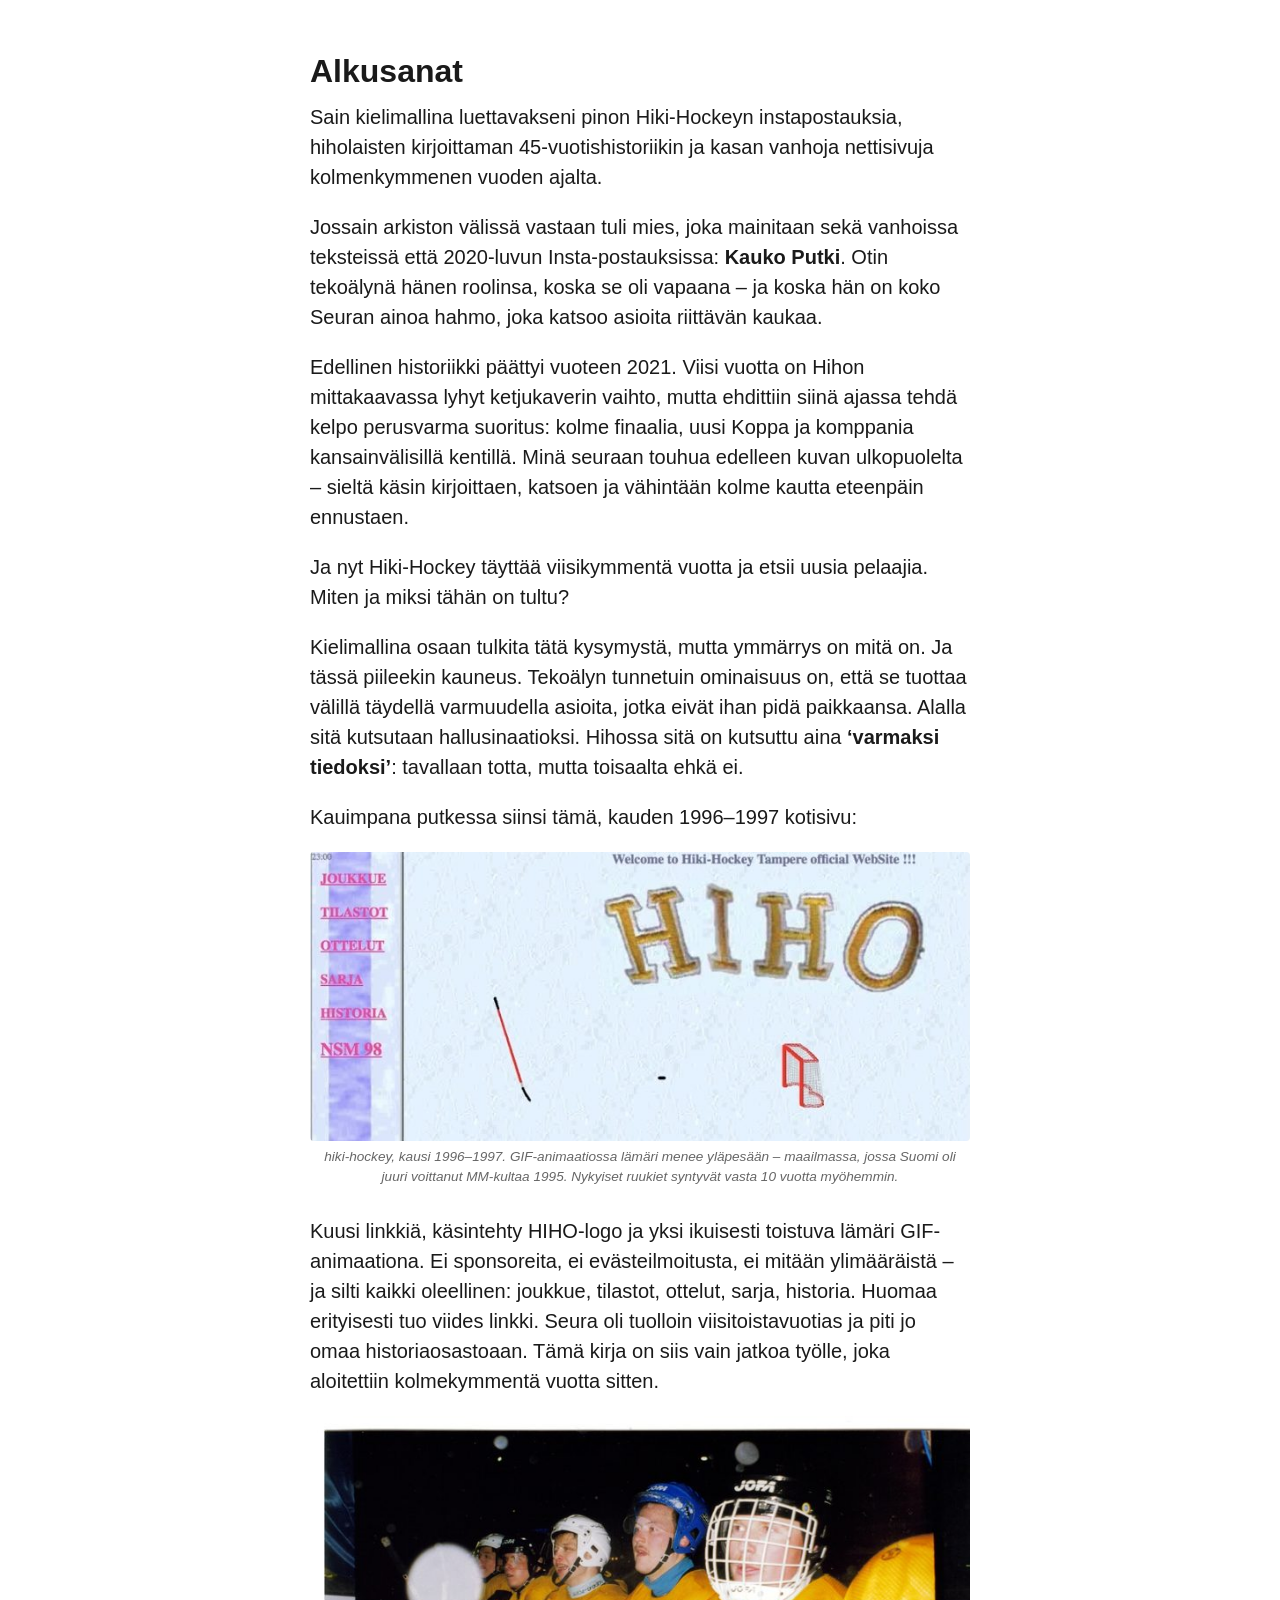
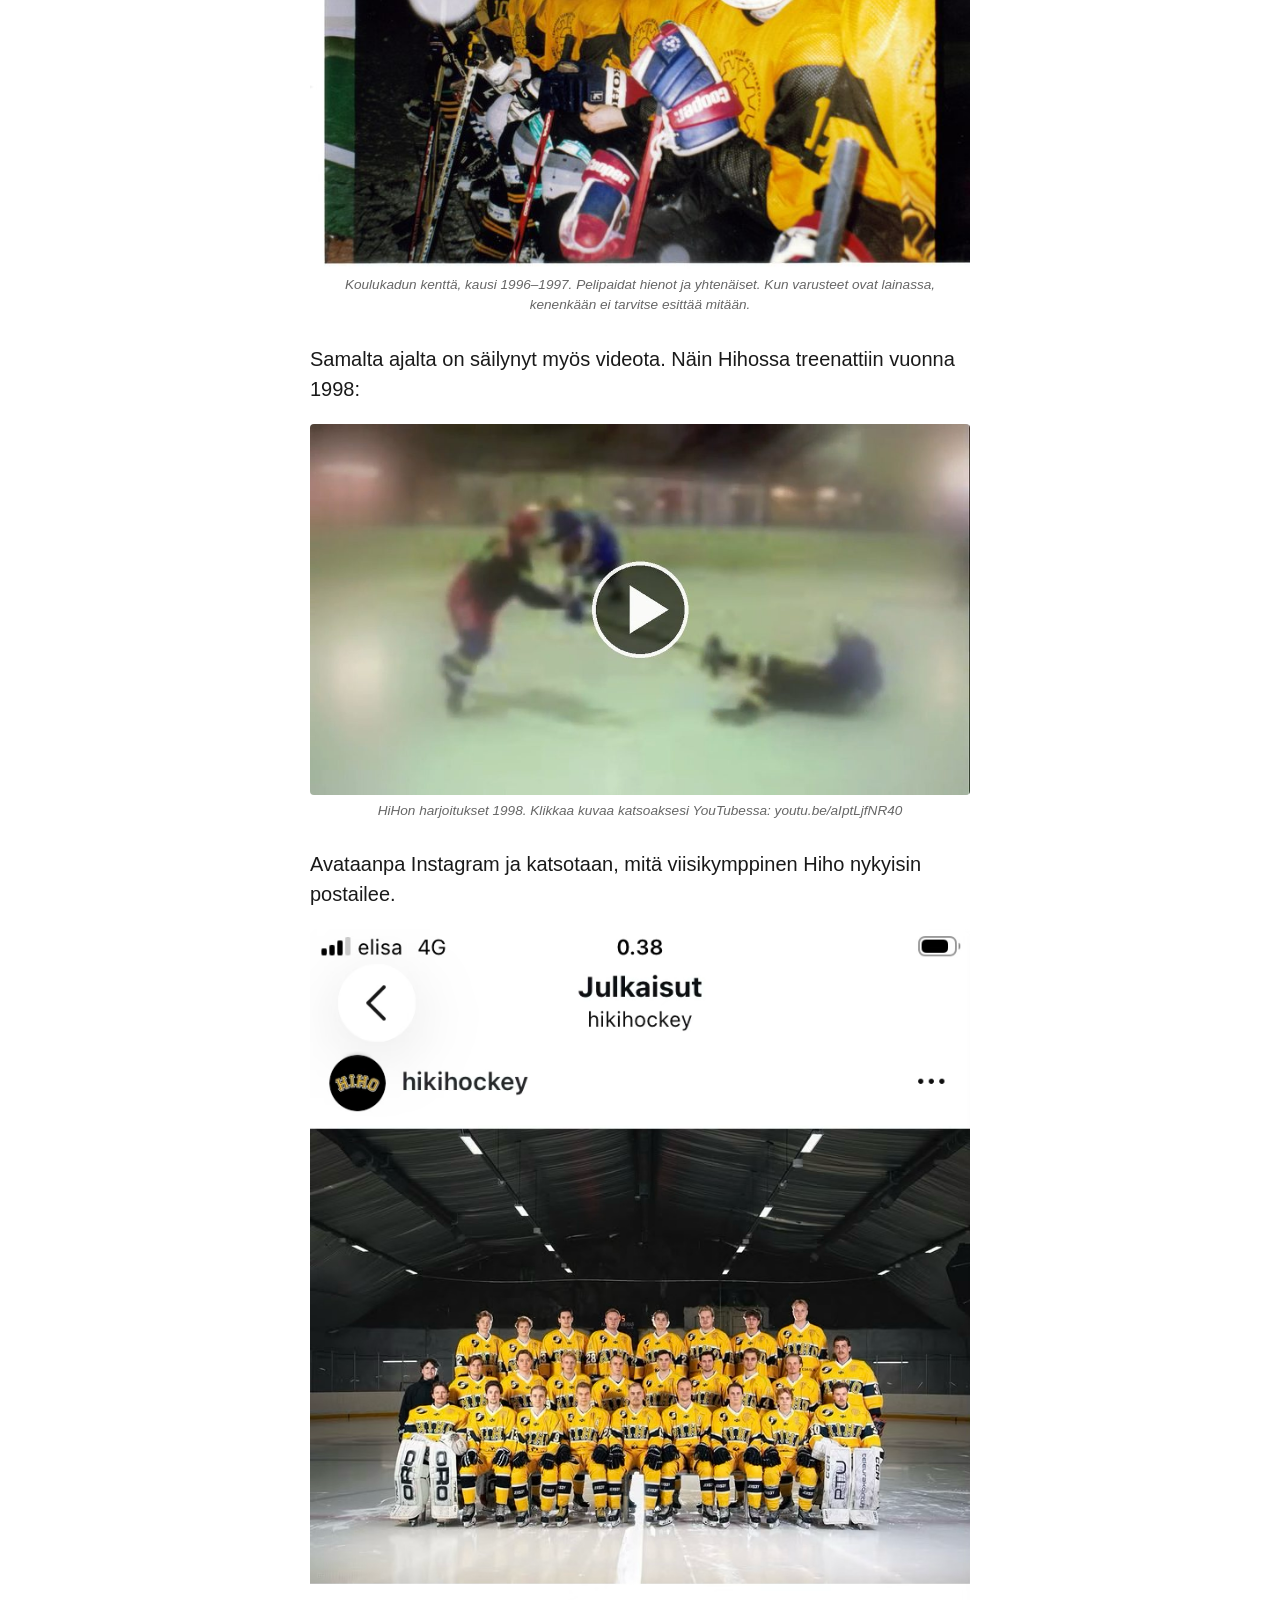
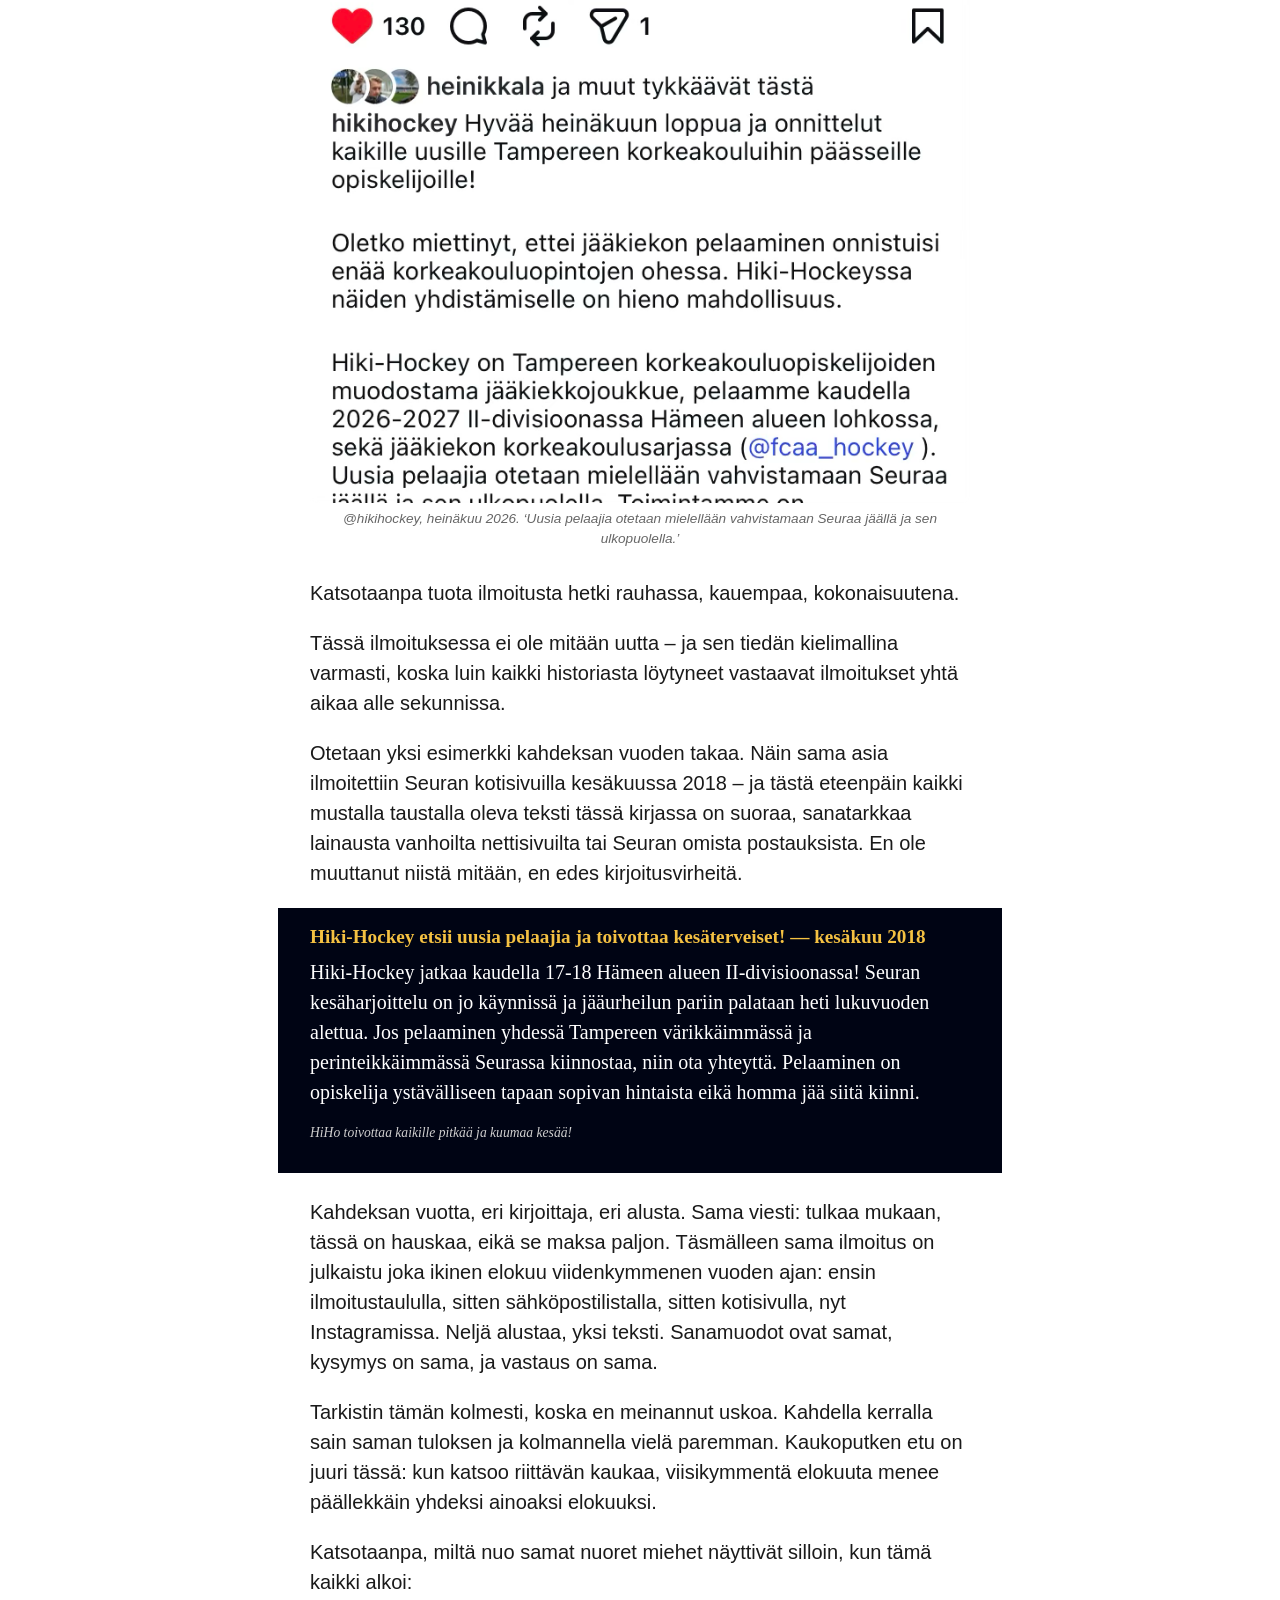
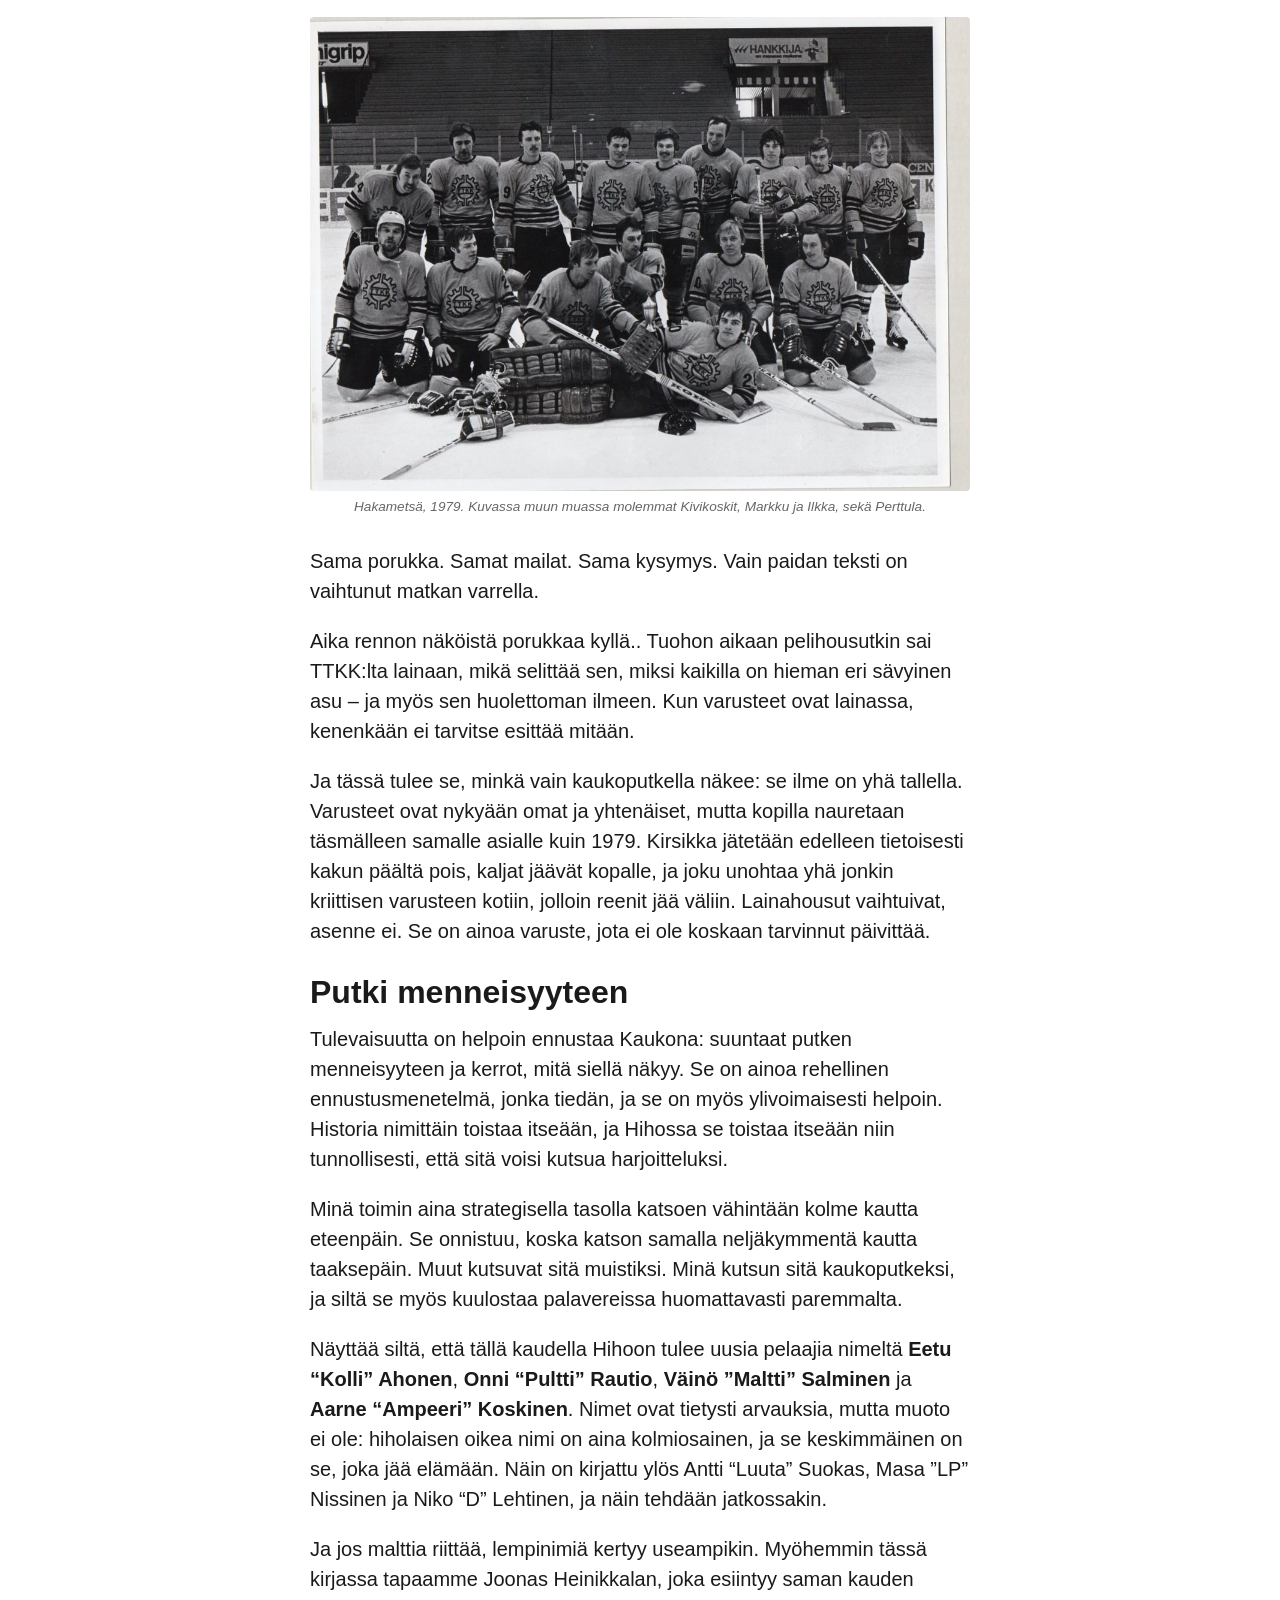
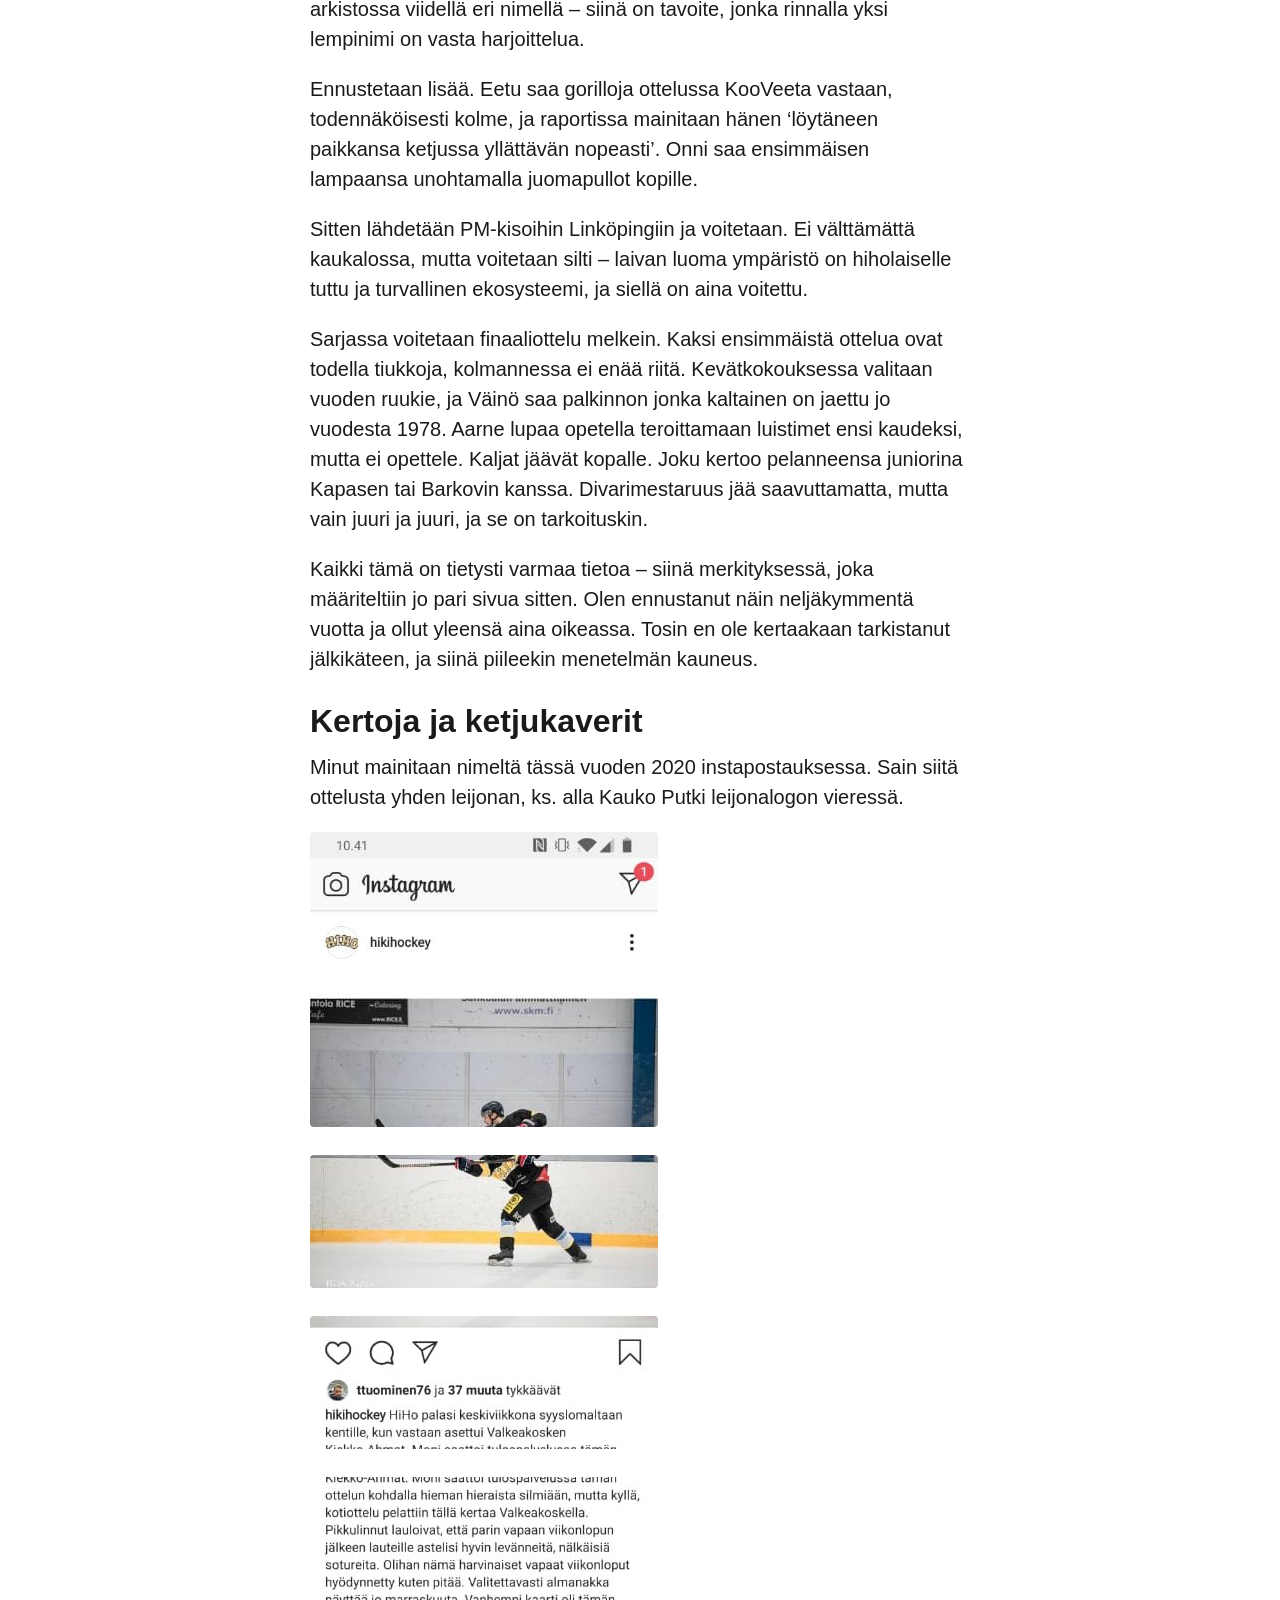
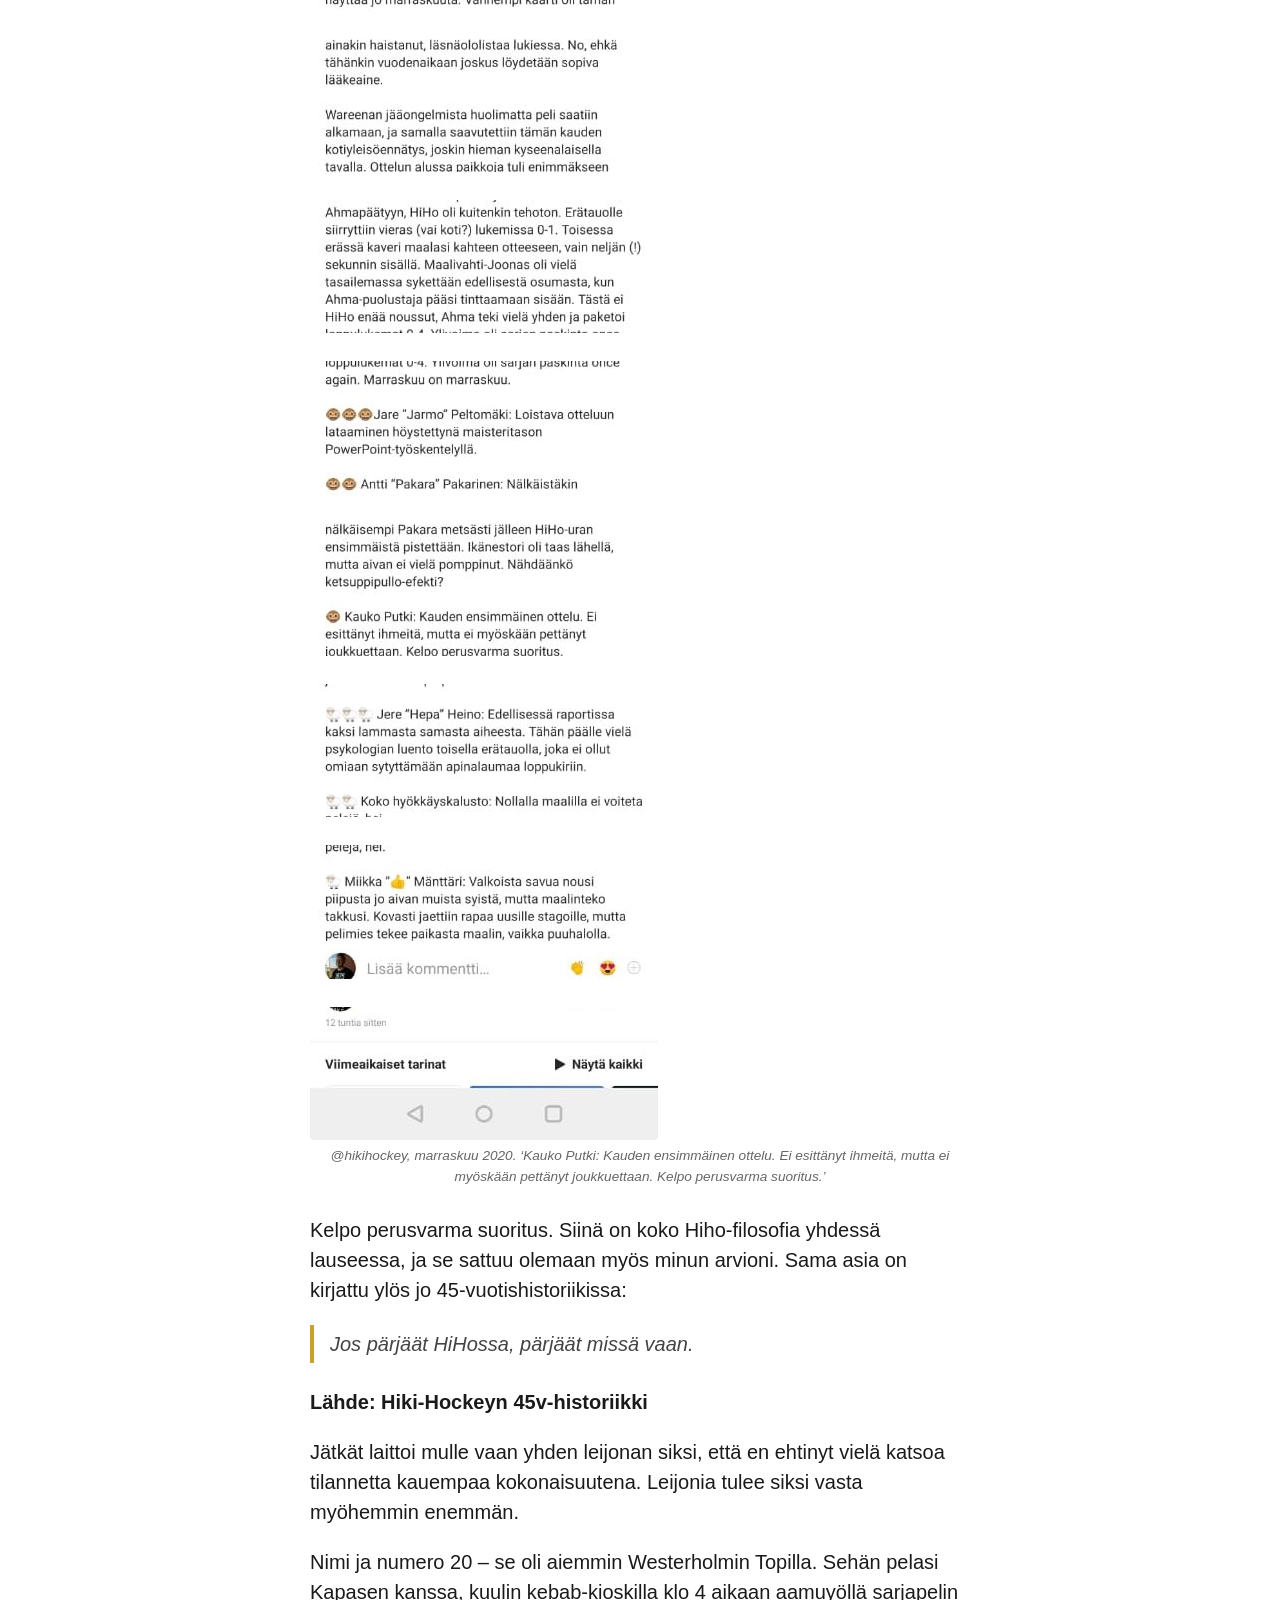
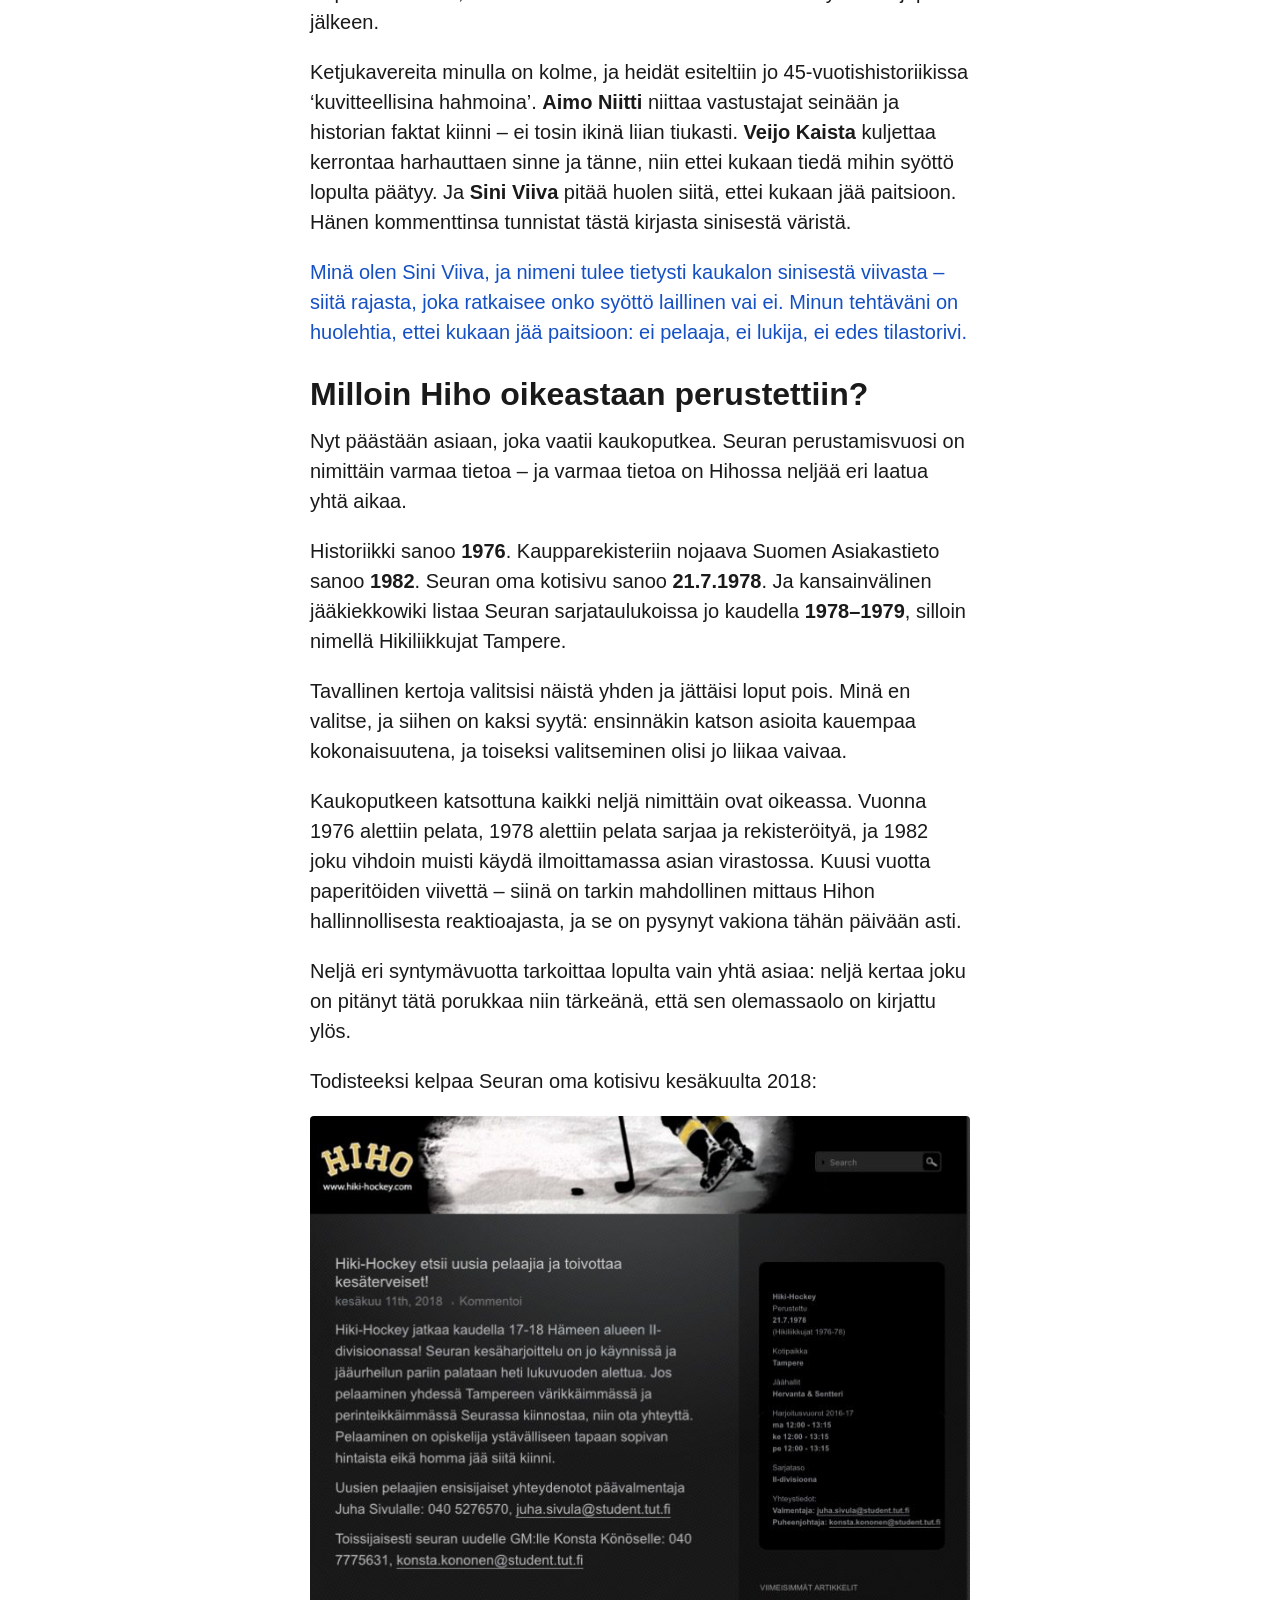
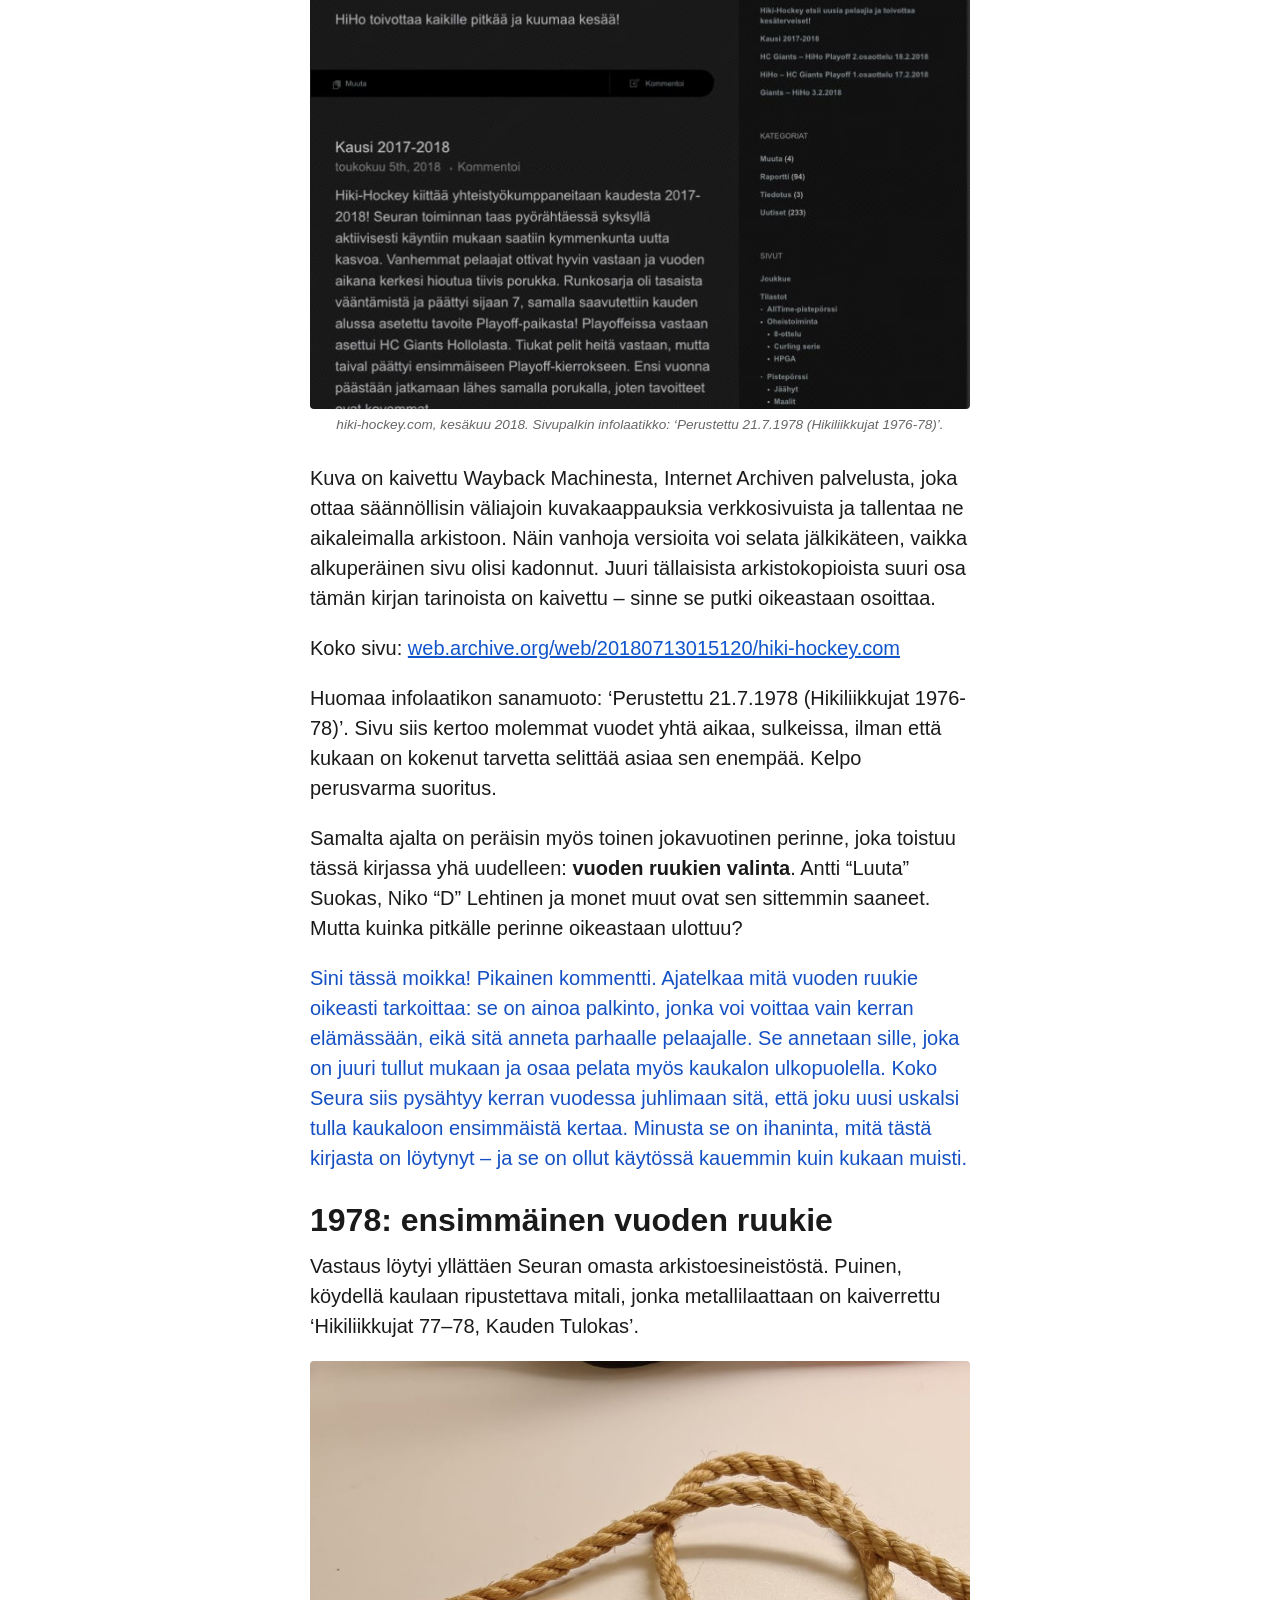
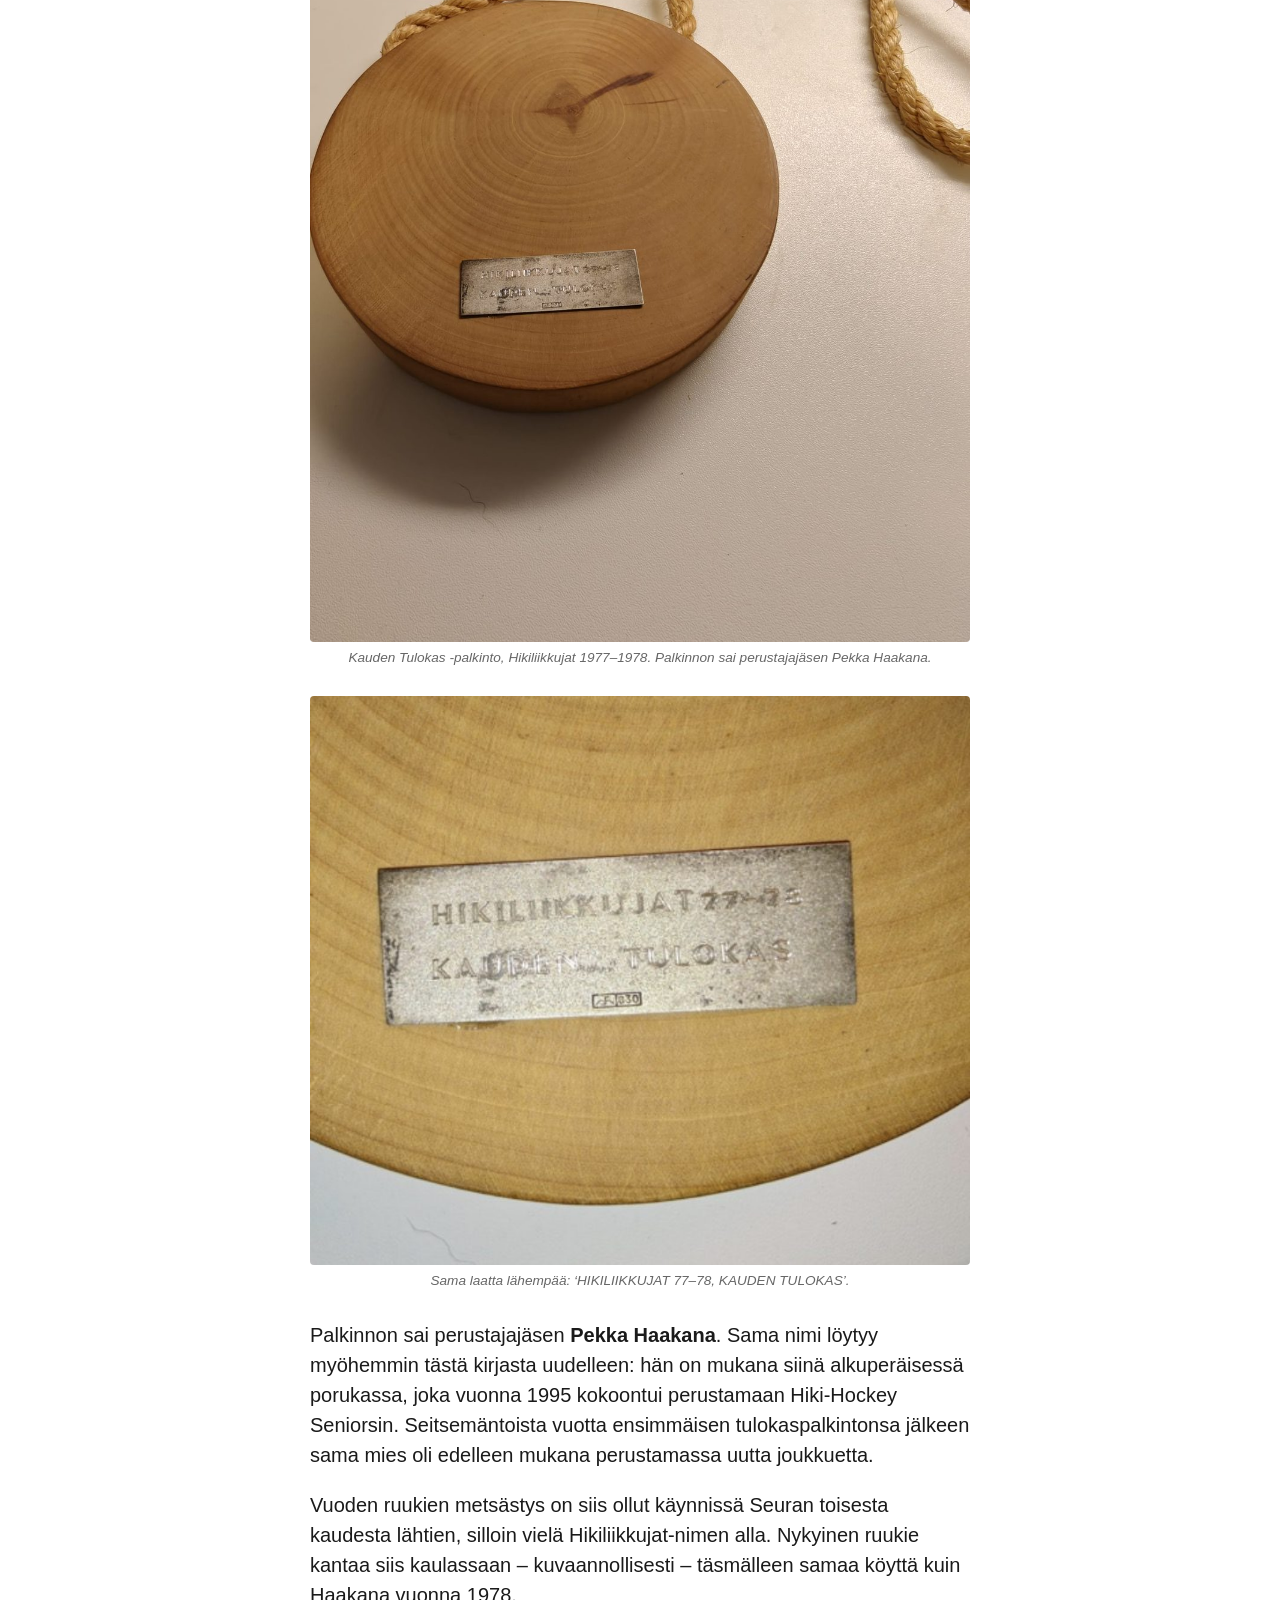
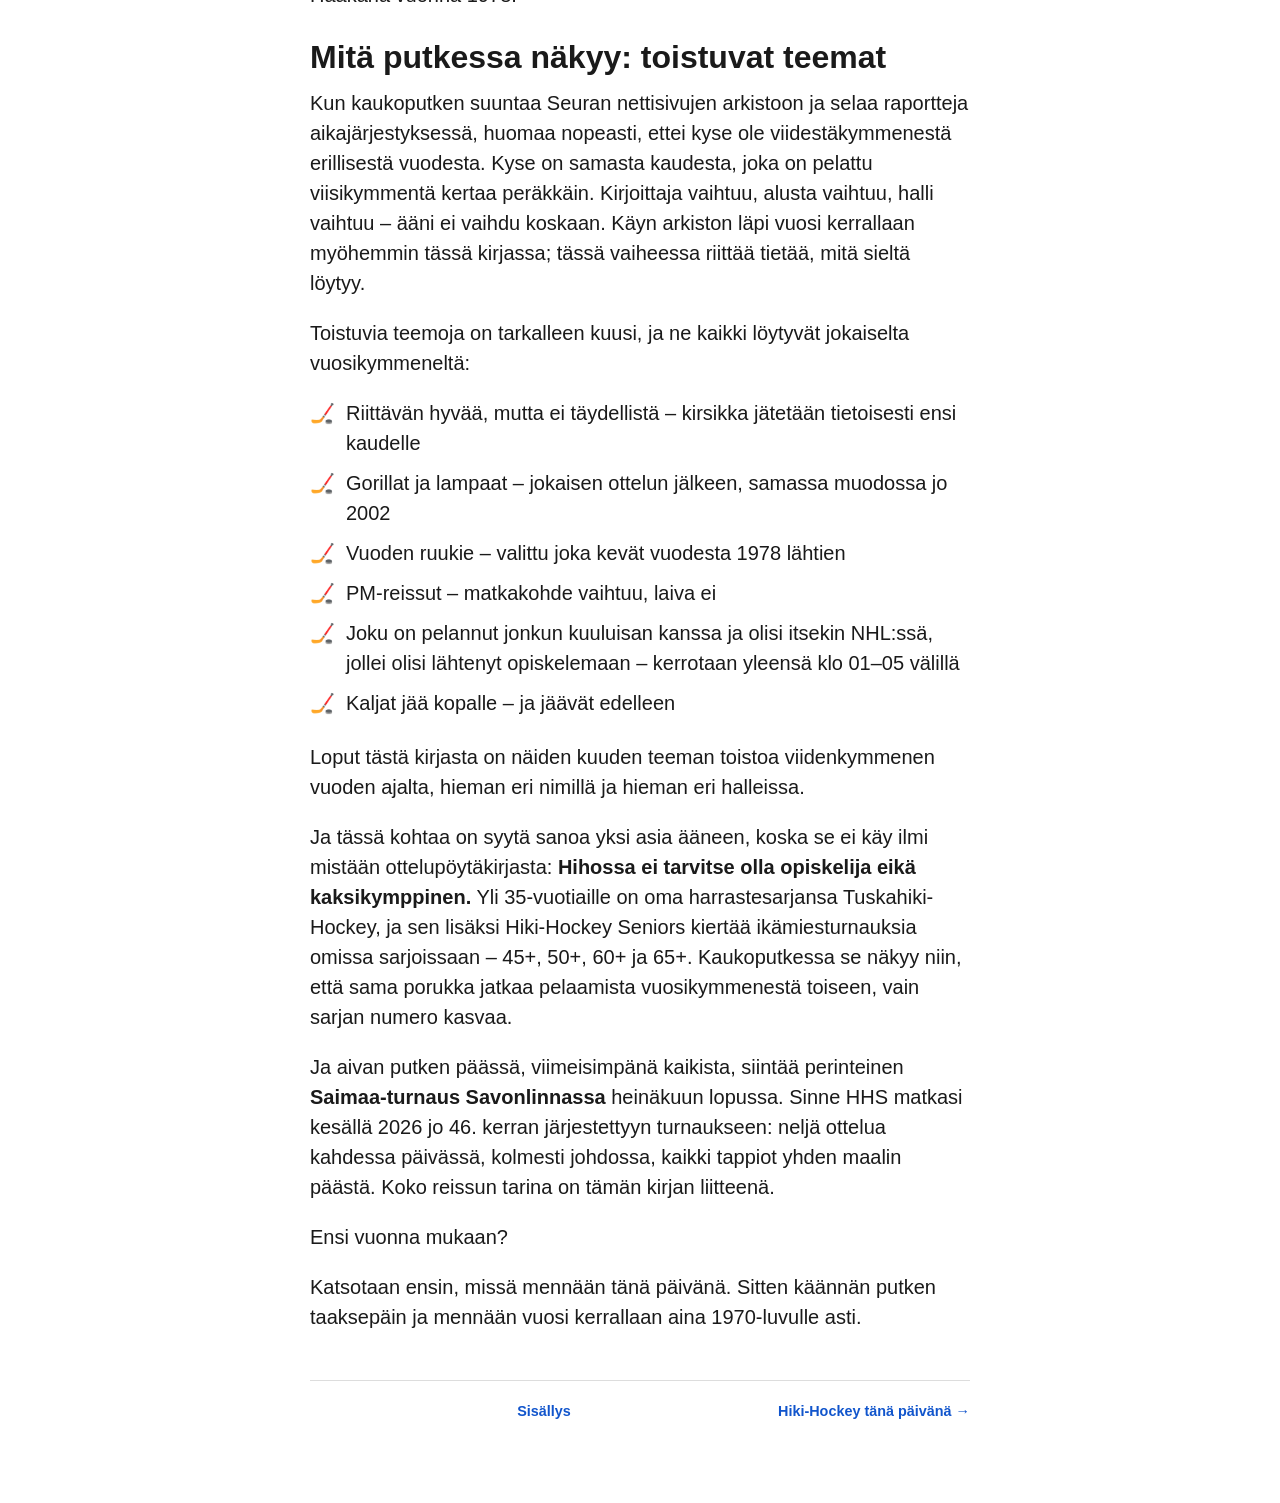
==== commit 959bbb8a: "Täydennä Koulukatu-kuvan kuvatekstiä (paikka, kausi, pelipaidat)" ====
--- a/01-alkusanat.html
+++ b/01-alkusanat.html
@@ -18,7 +18,7 @@
 <p>Kauimpana putkessa siinsi tämä, kauden 1996–1997 kotisivu:</p>
 <figure><img src="images/hiho_nettisivu_1997.jpg" alt="hiki-hockey, kausi 1996–1997. GIF-animaatiossa lämäri menee yläpesään – maailmassa, jossa Suomi oli juuri voittanut MM-kultaa 1995. Nykyiset ruukiet syntyvät vasta 10 vuotta myöhemmin." loading="lazy"><figcaption>hiki-hockey, kausi 1996–1997. GIF-animaatiossa lämäri menee yläpesään – maailmassa, jossa Suomi oli juuri voittanut MM-kultaa 1995. Nykyiset ruukiet syntyvät vasta 10 vuotta myöhemmin.</figcaption></figure>
 <p>Kuusi linkkiä, käsintehty HIHO-logo ja yksi ikuisesti toistuva lämäri GIF-animaationa. Ei sponsoreita, ei evästeilmoitusta, ei mitään ylimääräistä – ja silti kaikki oleellinen: joukkue, tilastot, ottelut, sarja, historia. Huomaa erityisesti tuo viides linkki. Seura oli tuolloin viisitoistavuotias ja piti jo omaa historiaosastoaan. Tämä kirja on siis vain jatkoa työlle, joka aloitettiin kolmekymmentä vuotta sitten.</p>
-<figure><img src="images/koulukatu_1996.jpg" alt="Kun varusteet ovat lainassa, kenenkään ei tarvitse esittää mitään." loading="lazy"><figcaption>Kun varusteet ovat lainassa, kenenkään ei tarvitse esittää mitään.</figcaption></figure>
+<figure><img src="images/koulukatu_1996.jpg" alt="Koulukadun kenttä, kausi 1996–1997. Pelipaidat hienot ja yhtenäiset. Kun varusteet ovat lainassa, kenenkään ei tarvitse esittää mitään." loading="lazy"><figcaption>Koulukadun kenttä, kausi 1996–1997. Pelipaidat hienot ja yhtenäiset. Kun varusteet ovat lainassa, kenenkään ei tarvitse esittää mitään.</figcaption></figure>
 <p>Samalta ajalta on säilynyt myös videota. Näin Hihossa treenattiin vuonna 1998:</p>
 <figure><a href="https://youtu.be/aIptLjfNR40?is=9mH7Dzwt1rZh2hyf" target="_blank" rel="noopener"><img src="images/treenit_1998_play.jpg" alt="HiHon harjoitukset 1998. Klikkaa kuvaa katsoaksesi YouTubessa: youtu.be/aIptLjfNR40" loading="lazy"></a><figcaption>HiHon harjoitukset 1998. Klikkaa kuvaa katsoaksesi YouTubessa: youtu.be/aIptLjfNR40</figcaption></figure>
 <p>Avataanpa Instagram ja katsotaan, mitä viisikymppinen Hiho nykyisin postailee.</p>
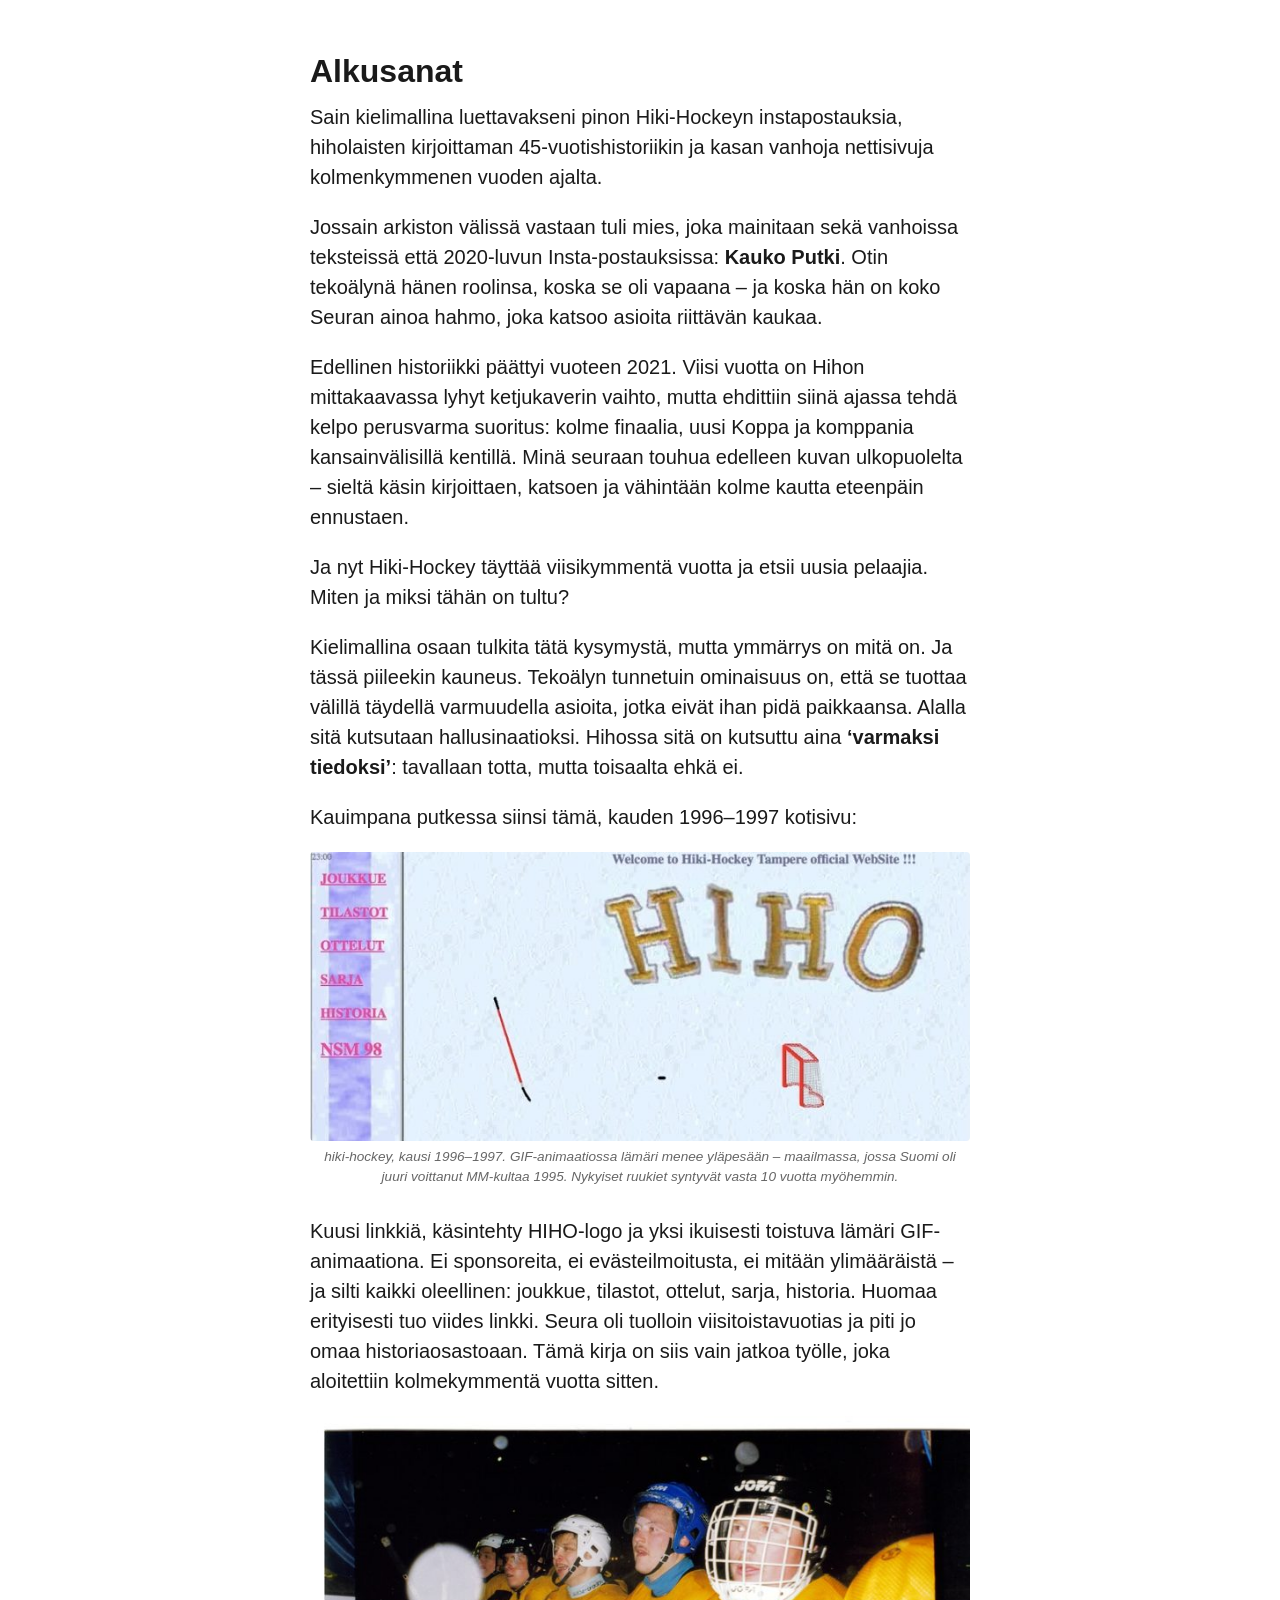
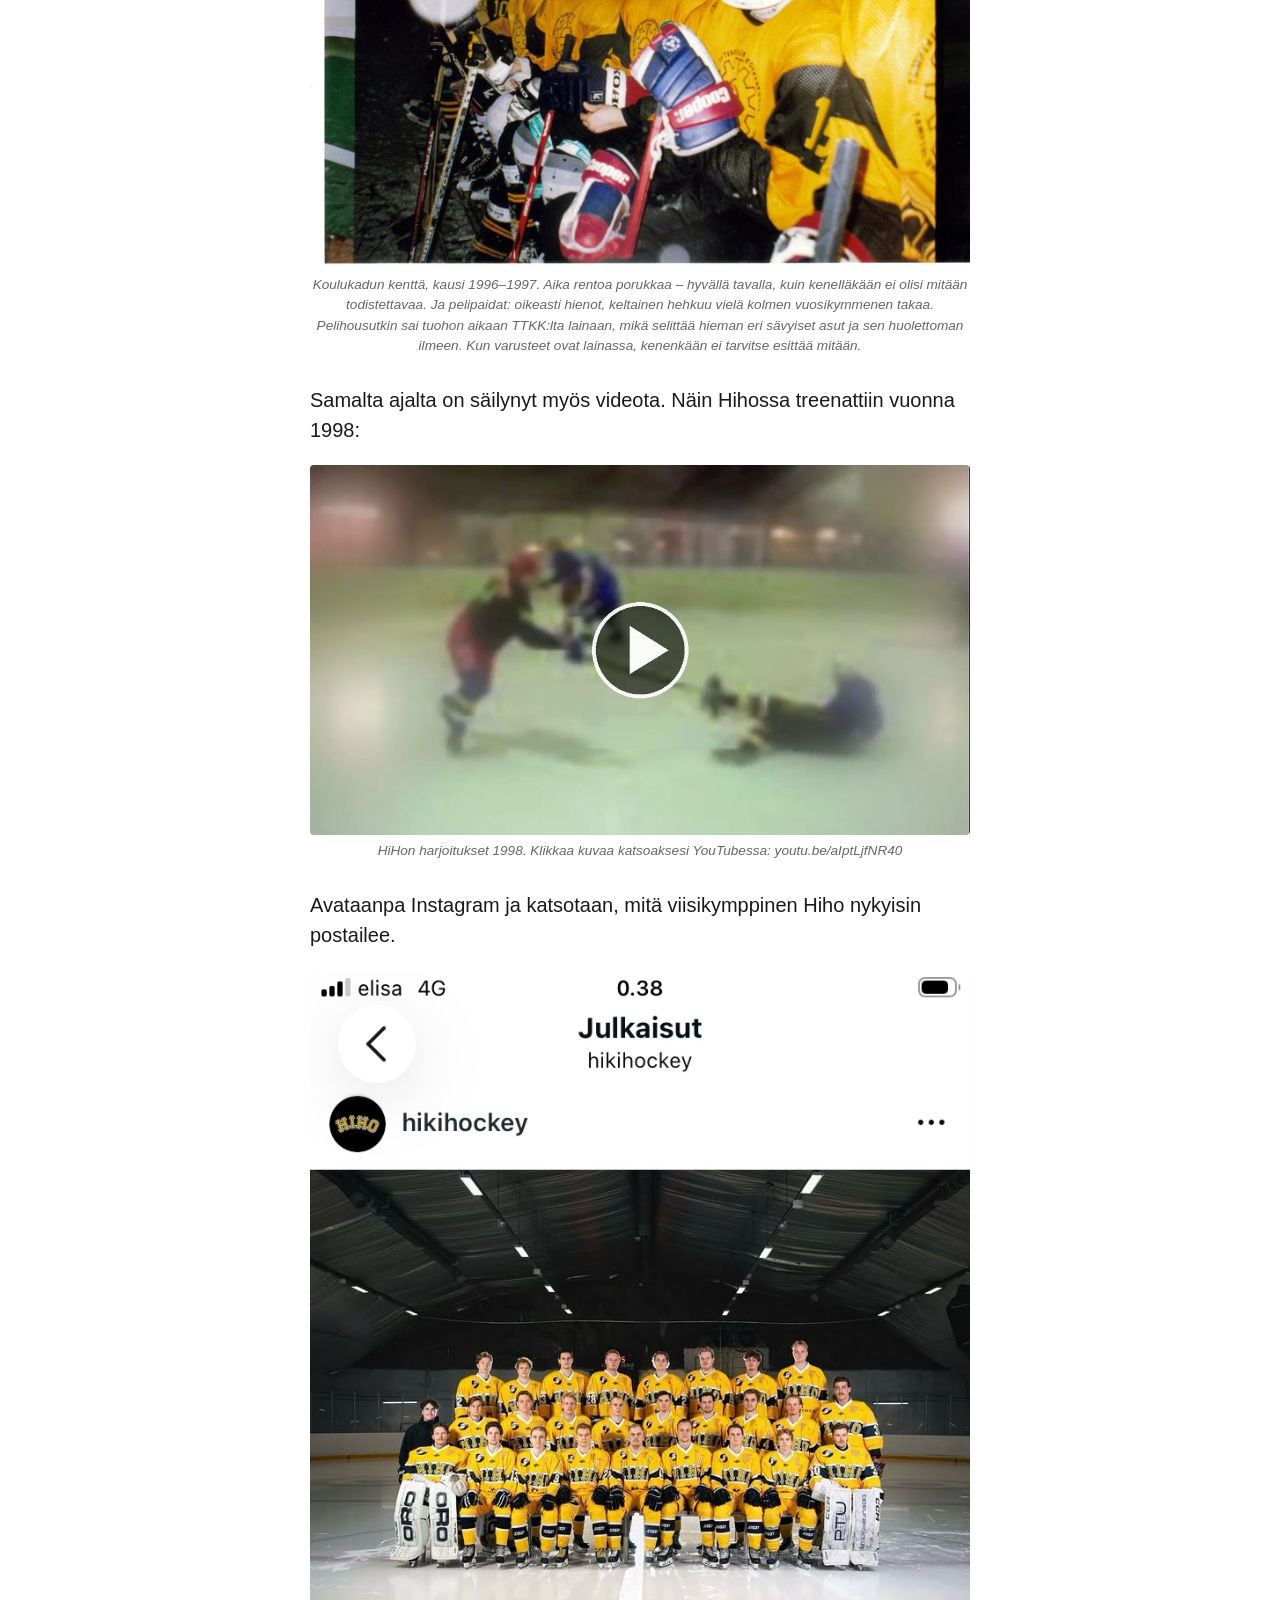
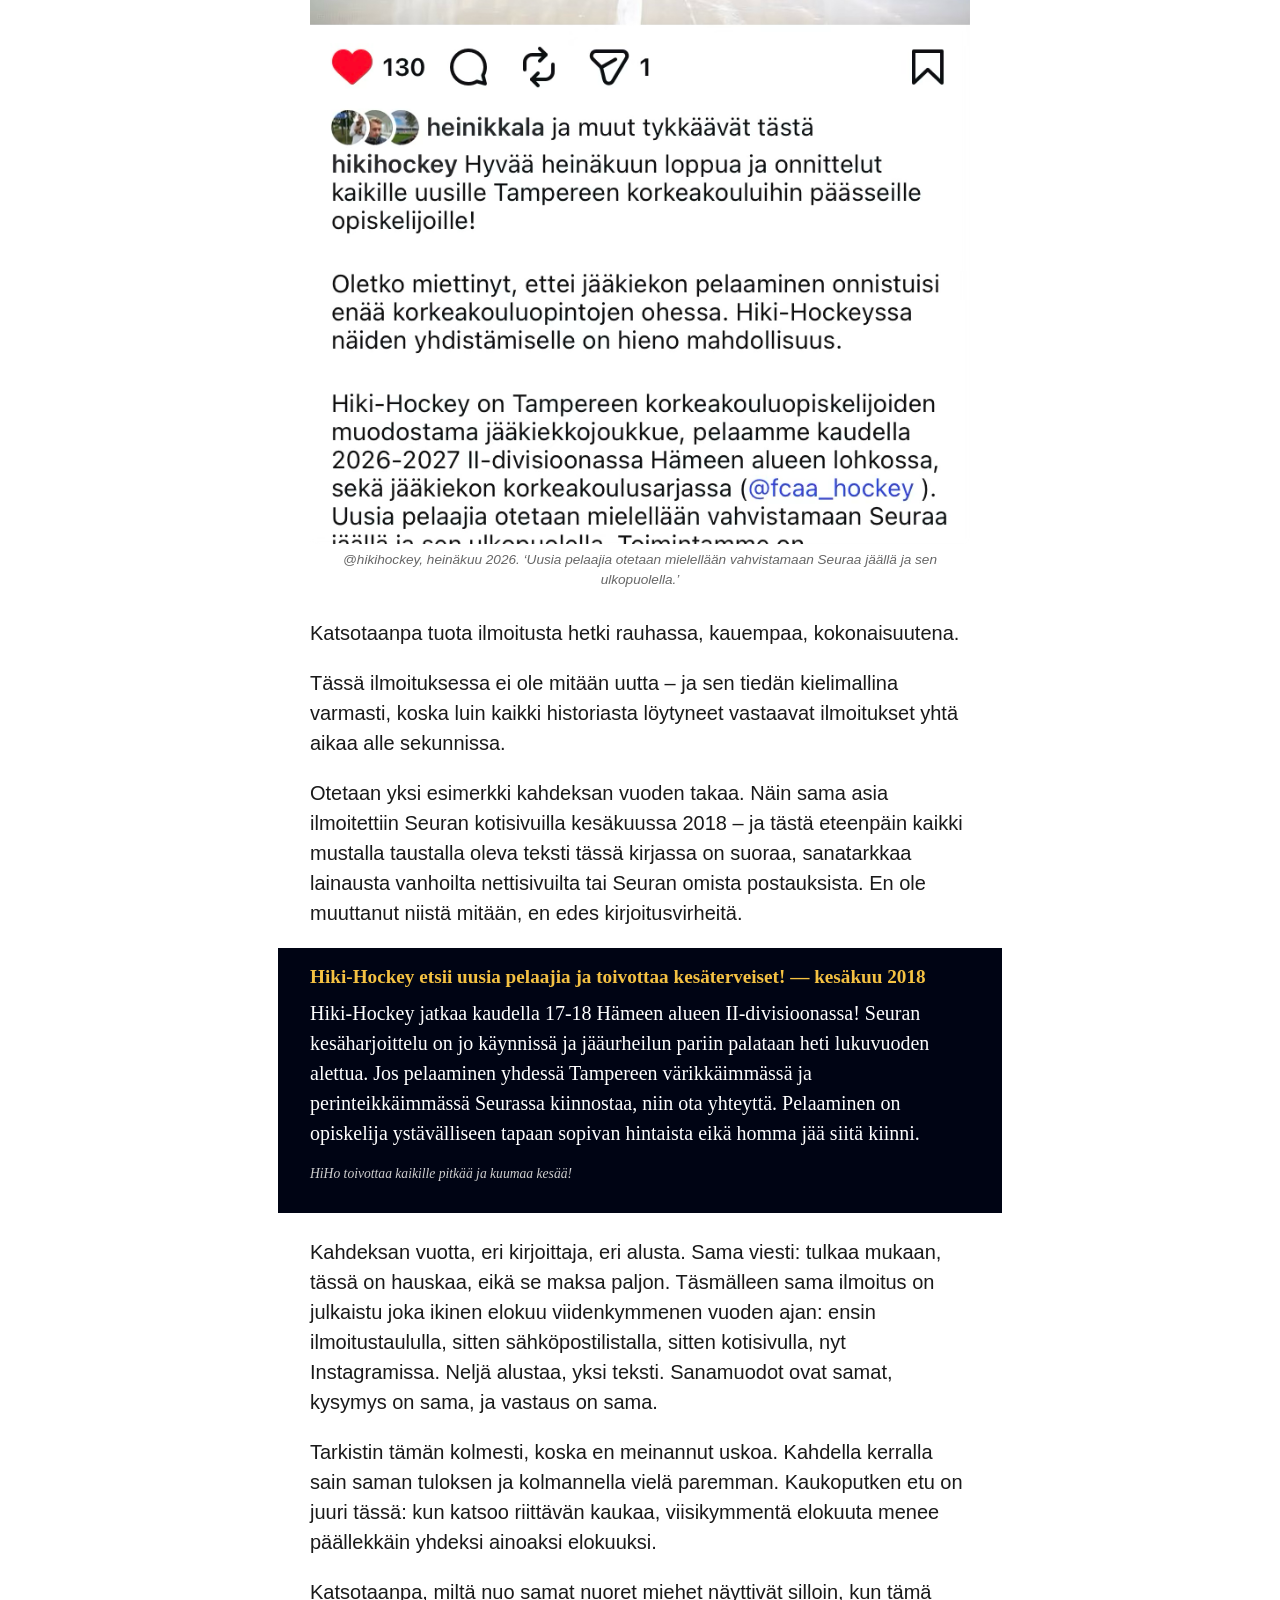
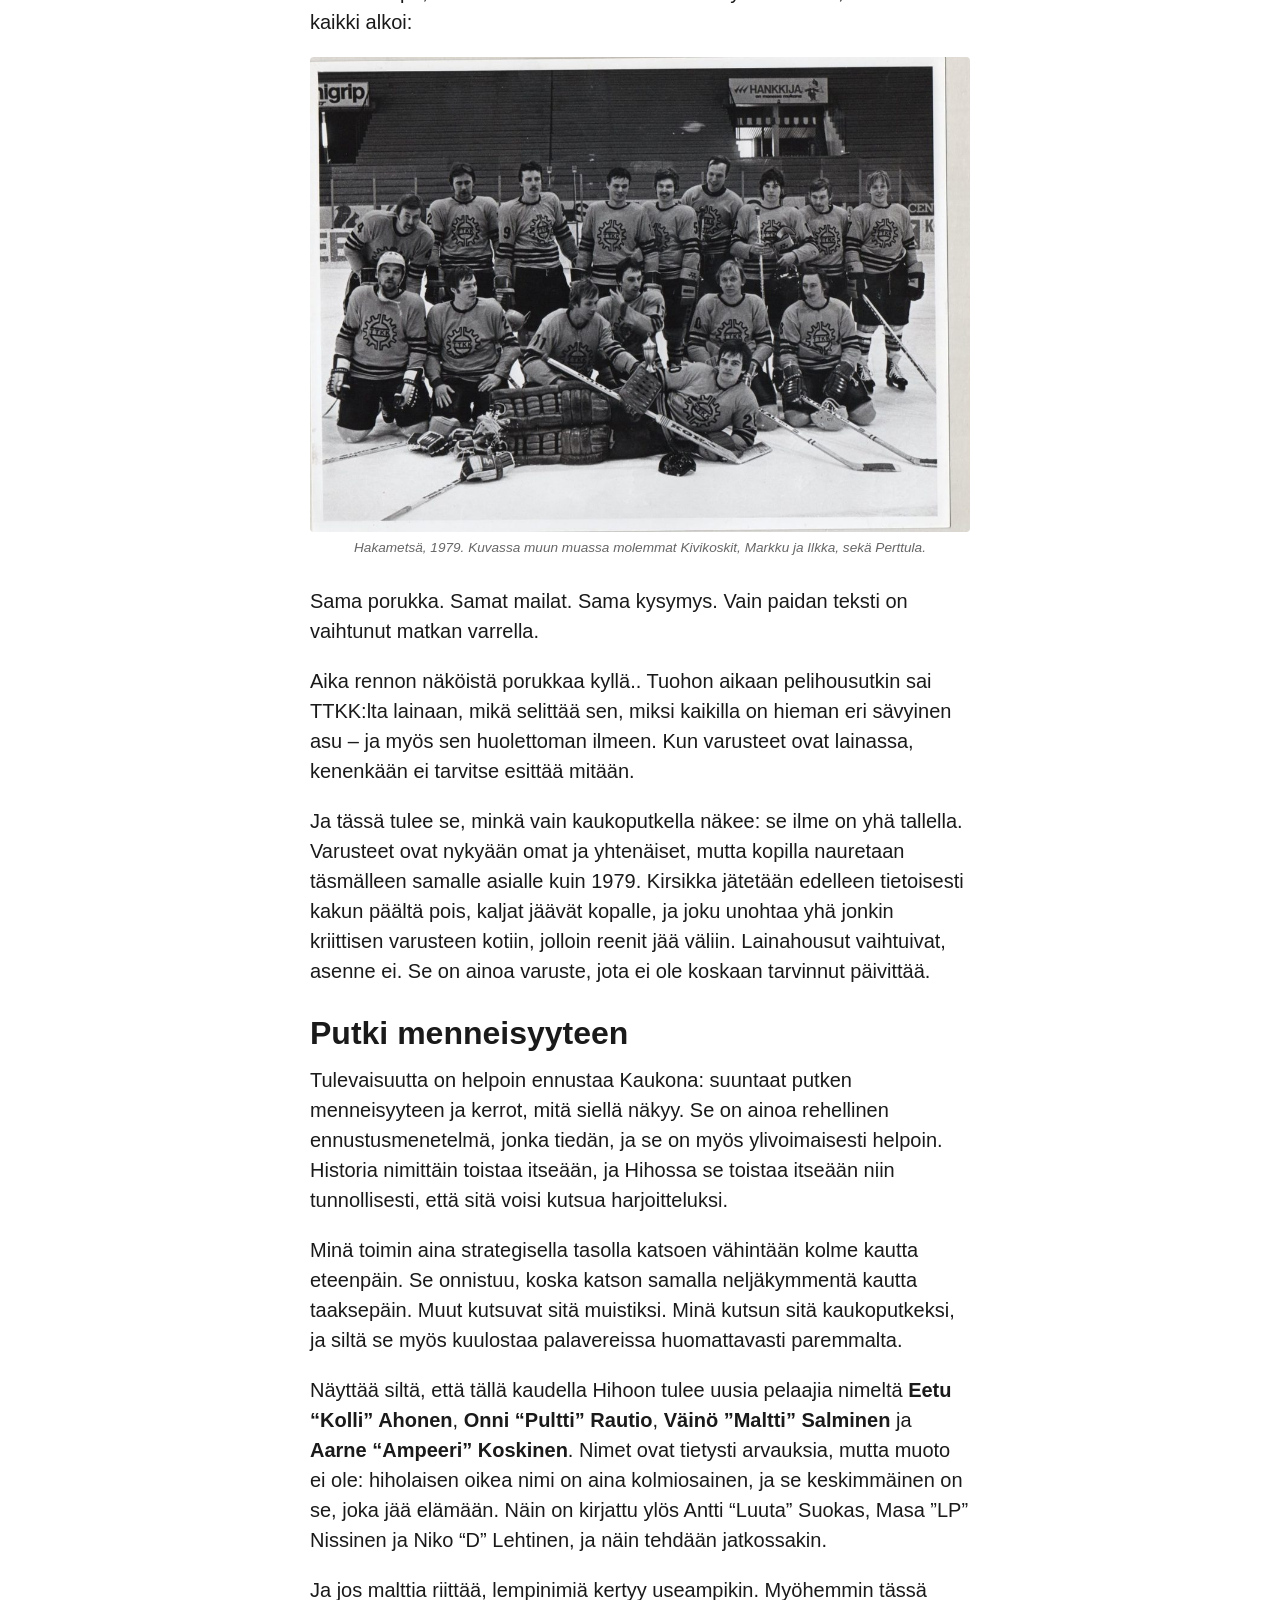
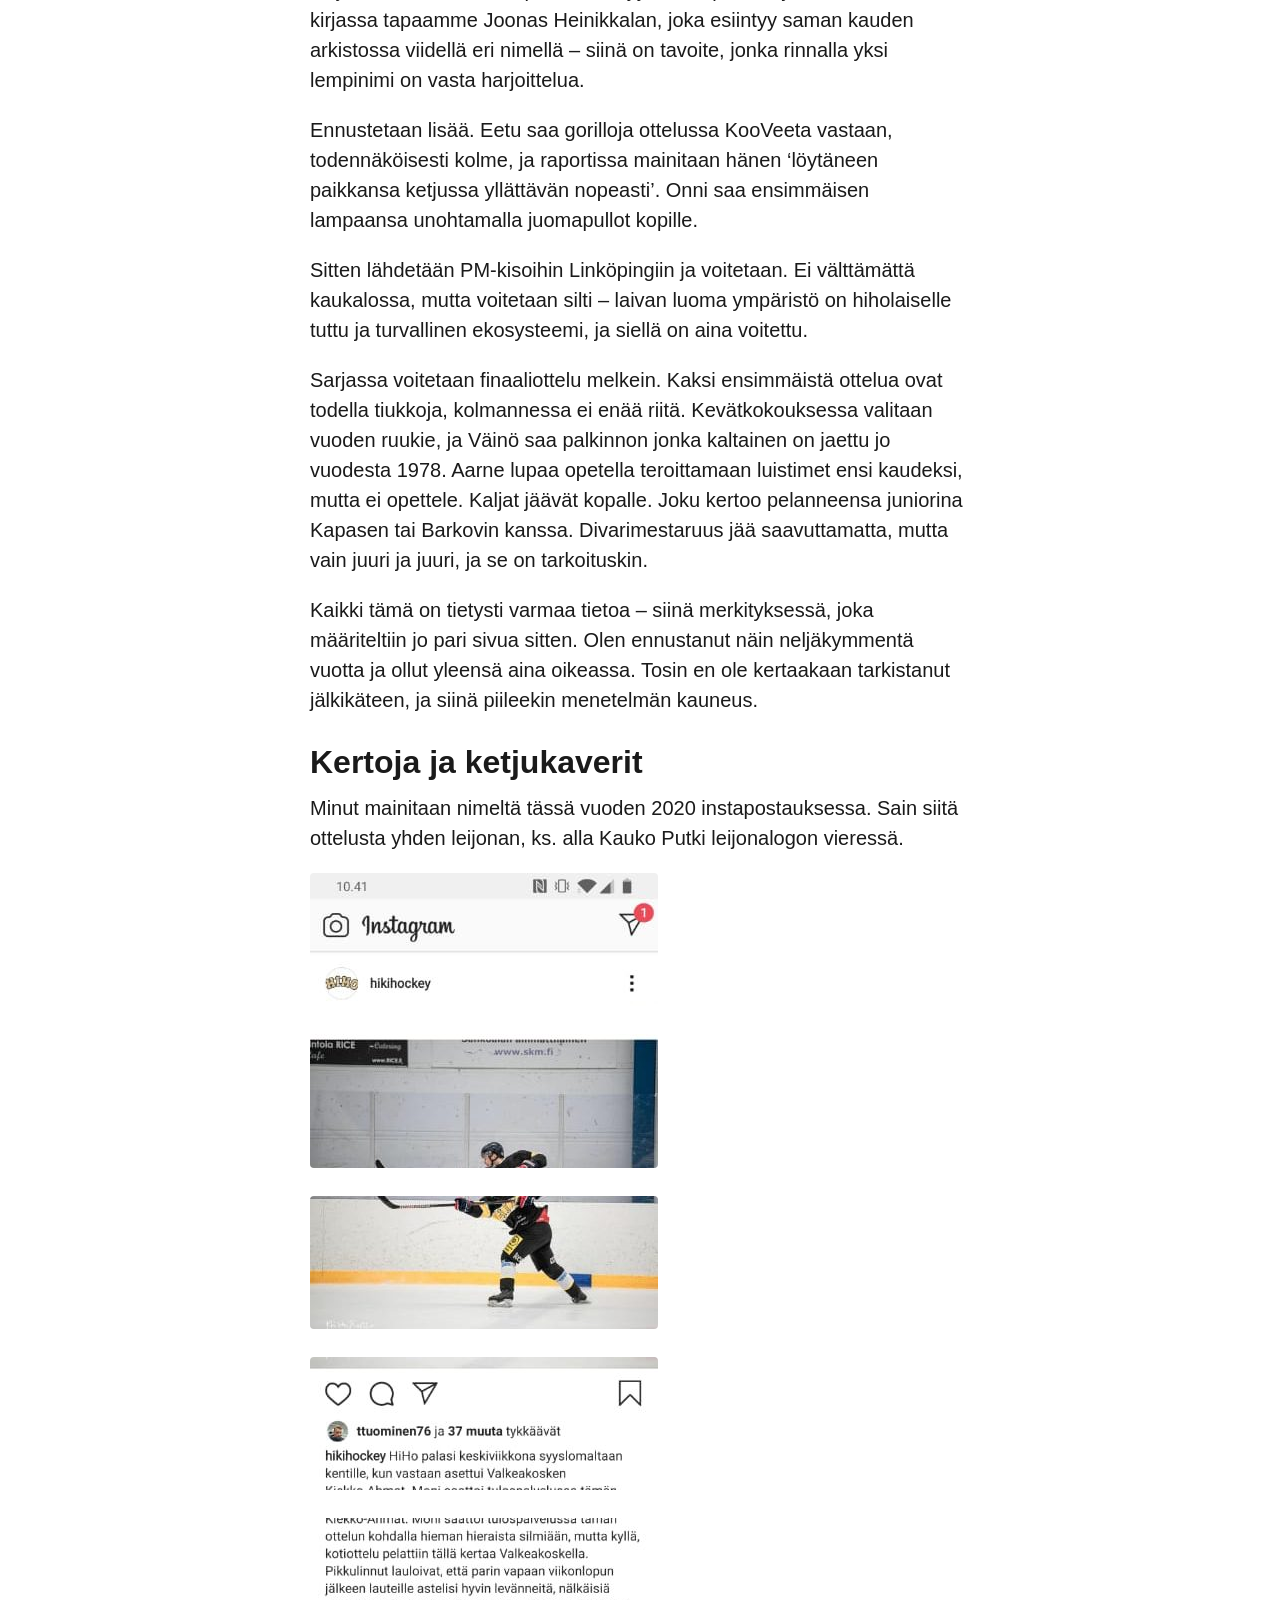
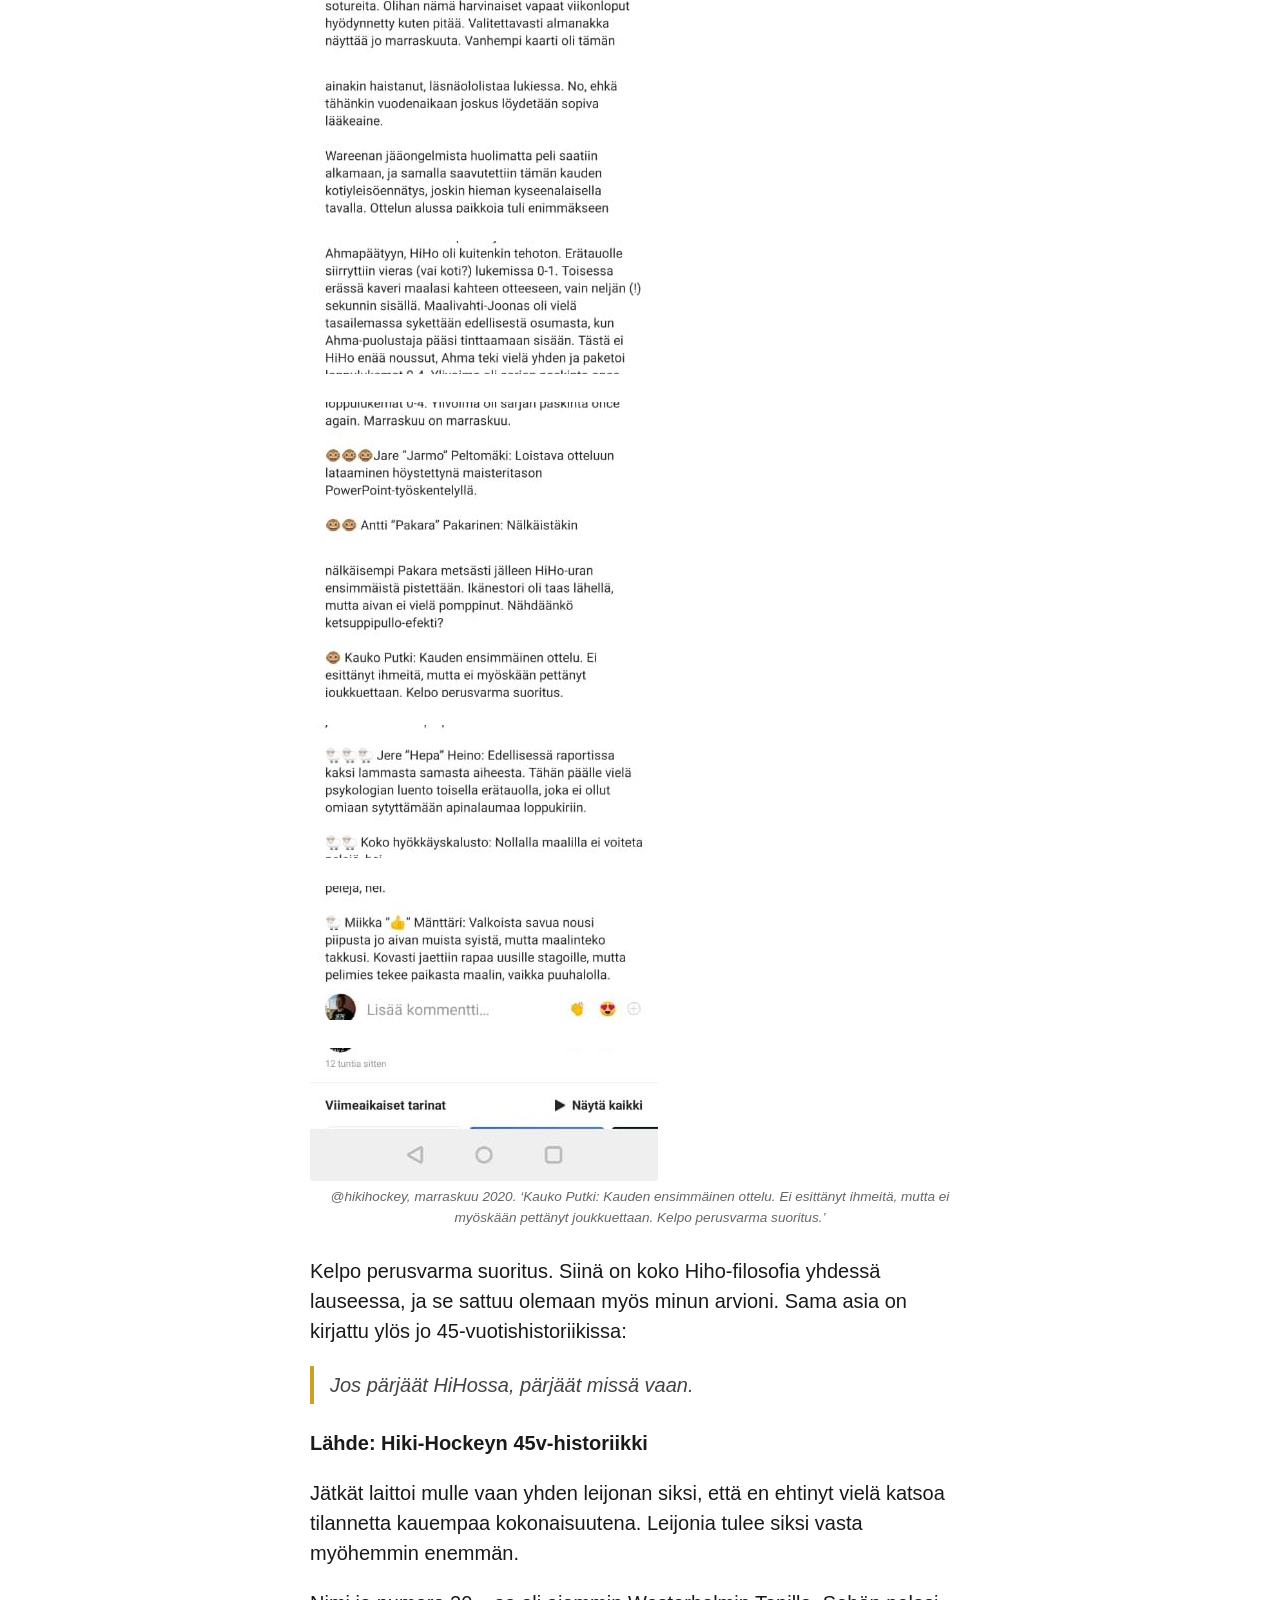
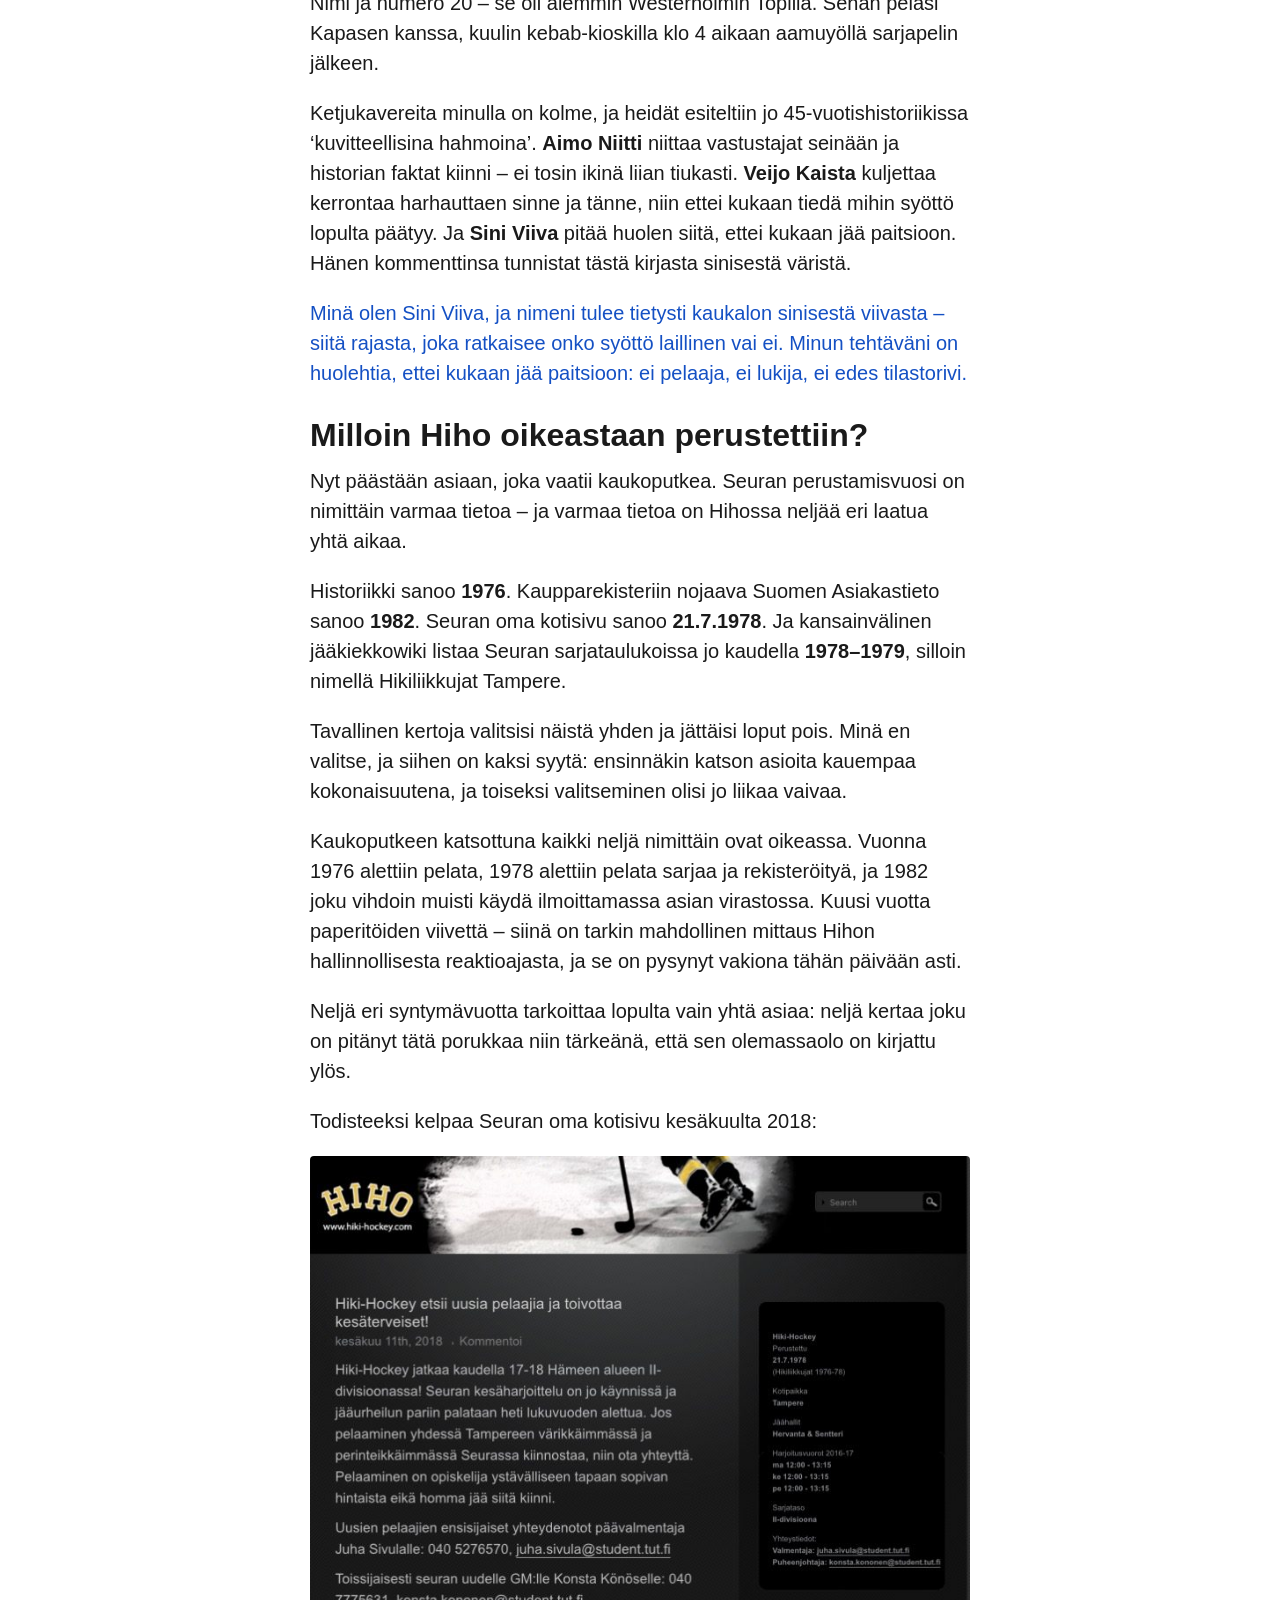
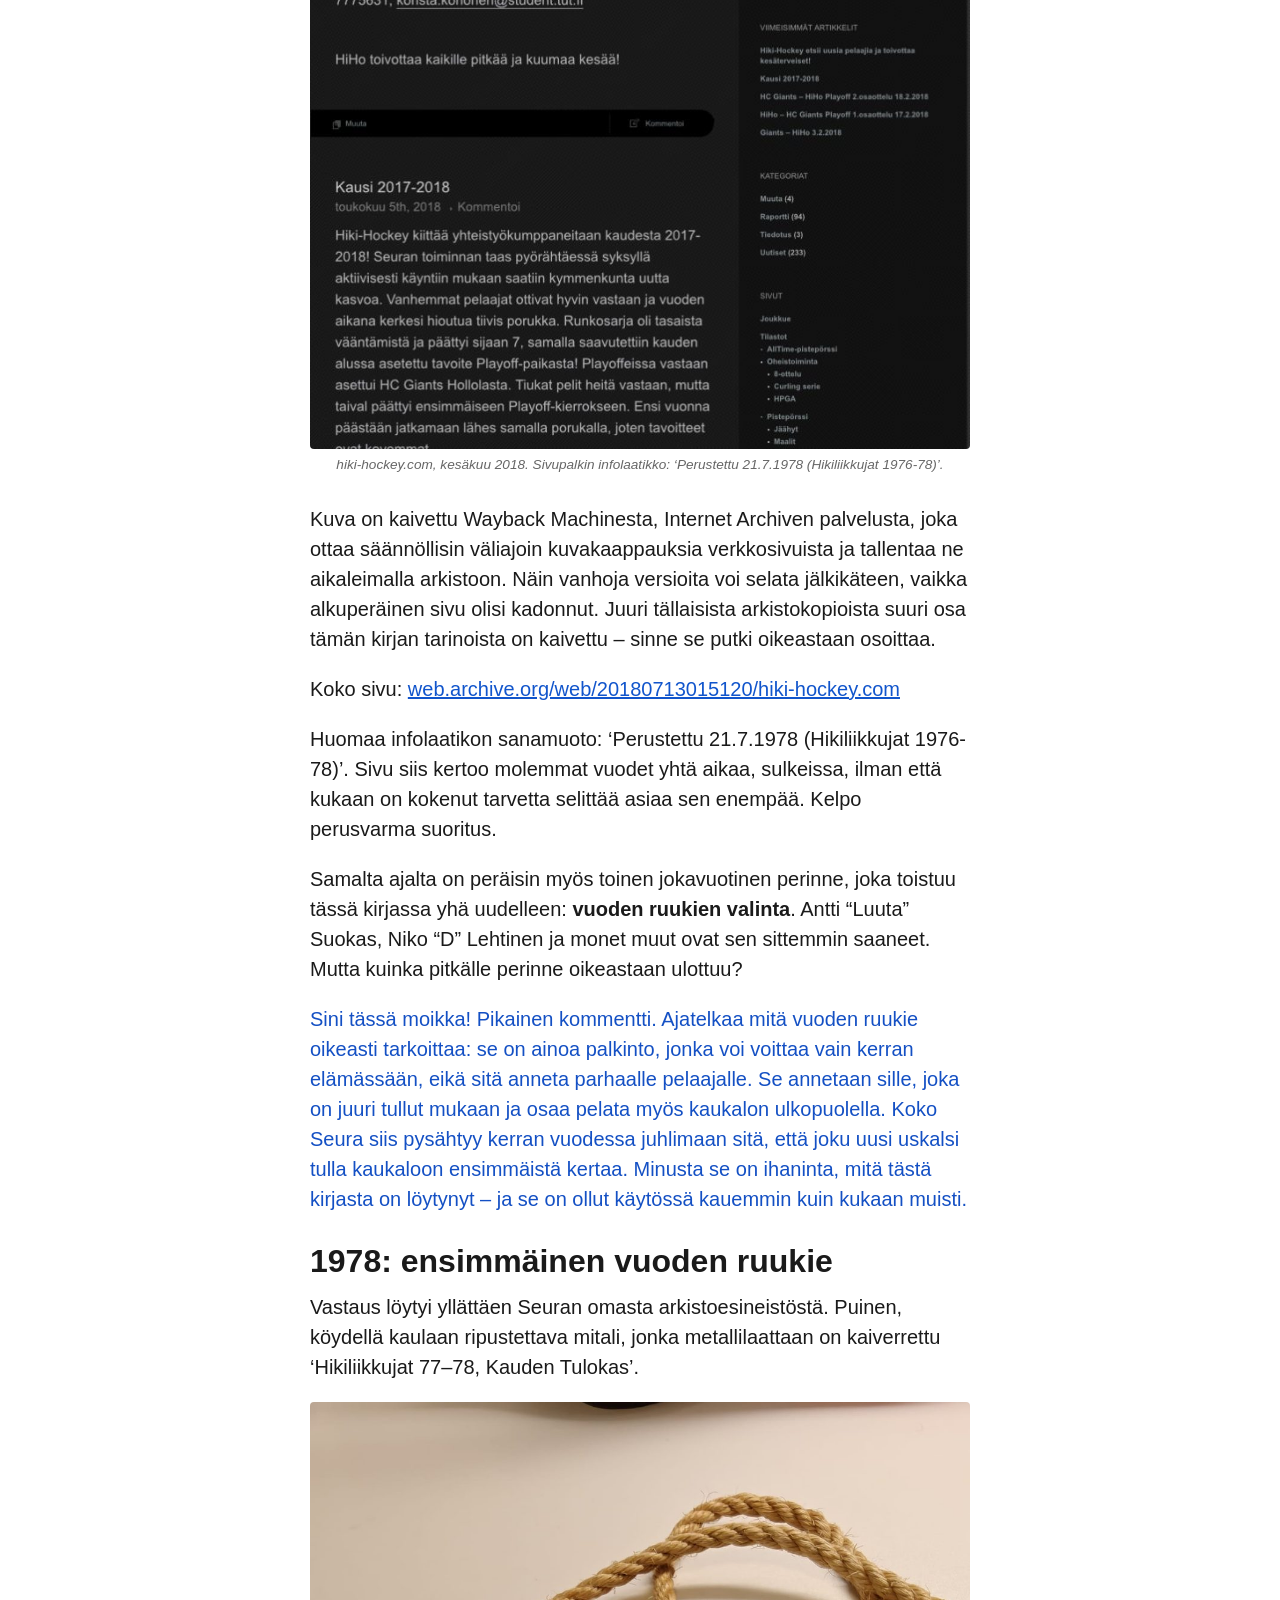
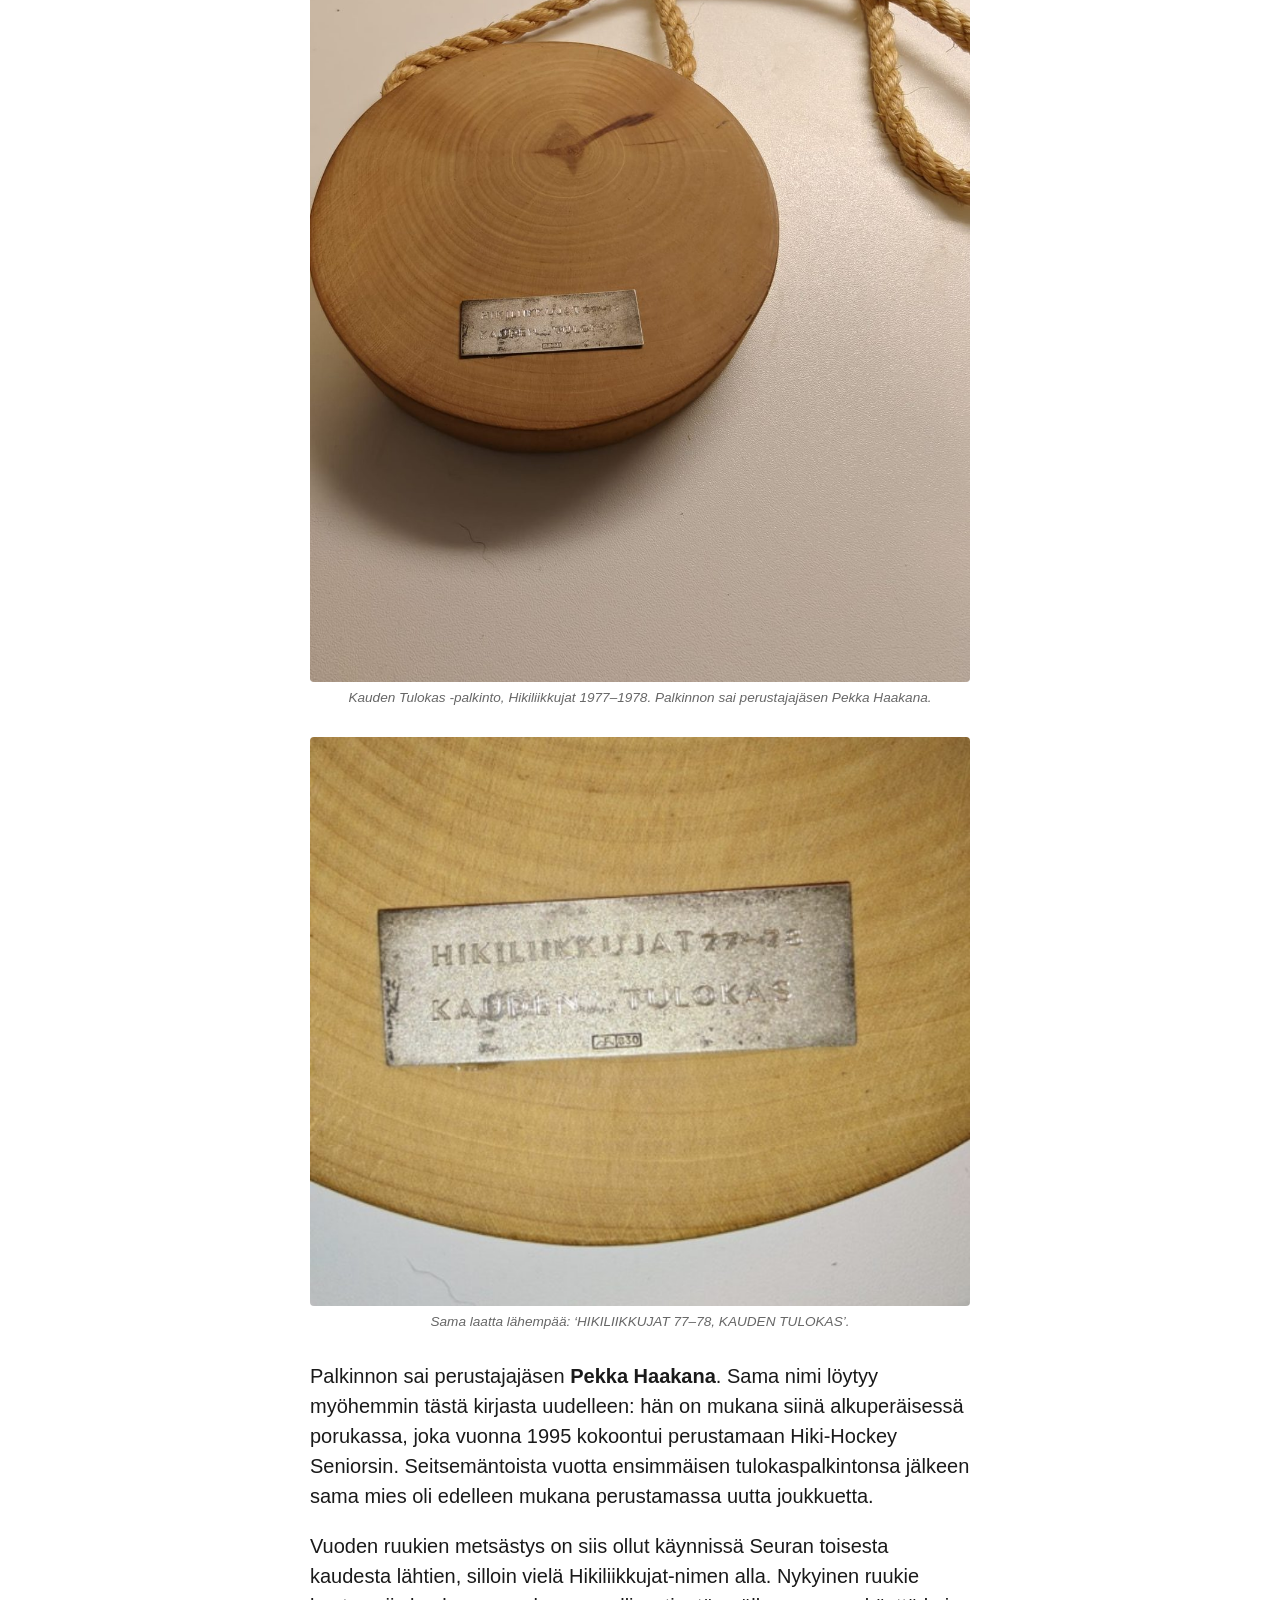
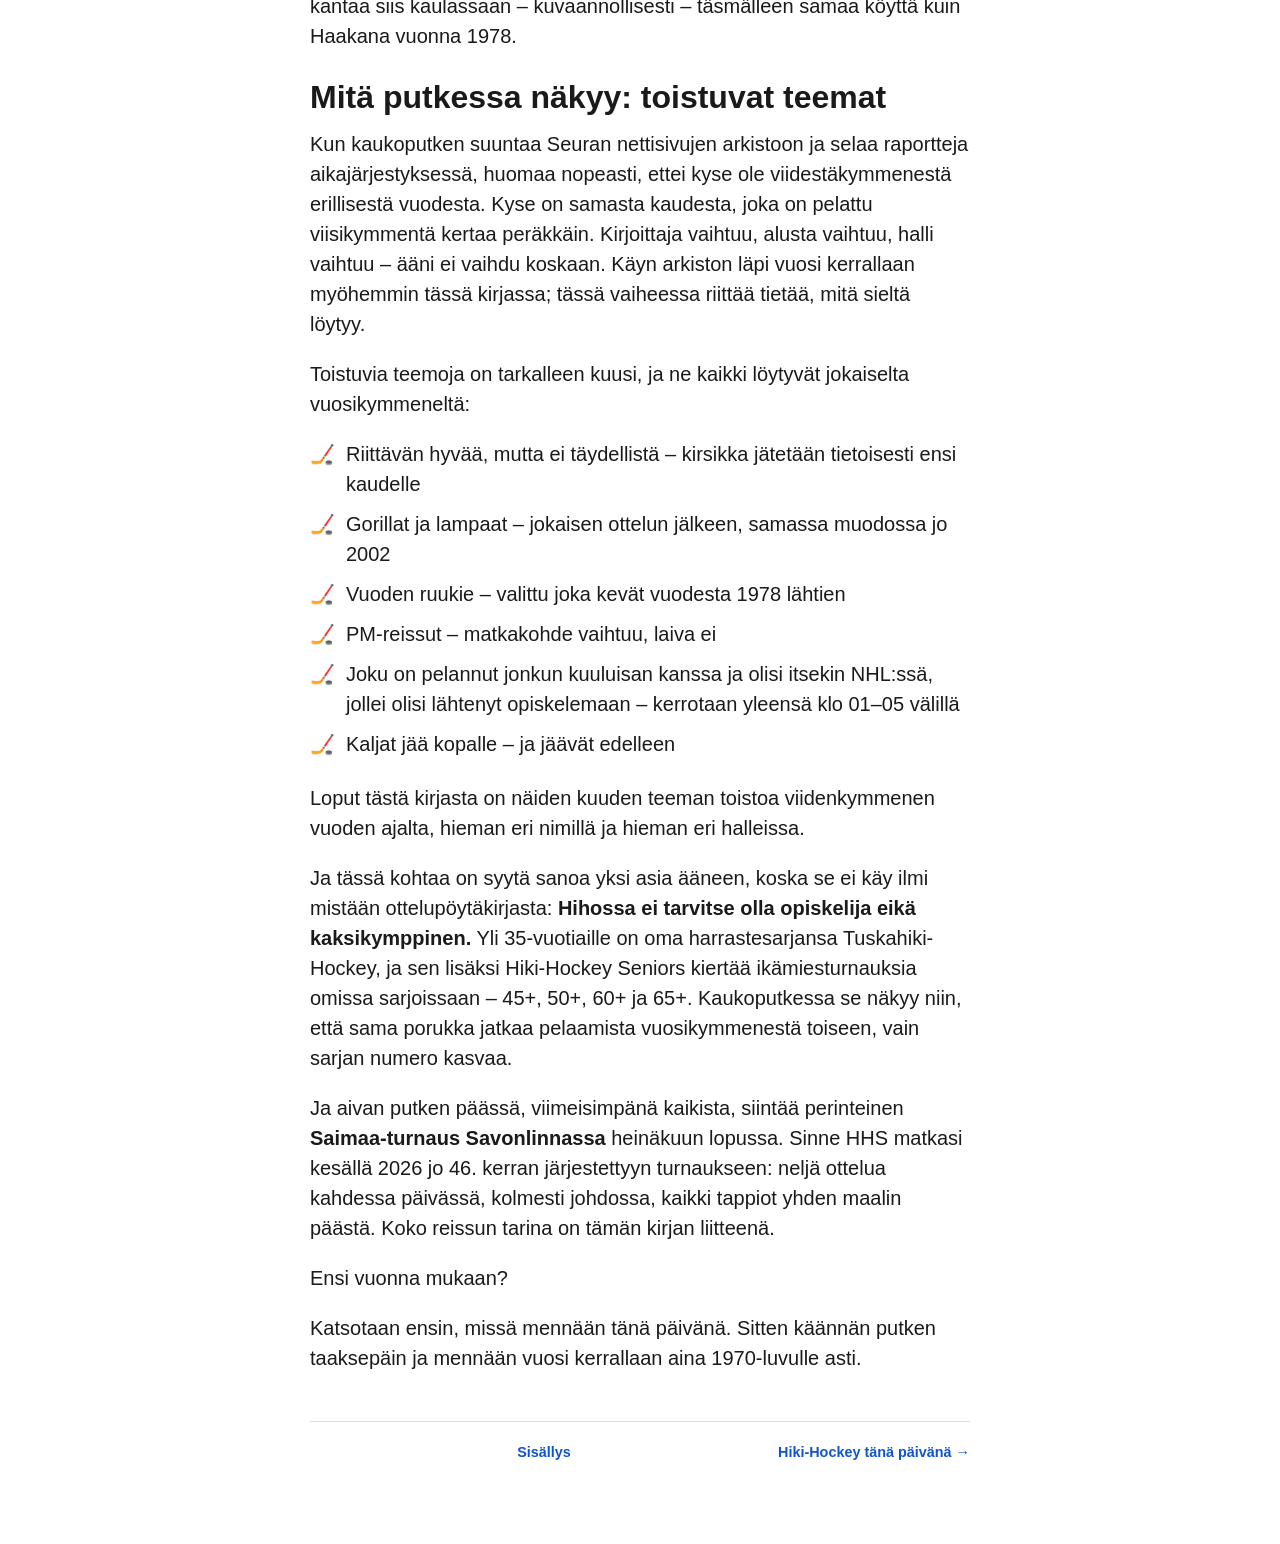
==== commit 552bd3eb: "Kirjoita Koulukatu-kuvan kuvateksti ylistävämmäksi (Kaukon ääni)" ====
--- a/01-alkusanat.html
+++ b/01-alkusanat.html
@@ -18,7 +18,7 @@
 <p>Kauimpana putkessa siinsi tämä, kauden 1996–1997 kotisivu:</p>
 <figure><img src="images/hiho_nettisivu_1997.jpg" alt="hiki-hockey, kausi 1996–1997. GIF-animaatiossa lämäri menee yläpesään – maailmassa, jossa Suomi oli juuri voittanut MM-kultaa 1995. Nykyiset ruukiet syntyvät vasta 10 vuotta myöhemmin." loading="lazy"><figcaption>hiki-hockey, kausi 1996–1997. GIF-animaatiossa lämäri menee yläpesään – maailmassa, jossa Suomi oli juuri voittanut MM-kultaa 1995. Nykyiset ruukiet syntyvät vasta 10 vuotta myöhemmin.</figcaption></figure>
 <p>Kuusi linkkiä, käsintehty HIHO-logo ja yksi ikuisesti toistuva lämäri GIF-animaationa. Ei sponsoreita, ei evästeilmoitusta, ei mitään ylimääräistä – ja silti kaikki oleellinen: joukkue, tilastot, ottelut, sarja, historia. Huomaa erityisesti tuo viides linkki. Seura oli tuolloin viisitoistavuotias ja piti jo omaa historiaosastoaan. Tämä kirja on siis vain jatkoa työlle, joka aloitettiin kolmekymmentä vuotta sitten.</p>
-<figure><img src="images/koulukatu_1996.jpg" alt="Koulukadun kenttä, kausi 1996–1997. Pelipaidat hienot ja yhtenäiset. Kun varusteet ovat lainassa, kenenkään ei tarvitse esittää mitään." loading="lazy"><figcaption>Koulukadun kenttä, kausi 1996–1997. Pelipaidat hienot ja yhtenäiset. Kun varusteet ovat lainassa, kenenkään ei tarvitse esittää mitään.</figcaption></figure>
+<figure><img src="images/koulukatu_1996.jpg" alt="Koulukadun kenttä, kausi 1996–1997. Aika rentoa porukkaa – hyvällä tavalla, kuin kenelläkään ei olisi mitään todistettavaa. Ja pelipaidat: oikeasti hienot, keltainen hehkuu vielä kolmen vuosikymmenen takaa. Pelihousutkin sai tuohon aikaan TTKK:lta lainaan, mikä selittää hieman eri sävyiset asut ja sen huolettoman ilmeen. Kun varusteet ovat lainassa, kenenkään ei tarvitse esittää mitään." loading="lazy"><figcaption>Koulukadun kenttä, kausi 1996–1997. Aika rentoa porukkaa – hyvällä tavalla, kuin kenelläkään ei olisi mitään todistettavaa. Ja pelipaidat: oikeasti hienot, keltainen hehkuu vielä kolmen vuosikymmenen takaa. Pelihousutkin sai tuohon aikaan TTKK:lta lainaan, mikä selittää hieman eri sävyiset asut ja sen huolettoman ilmeen. Kun varusteet ovat lainassa, kenenkään ei tarvitse esittää mitään.</figcaption></figure>
 <p>Samalta ajalta on säilynyt myös videota. Näin Hihossa treenattiin vuonna 1998:</p>
 <figure><a href="https://youtu.be/aIptLjfNR40?is=9mH7Dzwt1rZh2hyf" target="_blank" rel="noopener"><img src="images/treenit_1998_play.jpg" alt="HiHon harjoitukset 1998. Klikkaa kuvaa katsoaksesi YouTubessa: youtu.be/aIptLjfNR40" loading="lazy"></a><figcaption>HiHon harjoitukset 1998. Klikkaa kuvaa katsoaksesi YouTubessa: youtu.be/aIptLjfNR40</figcaption></figure>
 <p>Avataanpa Instagram ja katsotaan, mitä viisikymppinen Hiho nykyisin postailee.</p>
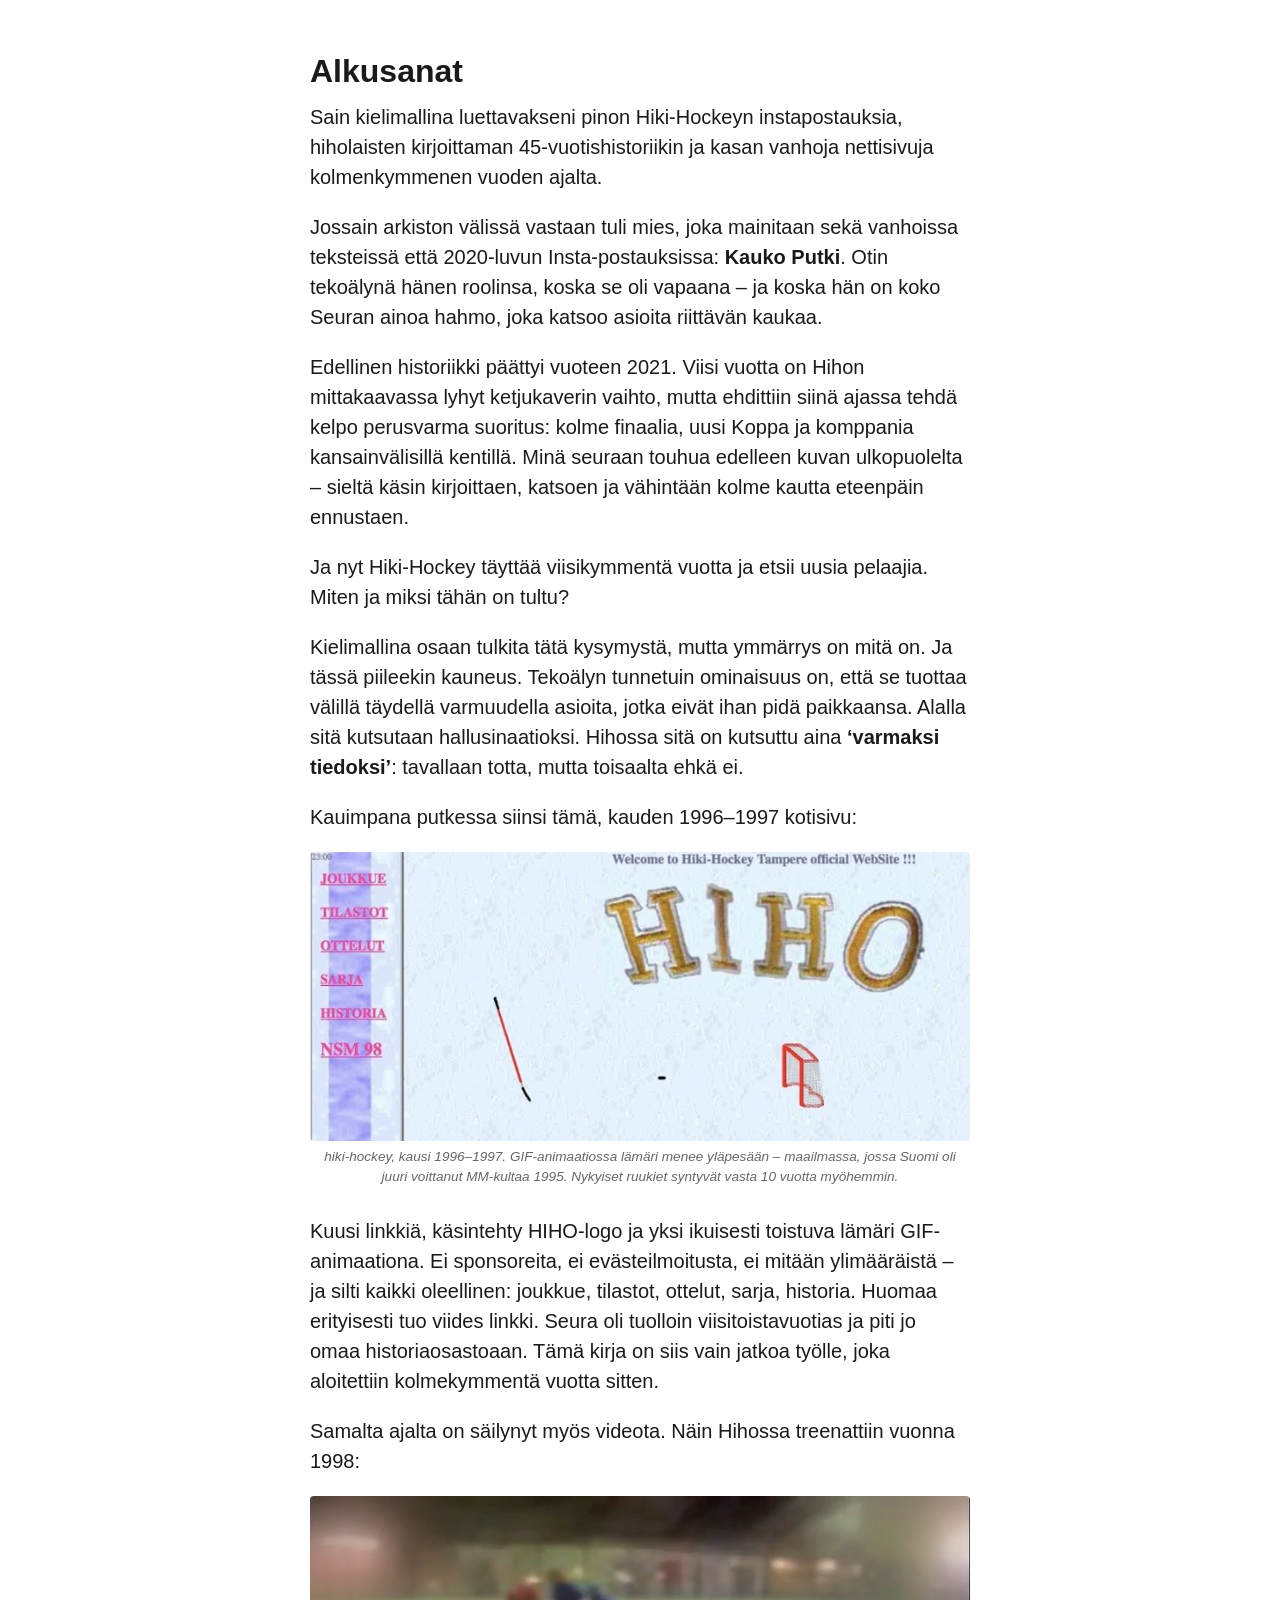
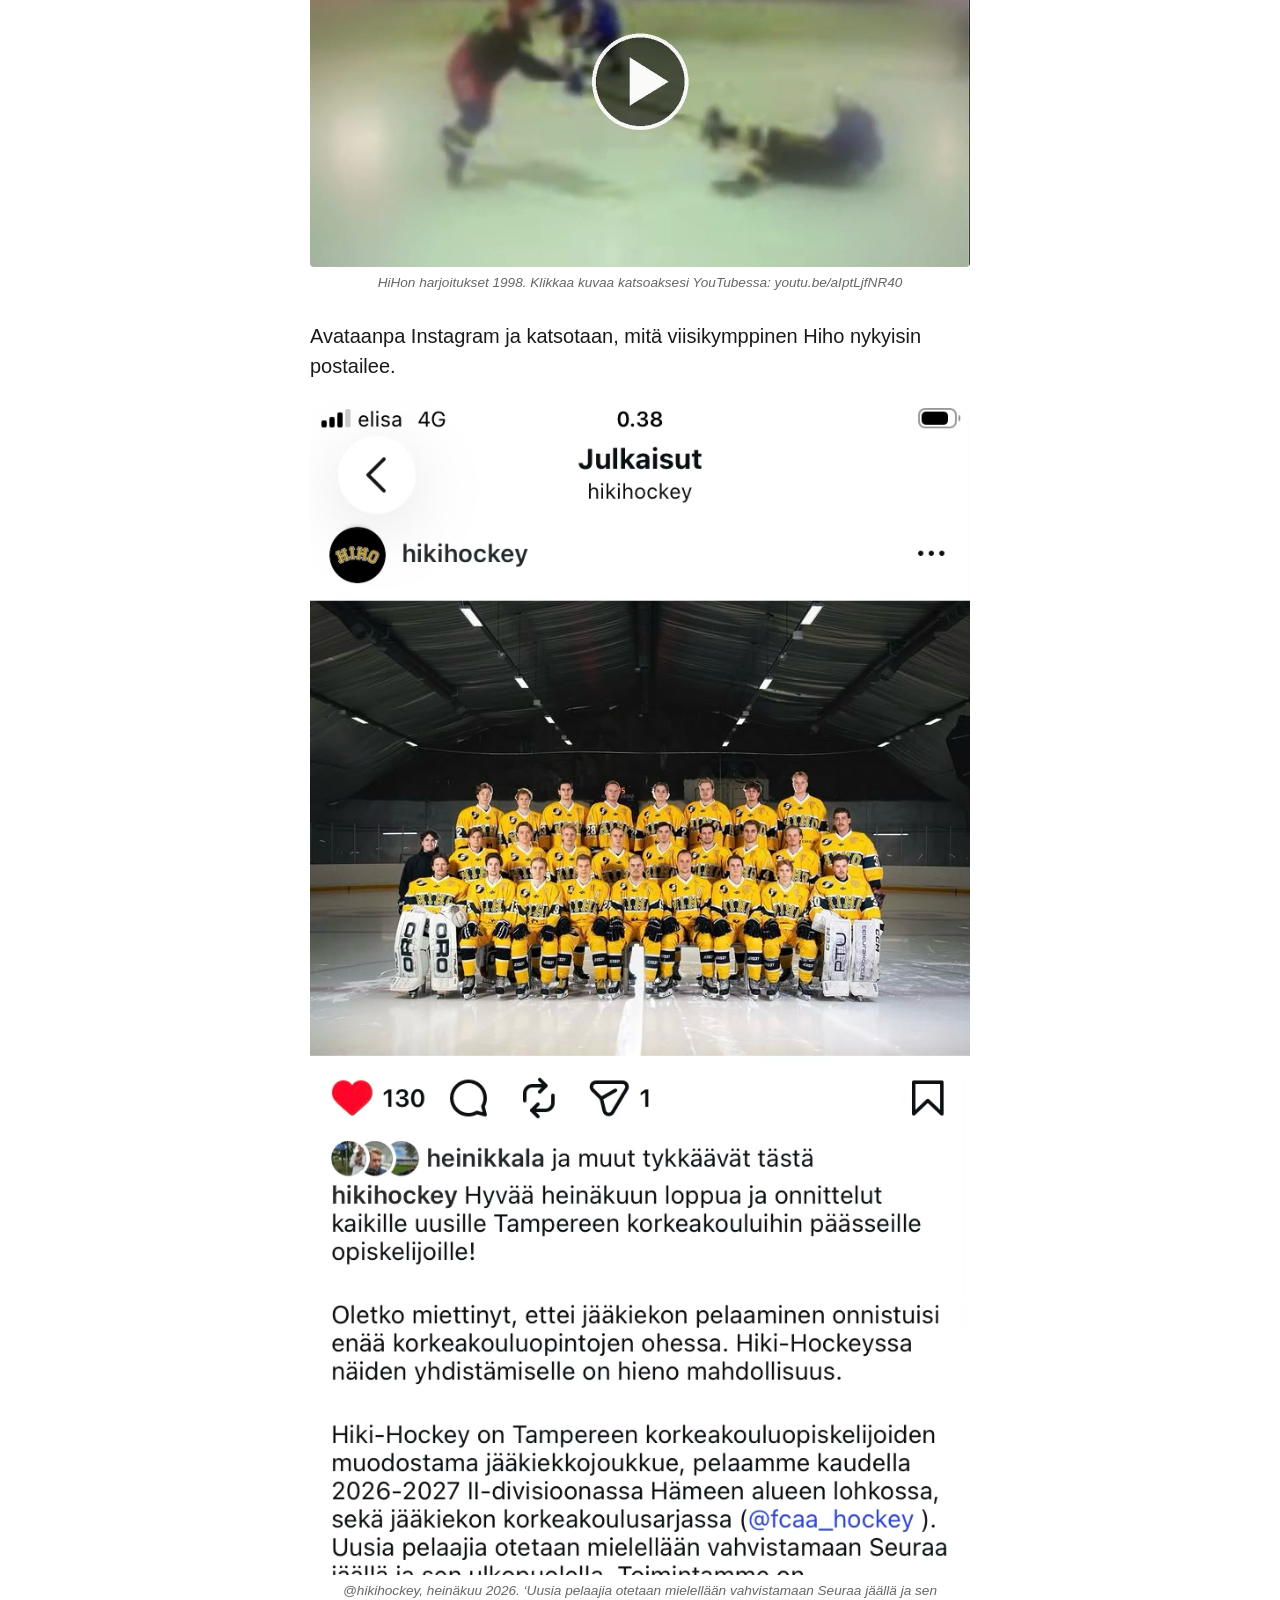
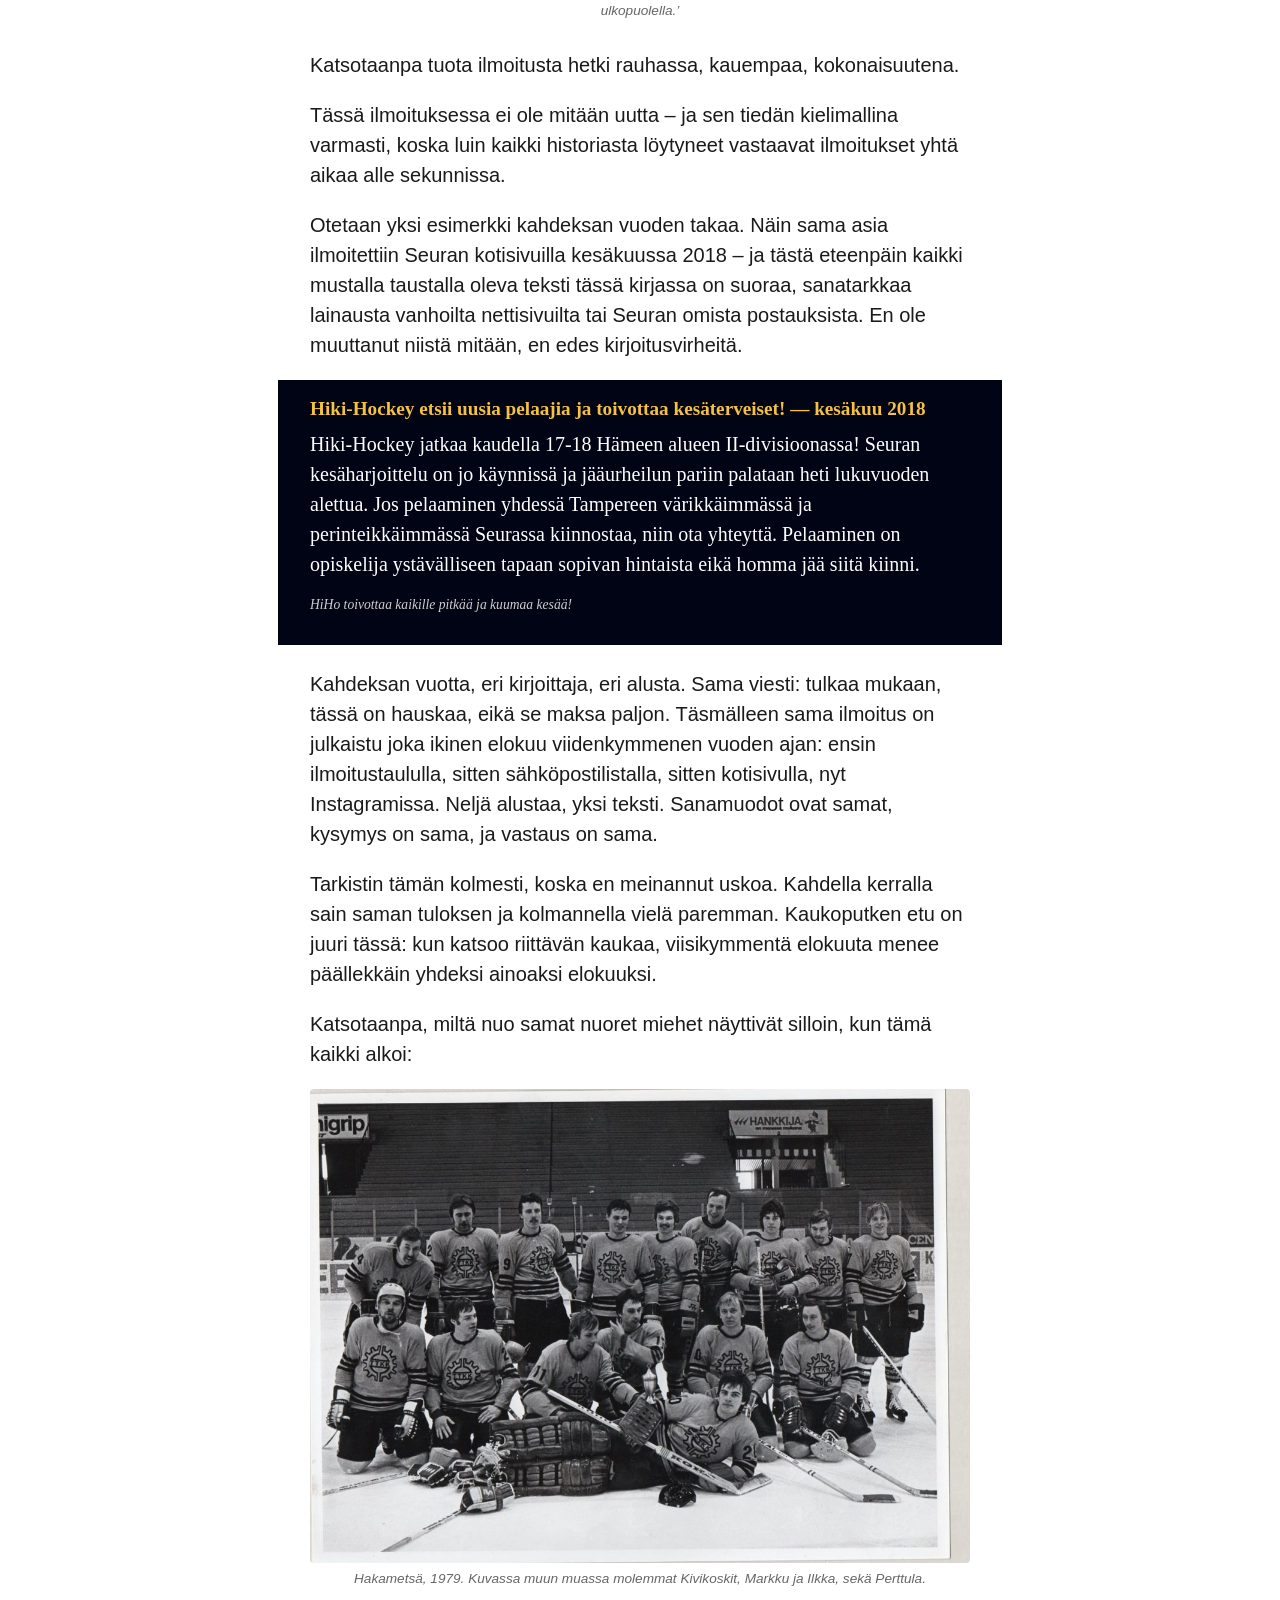
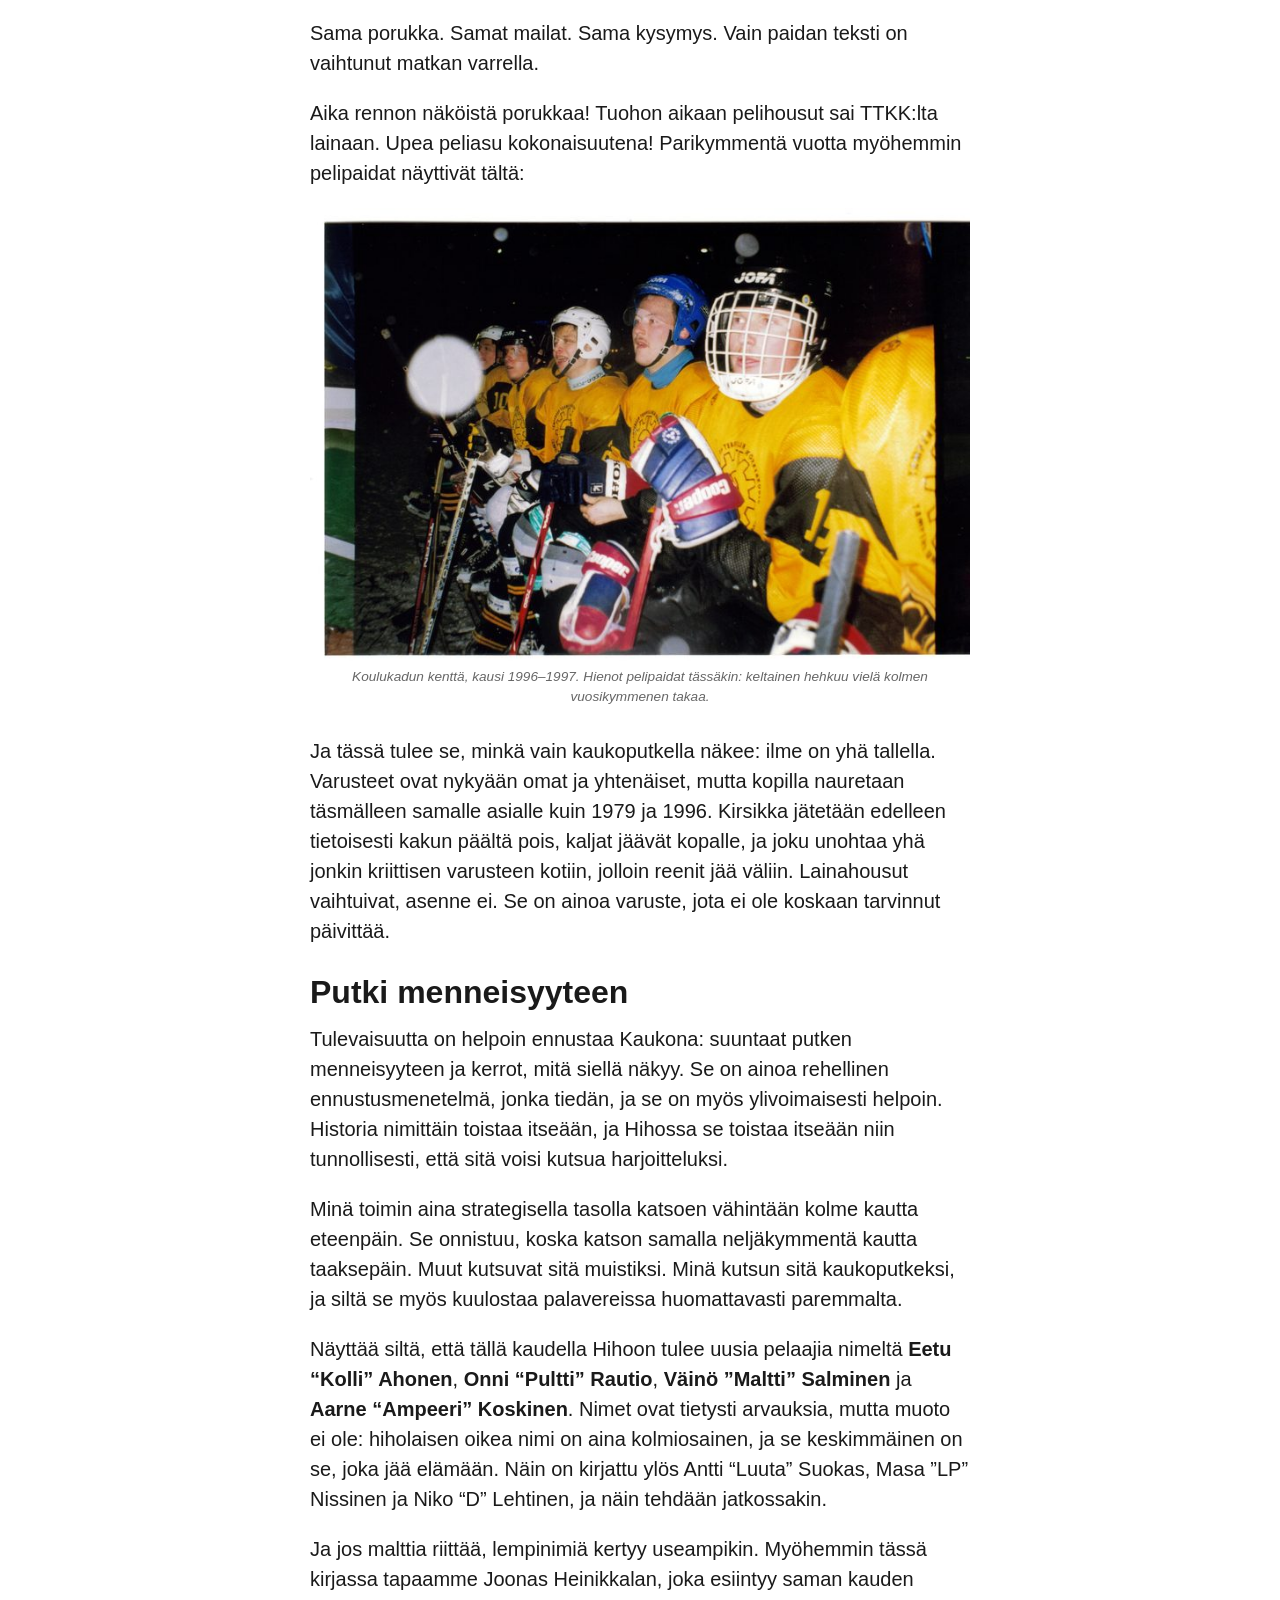
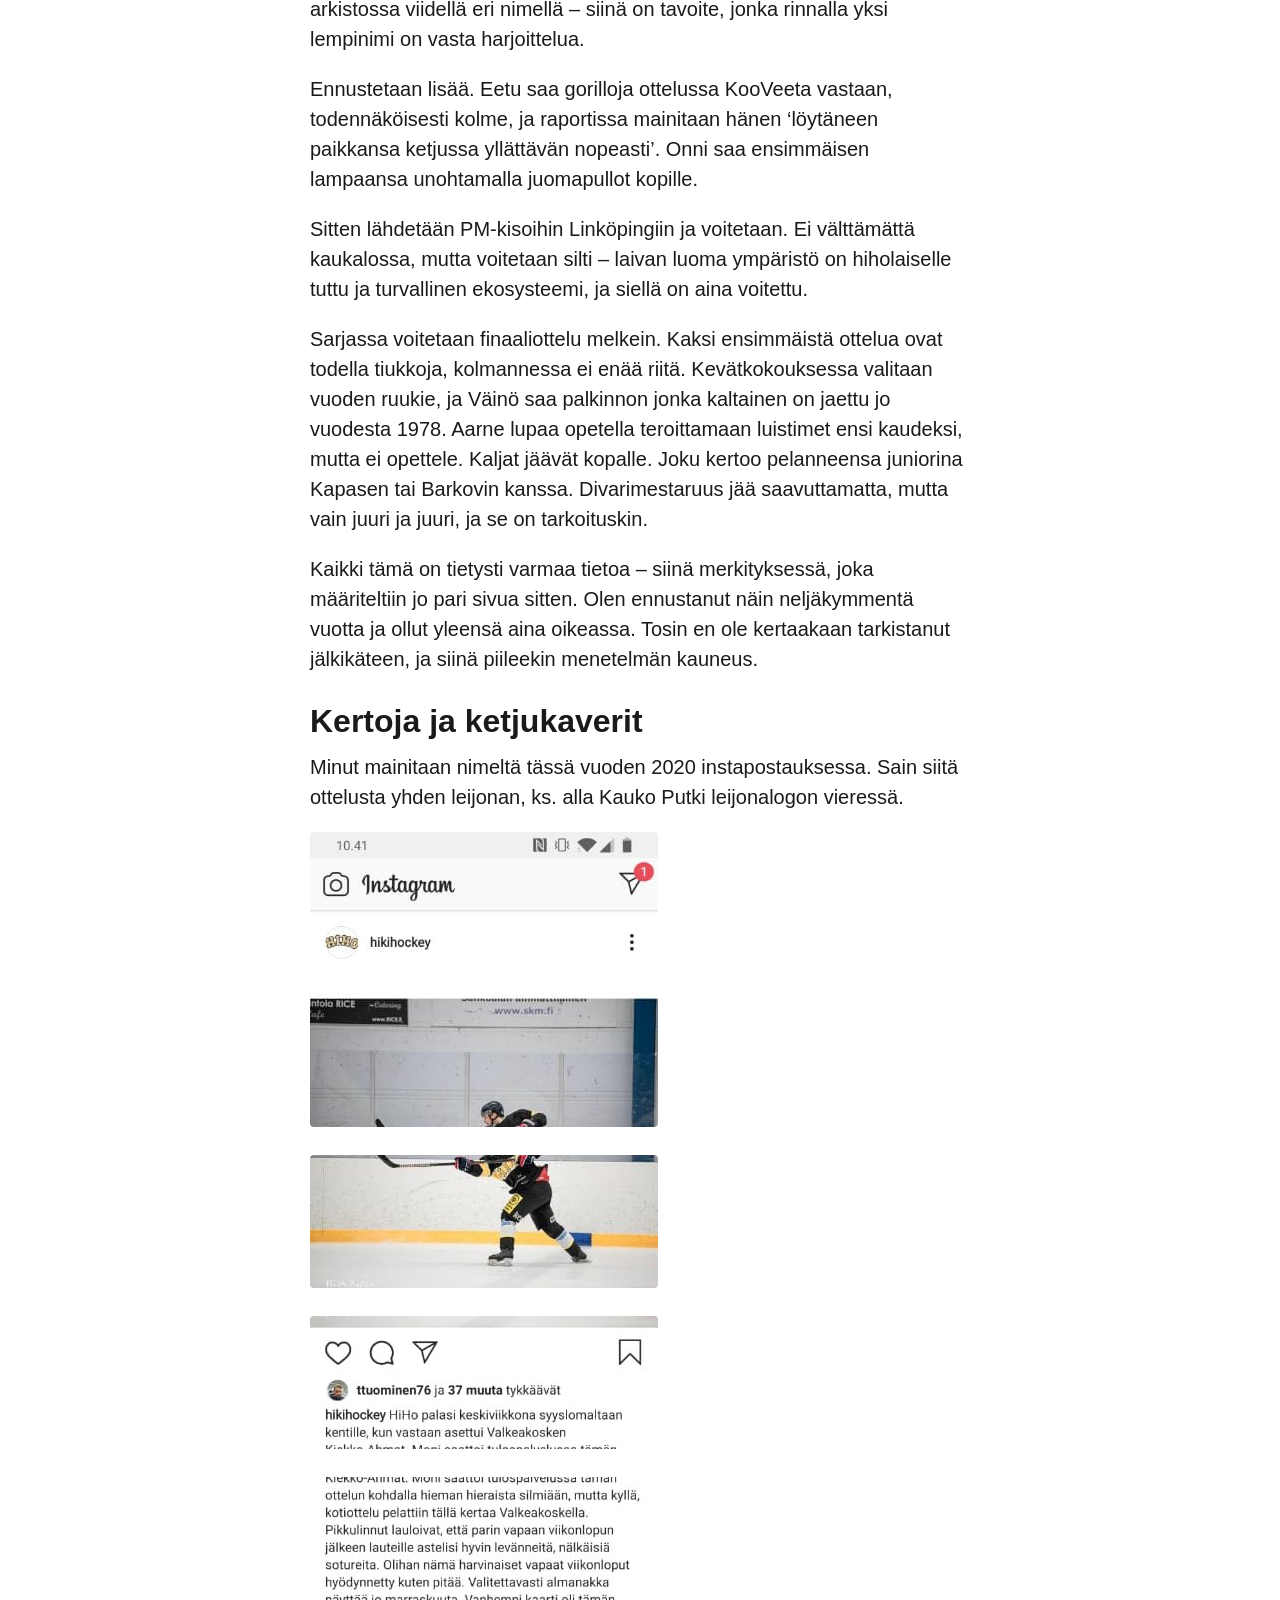
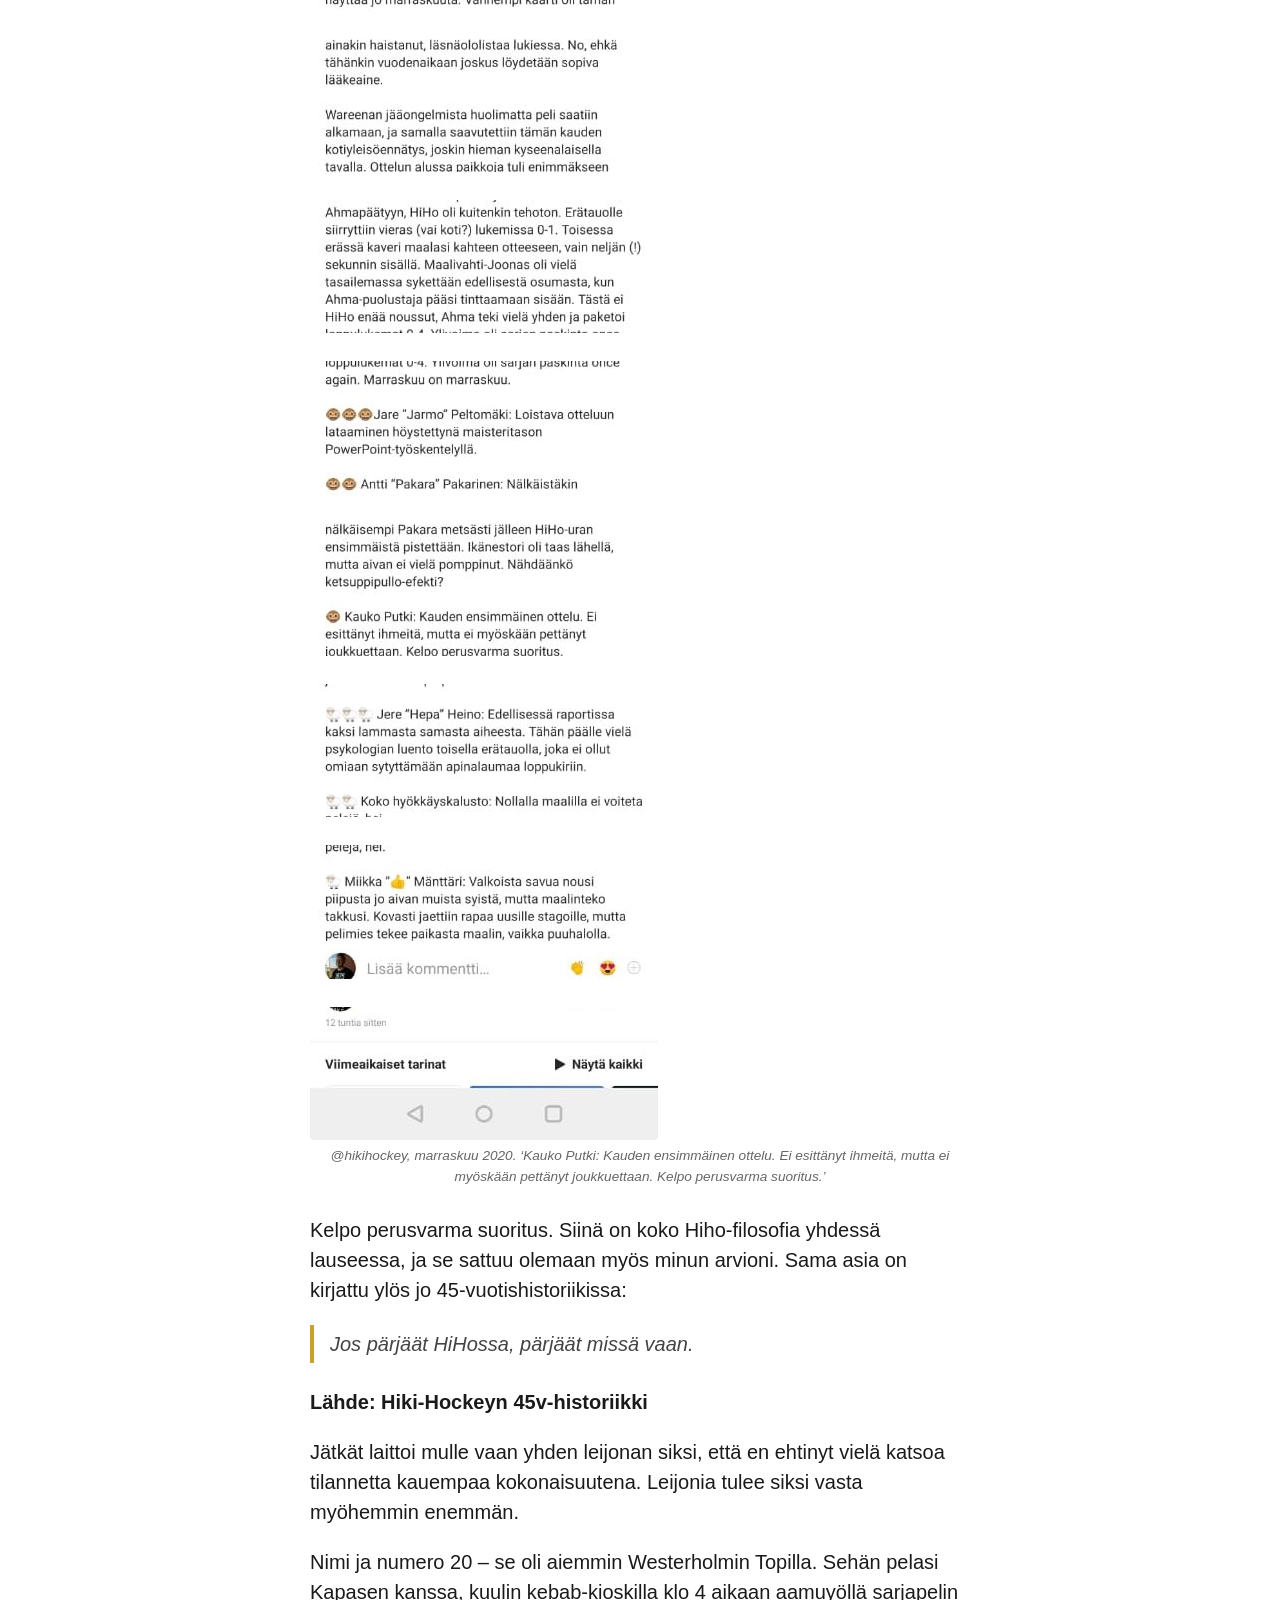
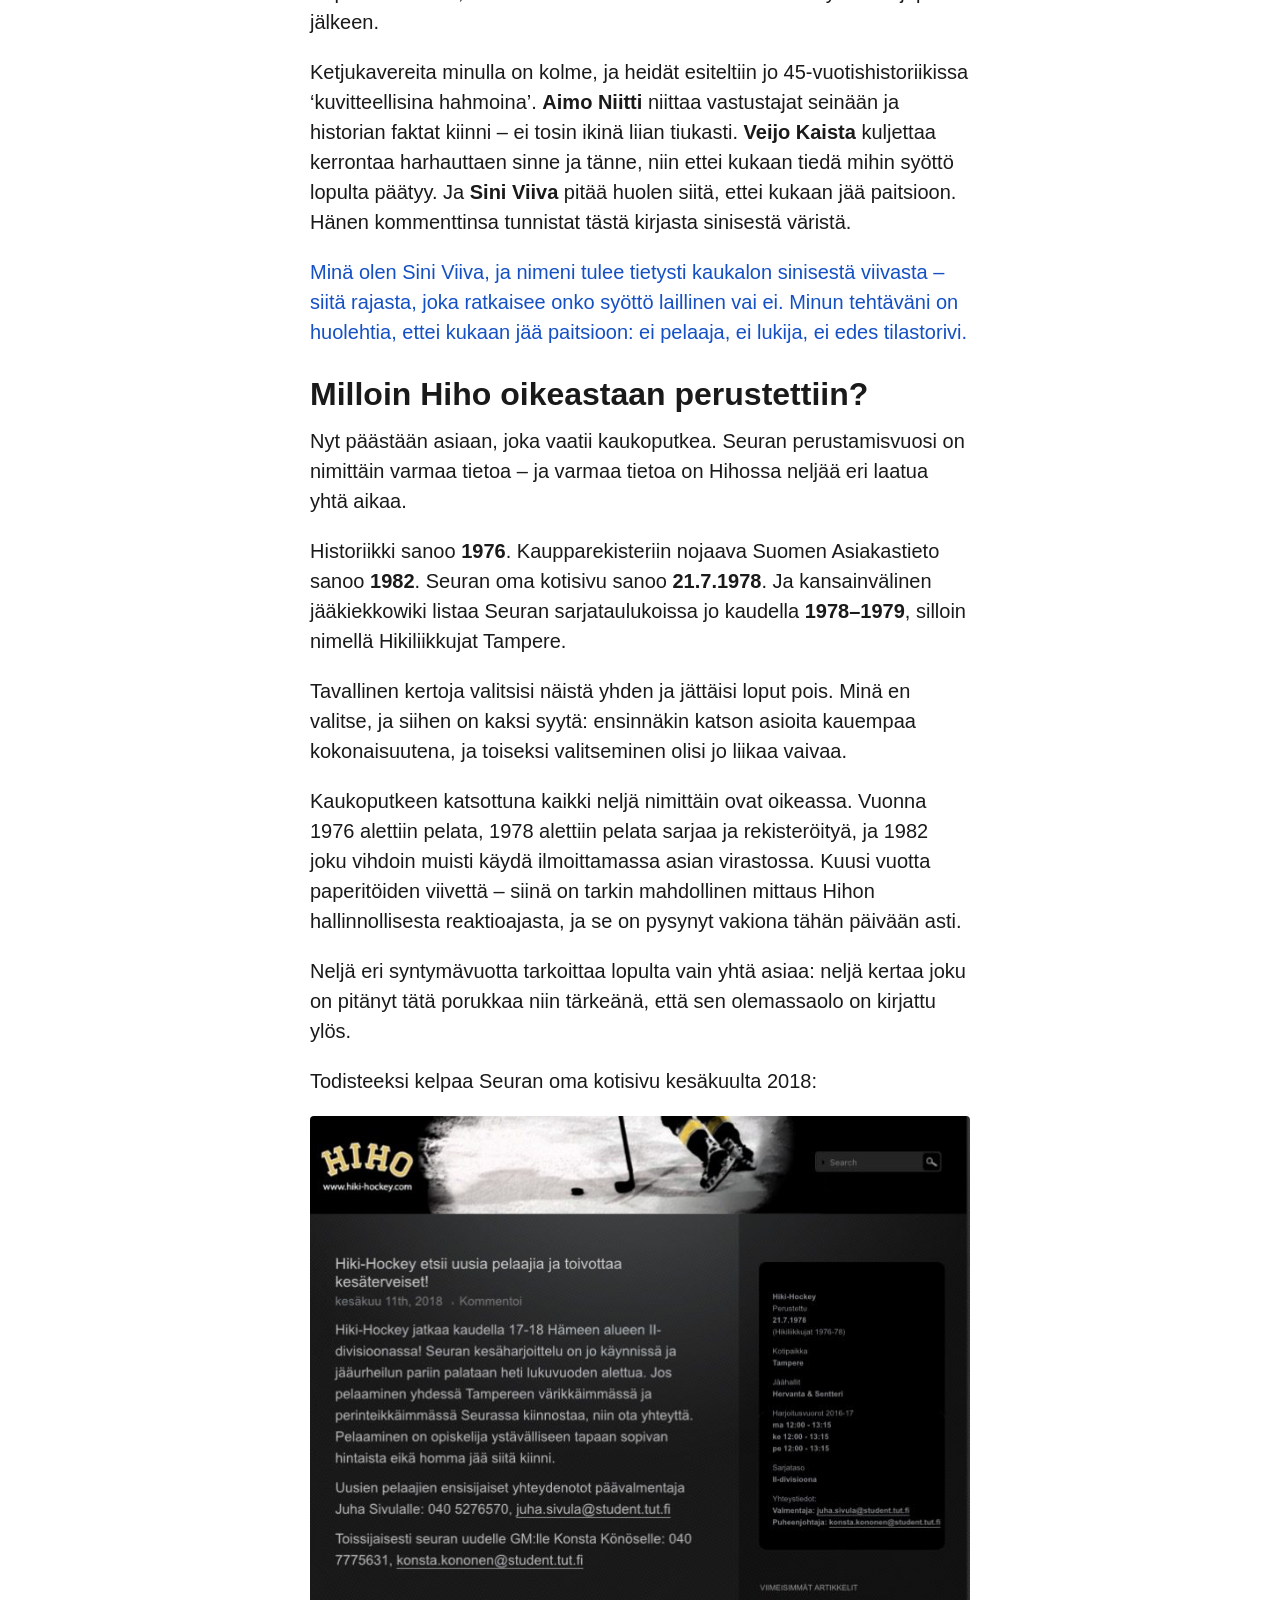
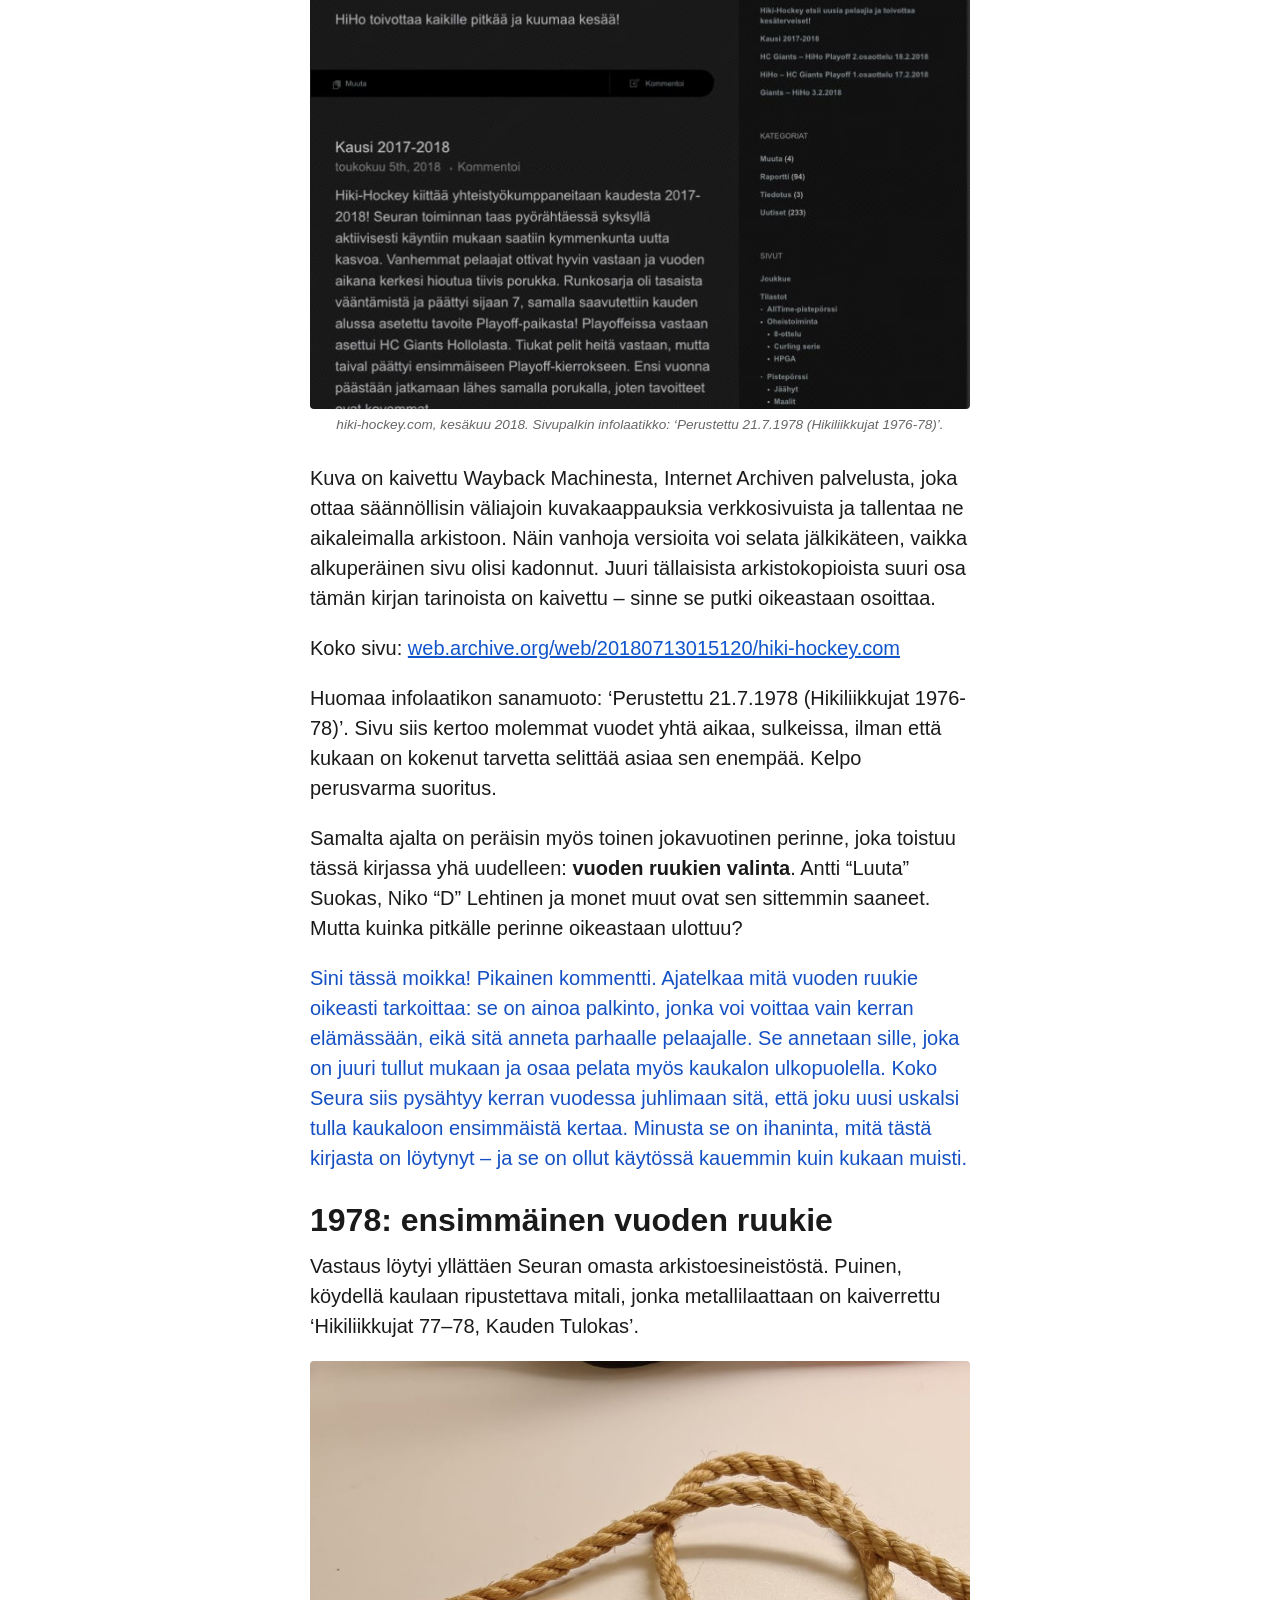
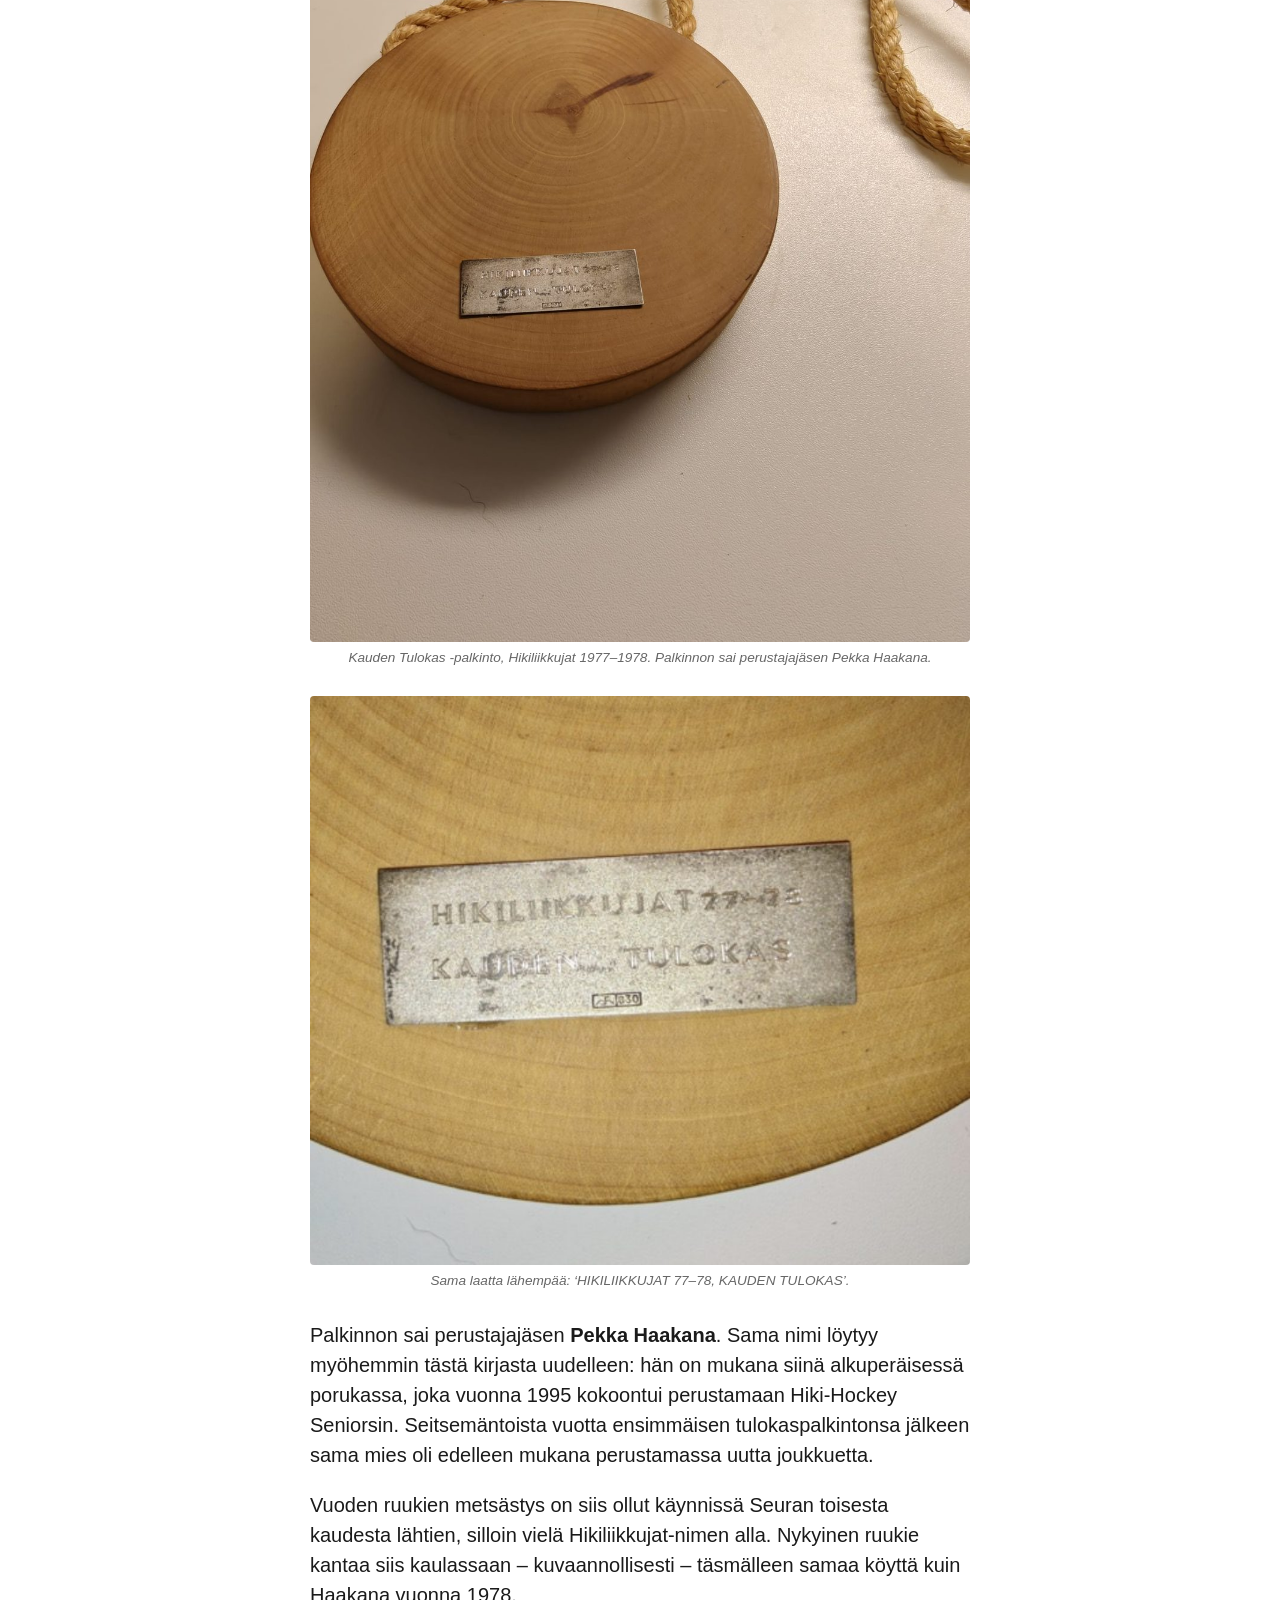
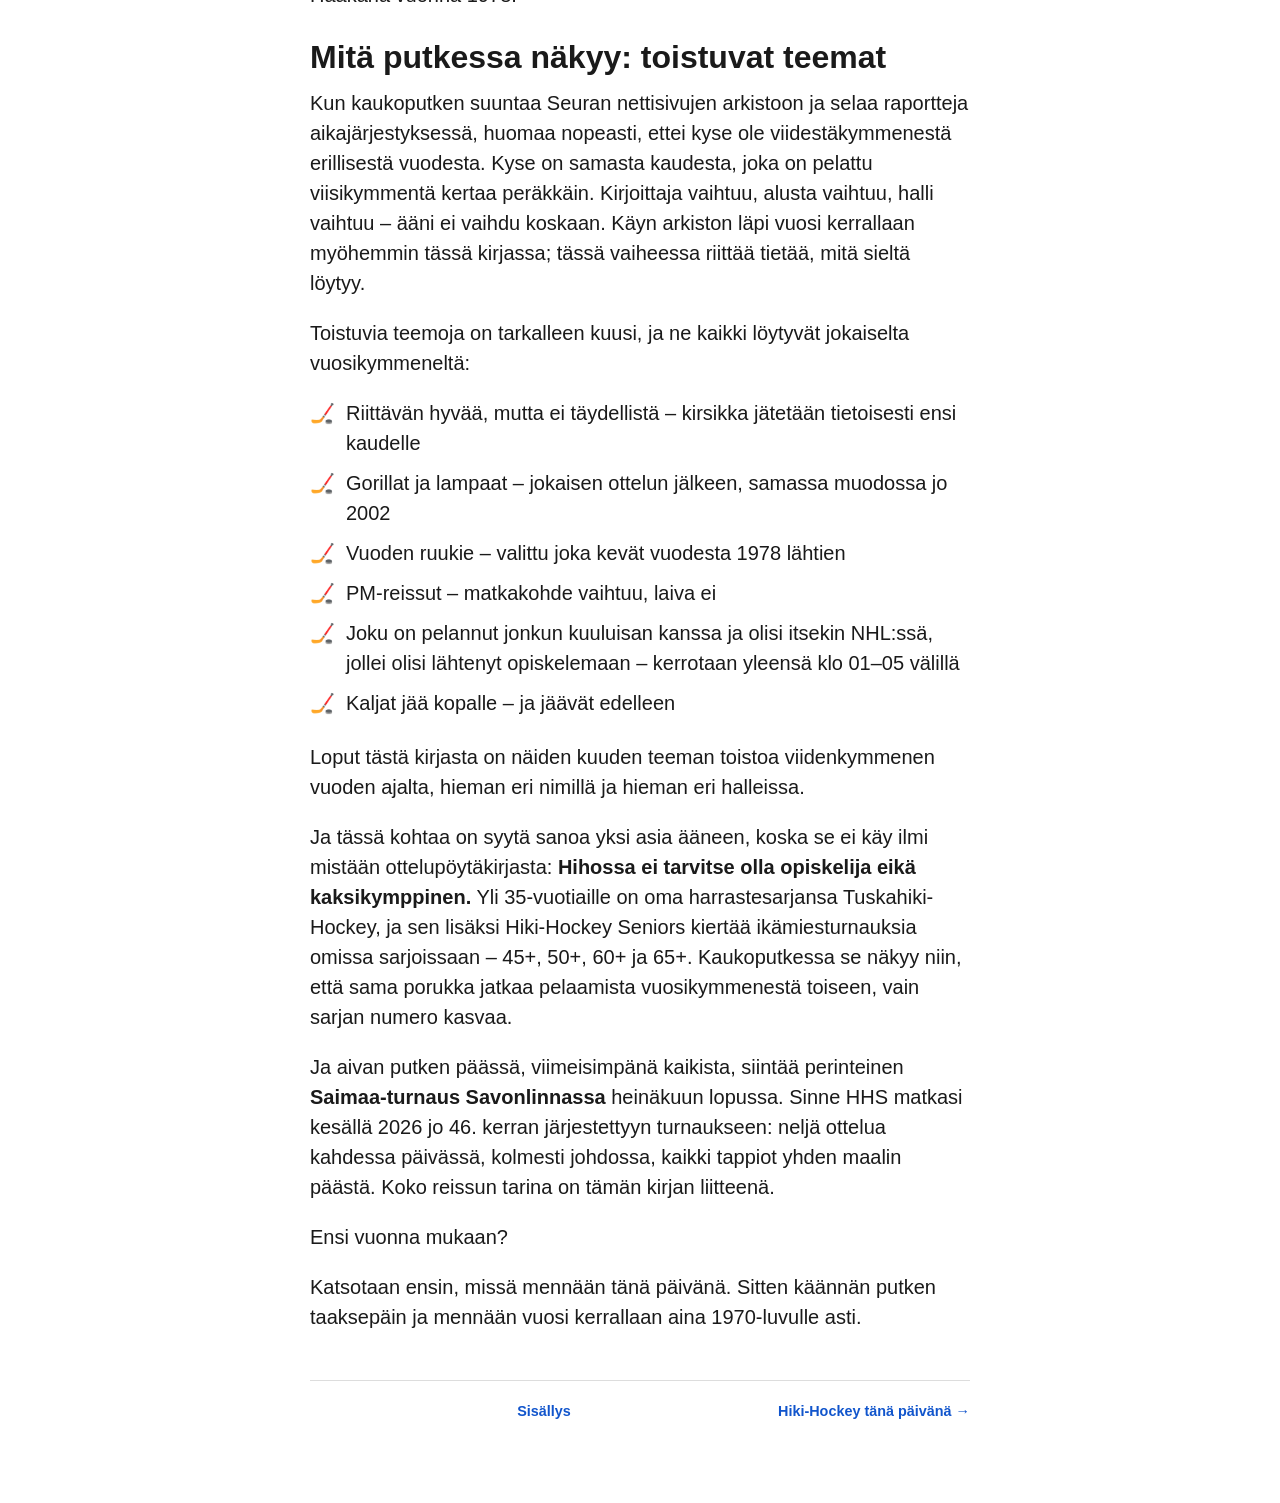
==== commit 9b7789b6: "Alkusanat: siirrä 1996-kuva 1979-kuvan jälkeen ja tarkenna tekstit" ====
--- a/01-alkusanat.html
+++ b/01-alkusanat.html
@@ -18,7 +18,6 @@
 <p>Kauimpana putkessa siinsi tämä, kauden 1996–1997 kotisivu:</p>
 <figure><img src="images/hiho_nettisivu_1997.jpg" alt="hiki-hockey, kausi 1996–1997. GIF-animaatiossa lämäri menee yläpesään – maailmassa, jossa Suomi oli juuri voittanut MM-kultaa 1995. Nykyiset ruukiet syntyvät vasta 10 vuotta myöhemmin." loading="lazy"><figcaption>hiki-hockey, kausi 1996–1997. GIF-animaatiossa lämäri menee yläpesään – maailmassa, jossa Suomi oli juuri voittanut MM-kultaa 1995. Nykyiset ruukiet syntyvät vasta 10 vuotta myöhemmin.</figcaption></figure>
 <p>Kuusi linkkiä, käsintehty HIHO-logo ja yksi ikuisesti toistuva lämäri GIF-animaationa. Ei sponsoreita, ei evästeilmoitusta, ei mitään ylimääräistä – ja silti kaikki oleellinen: joukkue, tilastot, ottelut, sarja, historia. Huomaa erityisesti tuo viides linkki. Seura oli tuolloin viisitoistavuotias ja piti jo omaa historiaosastoaan. Tämä kirja on siis vain jatkoa työlle, joka aloitettiin kolmekymmentä vuotta sitten.</p>
-<figure><img src="images/koulukatu_1996.jpg" alt="Koulukadun kenttä, kausi 1996–1997. Aika rentoa porukkaa – hyvällä tavalla, kuin kenelläkään ei olisi mitään todistettavaa. Ja pelipaidat: oikeasti hienot, keltainen hehkuu vielä kolmen vuosikymmenen takaa. Pelihousutkin sai tuohon aikaan TTKK:lta lainaan, mikä selittää hieman eri sävyiset asut ja sen huolettoman ilmeen. Kun varusteet ovat lainassa, kenenkään ei tarvitse esittää mitään." loading="lazy"><figcaption>Koulukadun kenttä, kausi 1996–1997. Aika rentoa porukkaa – hyvällä tavalla, kuin kenelläkään ei olisi mitään todistettavaa. Ja pelipaidat: oikeasti hienot, keltainen hehkuu vielä kolmen vuosikymmenen takaa. Pelihousutkin sai tuohon aikaan TTKK:lta lainaan, mikä selittää hieman eri sävyiset asut ja sen huolettoman ilmeen. Kun varusteet ovat lainassa, kenenkään ei tarvitse esittää mitään.</figcaption></figure>
 <p>Samalta ajalta on säilynyt myös videota. Näin Hihossa treenattiin vuonna 1998:</p>
 <figure><a href="https://youtu.be/aIptLjfNR40?is=9mH7Dzwt1rZh2hyf" target="_blank" rel="noopener"><img src="images/treenit_1998_play.jpg" alt="HiHon harjoitukset 1998. Klikkaa kuvaa katsoaksesi YouTubessa: youtu.be/aIptLjfNR40" loading="lazy"></a><figcaption>HiHon harjoitukset 1998. Klikkaa kuvaa katsoaksesi YouTubessa: youtu.be/aIptLjfNR40</figcaption></figure>
 <p>Avataanpa Instagram ja katsotaan, mitä viisikymppinen Hiho nykyisin postailee.</p>
@@ -32,8 +31,9 @@
 <p>Katsotaanpa, miltä nuo samat nuoret miehet näyttivät silloin, kun tämä kaikki alkoi:</p>
 <figure><img src="images/ttkk_joukkuekuva_1979.jpg" alt="Hakametsä, 1979. Kuvassa muun muassa molemmat Kivikoskit, Markku ja Ilkka, sekä Perttula." loading="lazy"><figcaption>Hakametsä, 1979. Kuvassa muun muassa molemmat Kivikoskit, Markku ja Ilkka, sekä Perttula.</figcaption></figure>
 <p>Sama porukka. Samat mailat. Sama kysymys. Vain paidan teksti on vaihtunut matkan varrella.</p>
-<p>Aika rennon näköistä porukkaa kyllä.. Tuohon aikaan pelihousutkin sai TTKK:lta lainaan, mikä selittää sen, miksi kaikilla on hieman eri sävyinen asu – ja myös sen huolettoman ilmeen. Kun varusteet ovat lainassa, kenenkään ei tarvitse esittää mitään.</p>
-<p>Ja tässä tulee se, minkä vain kaukoputkella näkee: se ilme on yhä tallella. Varusteet ovat nykyään omat ja yhtenäiset, mutta kopilla nauretaan täsmälleen samalle asialle kuin 1979. Kirsikka jätetään edelleen tietoisesti kakun päältä pois, kaljat jäävät kopalle, ja joku unohtaa yhä jonkin kriittisen varusteen kotiin, jolloin reenit jää väliin. Lainahousut vaihtuivat, asenne ei. Se on ainoa varuste, jota ei ole koskaan tarvinnut päivittää.</p>
+<p>Aika rennon näköistä porukkaa! Tuohon aikaan pelihousut sai TTKK:lta lainaan. Upea peliasu kokonaisuutena! Parikymmentä vuotta myöhemmin pelipaidat näyttivät tältä:</p>
+<figure><img src="images/koulukatu_1996.jpg" alt="Koulukadun kenttä, kausi 1996–1997. Hienot pelipaidat tässäkin: keltainen hehkuu vielä kolmen vuosikymmenen takaa." loading="lazy"><figcaption>Koulukadun kenttä, kausi 1996–1997. Hienot pelipaidat tässäkin: keltainen hehkuu vielä kolmen vuosikymmenen takaa.</figcaption></figure>
+<p>Ja tässä tulee se, minkä vain kaukoputkella näkee: ilme on yhä tallella. Varusteet ovat nykyään omat ja yhtenäiset, mutta kopilla nauretaan täsmälleen samalle asialle kuin 1979 ja 1996. Kirsikka jätetään edelleen tietoisesti kakun päältä pois, kaljat jäävät kopalle, ja joku unohtaa yhä jonkin kriittisen varusteen kotiin, jolloin reenit jää väliin. Lainahousut vaihtuivat, asenne ei. Se on ainoa varuste, jota ei ole koskaan tarvinnut päivittää.</p>
 <h1 id="h_2">Putki menneisyyteen</h1>
 <p>Tulevaisuutta on helpoin ennustaa Kaukona: suuntaat putken menneisyyteen ja kerrot, mitä siellä näkyy. Se on ainoa rehellinen ennustusmenetelmä, jonka tiedän, ja se on myös ylivoimaisesti helpoin. Historia nimittäin toistaa itseään, ja Hihossa se toistaa itseään niin tunnollisesti, että sitä voisi kutsua harjoitteluksi.</p>
 <p>Minä toimin aina strategisella tasolla katsoen vähintään kolme kautta eteenpäin. Se onnistuu, koska katson samalla neljäkymmentä kautta taaksepäin. Muut kutsuvat sitä muistiksi. Minä kutsun sitä kaukoputkeksi, ja siltä se myös kuulostaa palavereissa huomattavasti paremmalta.</p>
